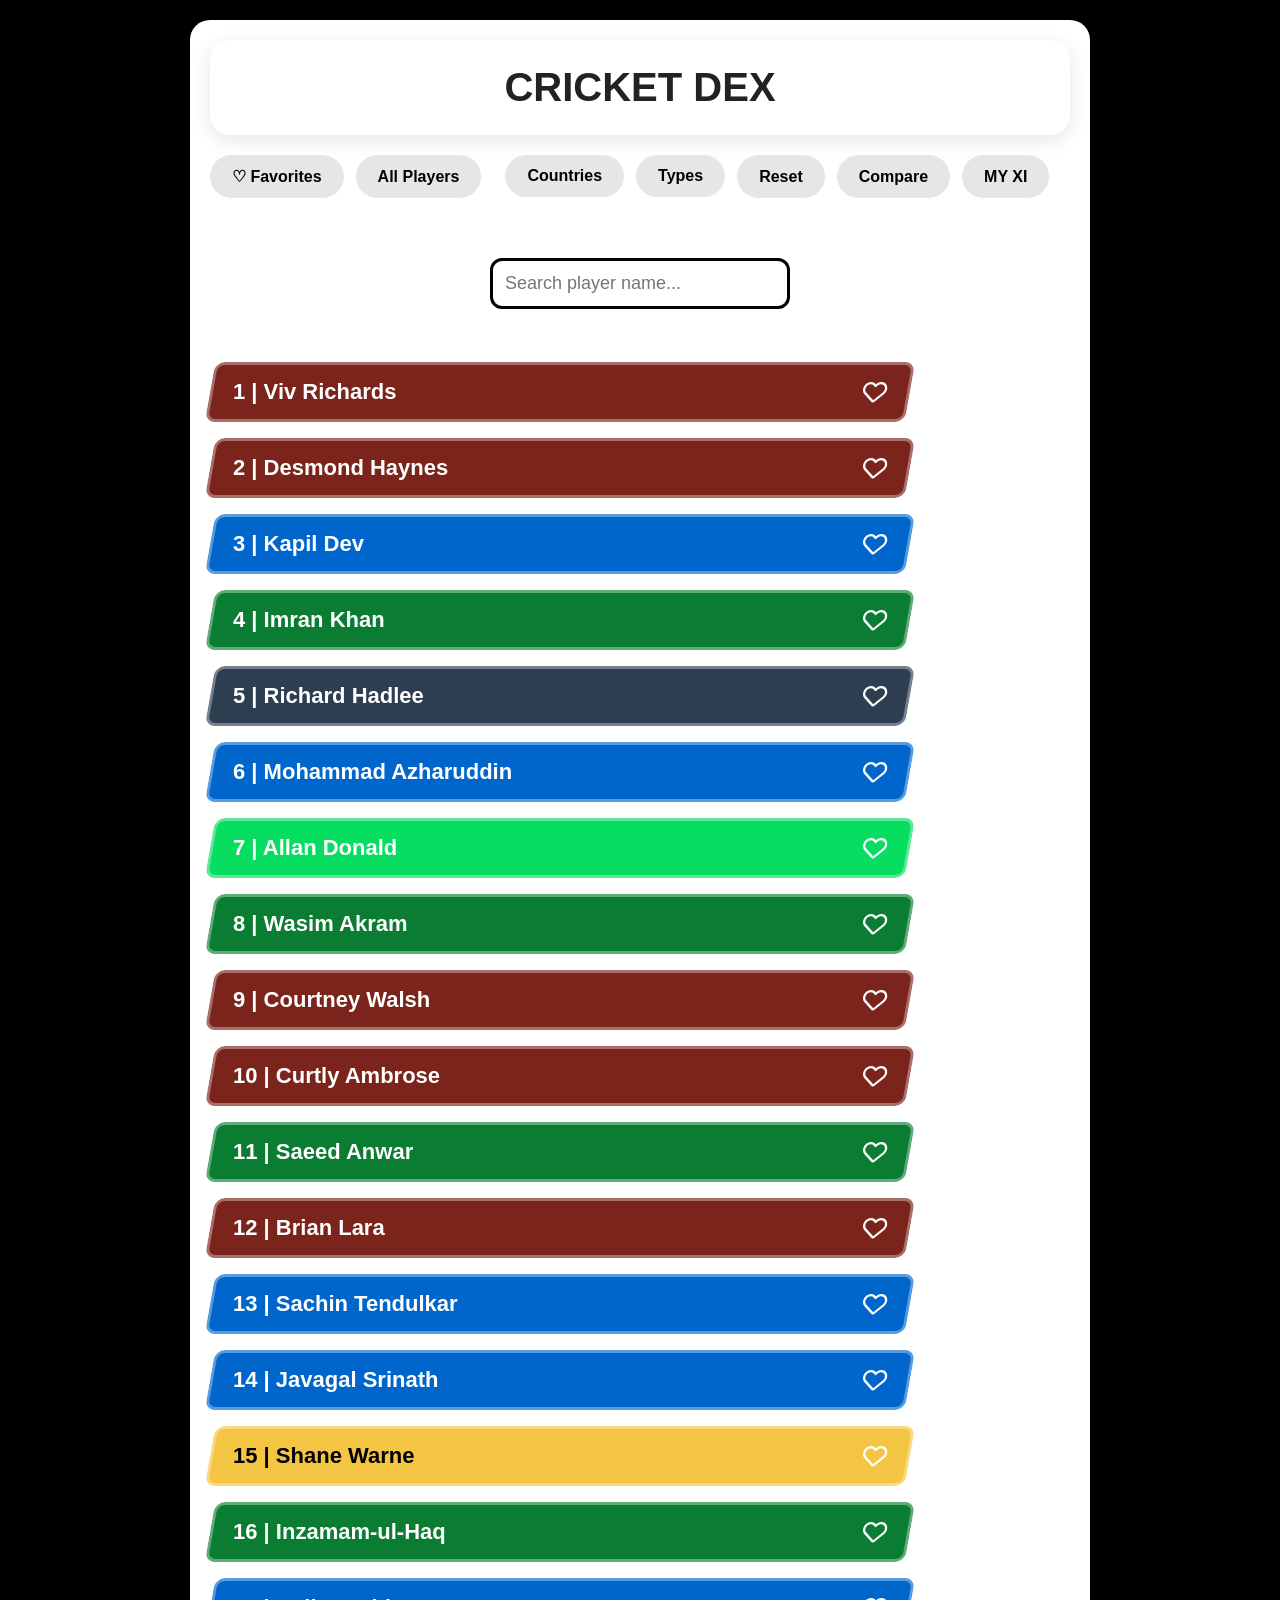
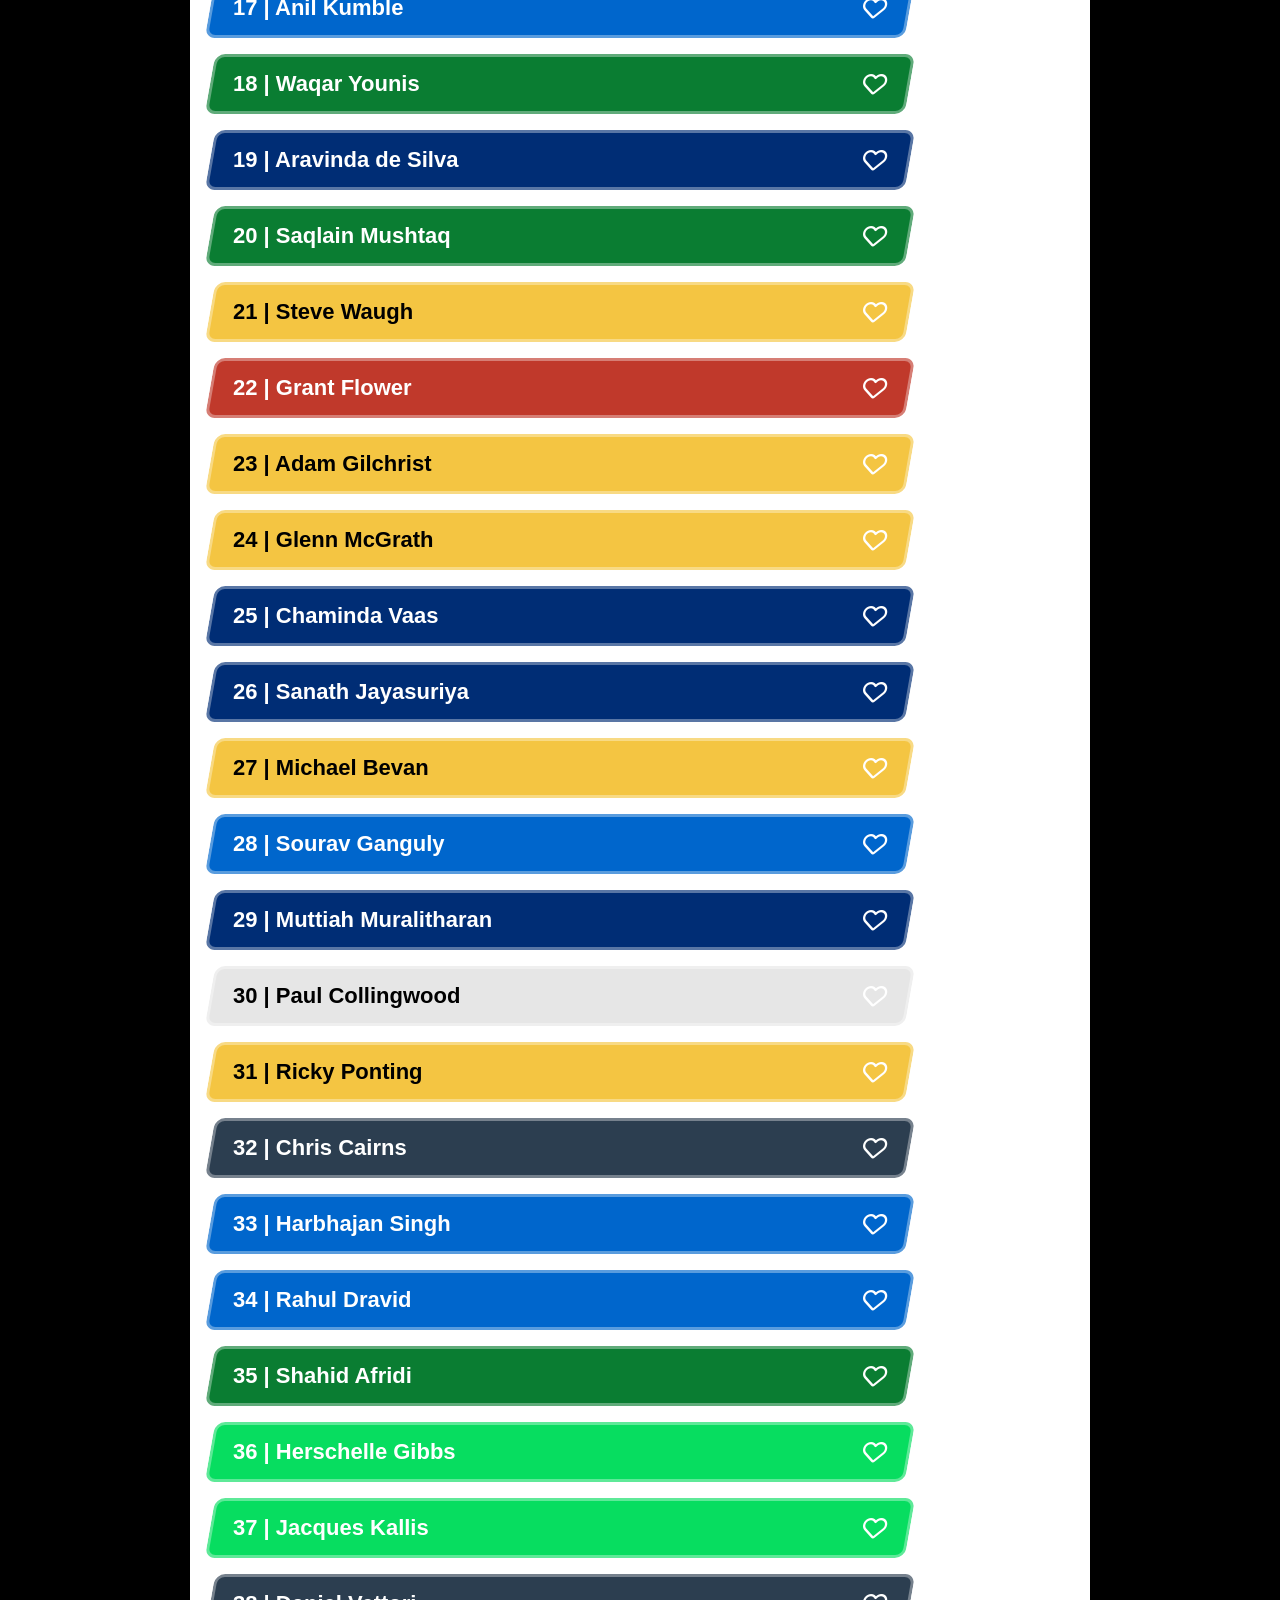
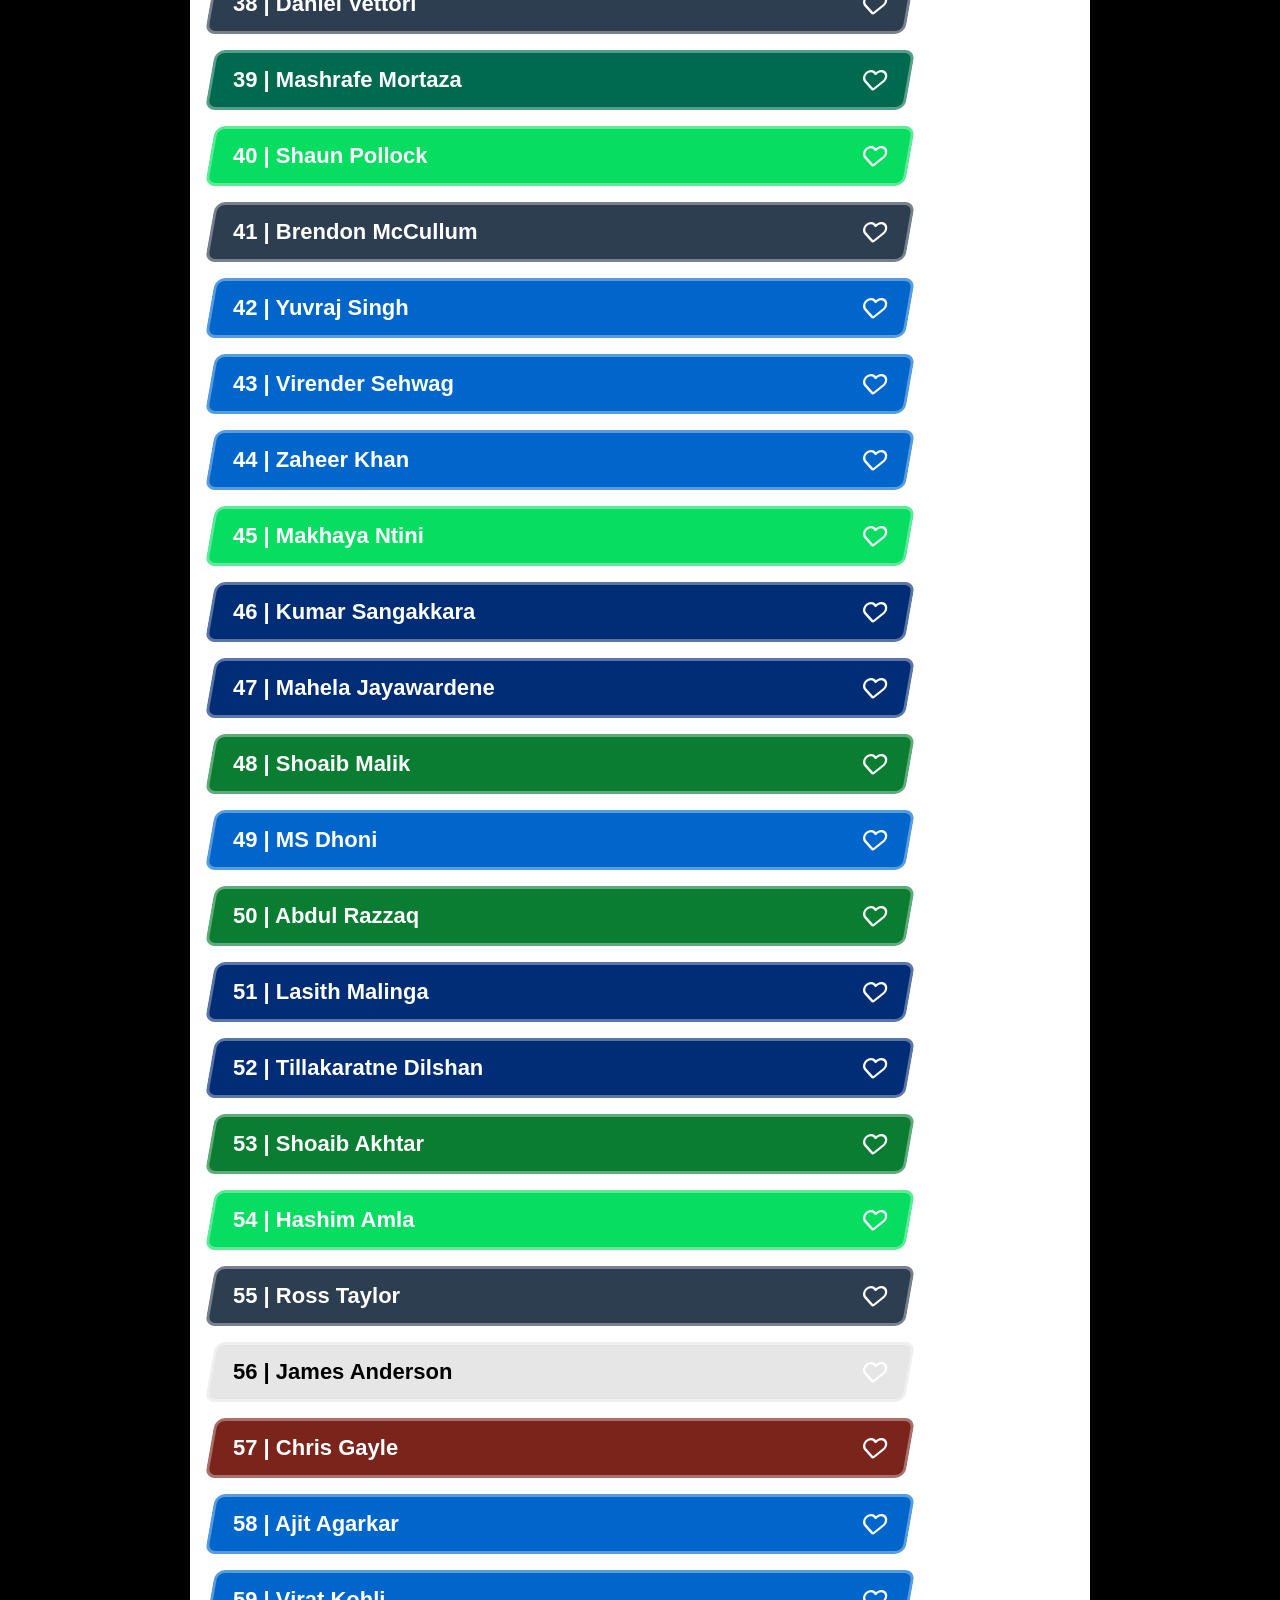
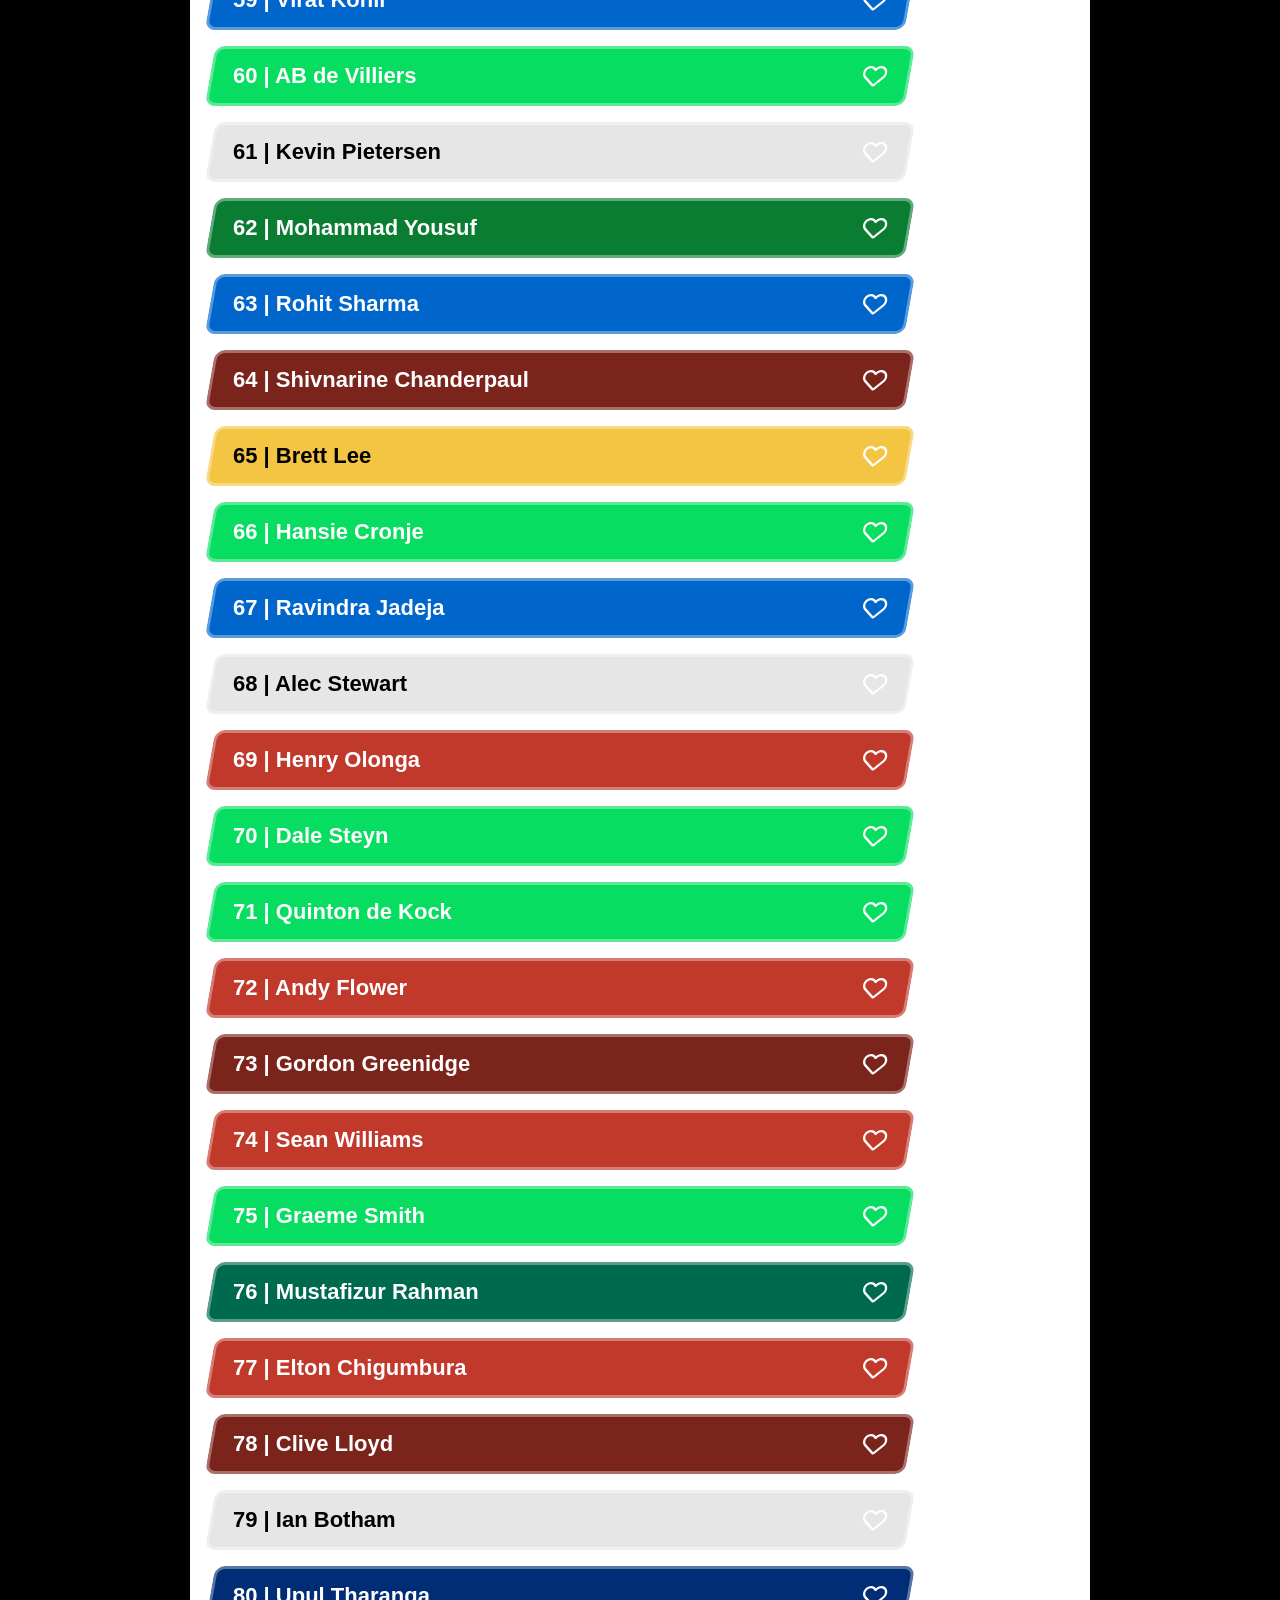
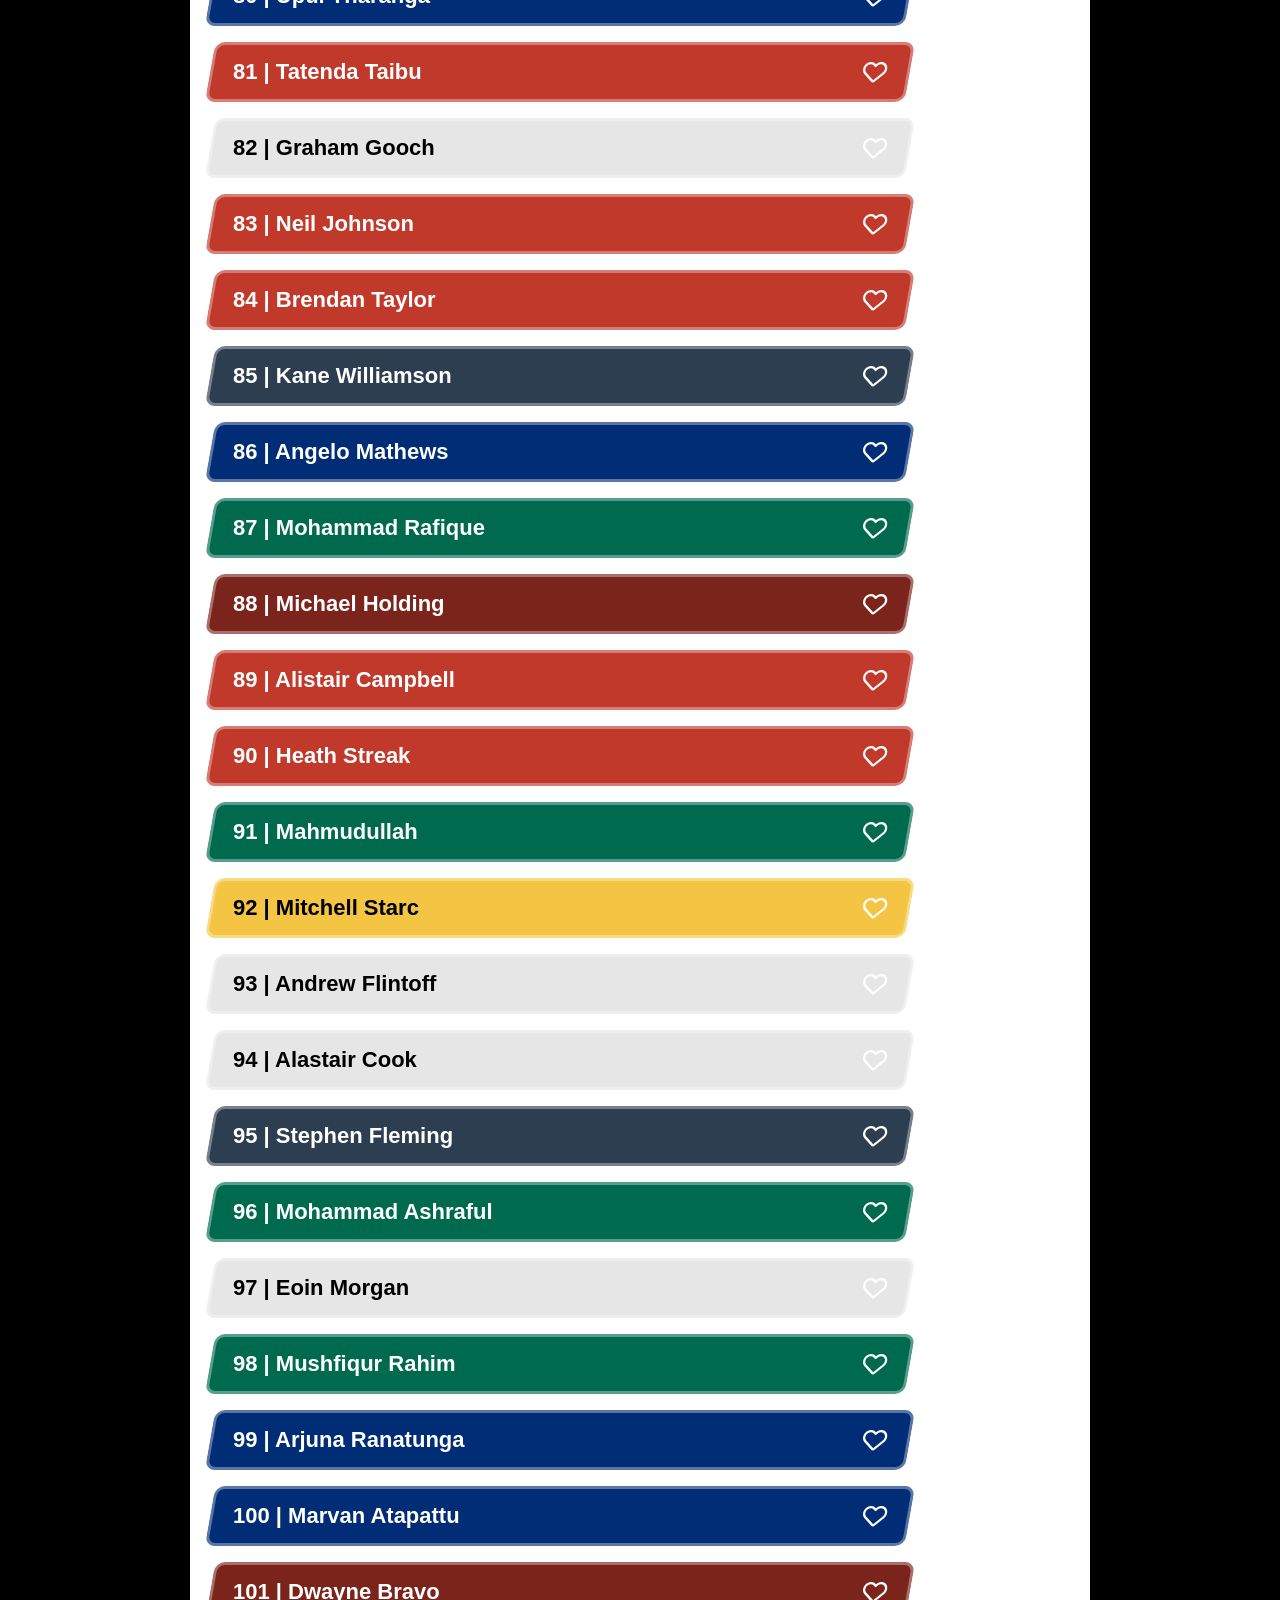
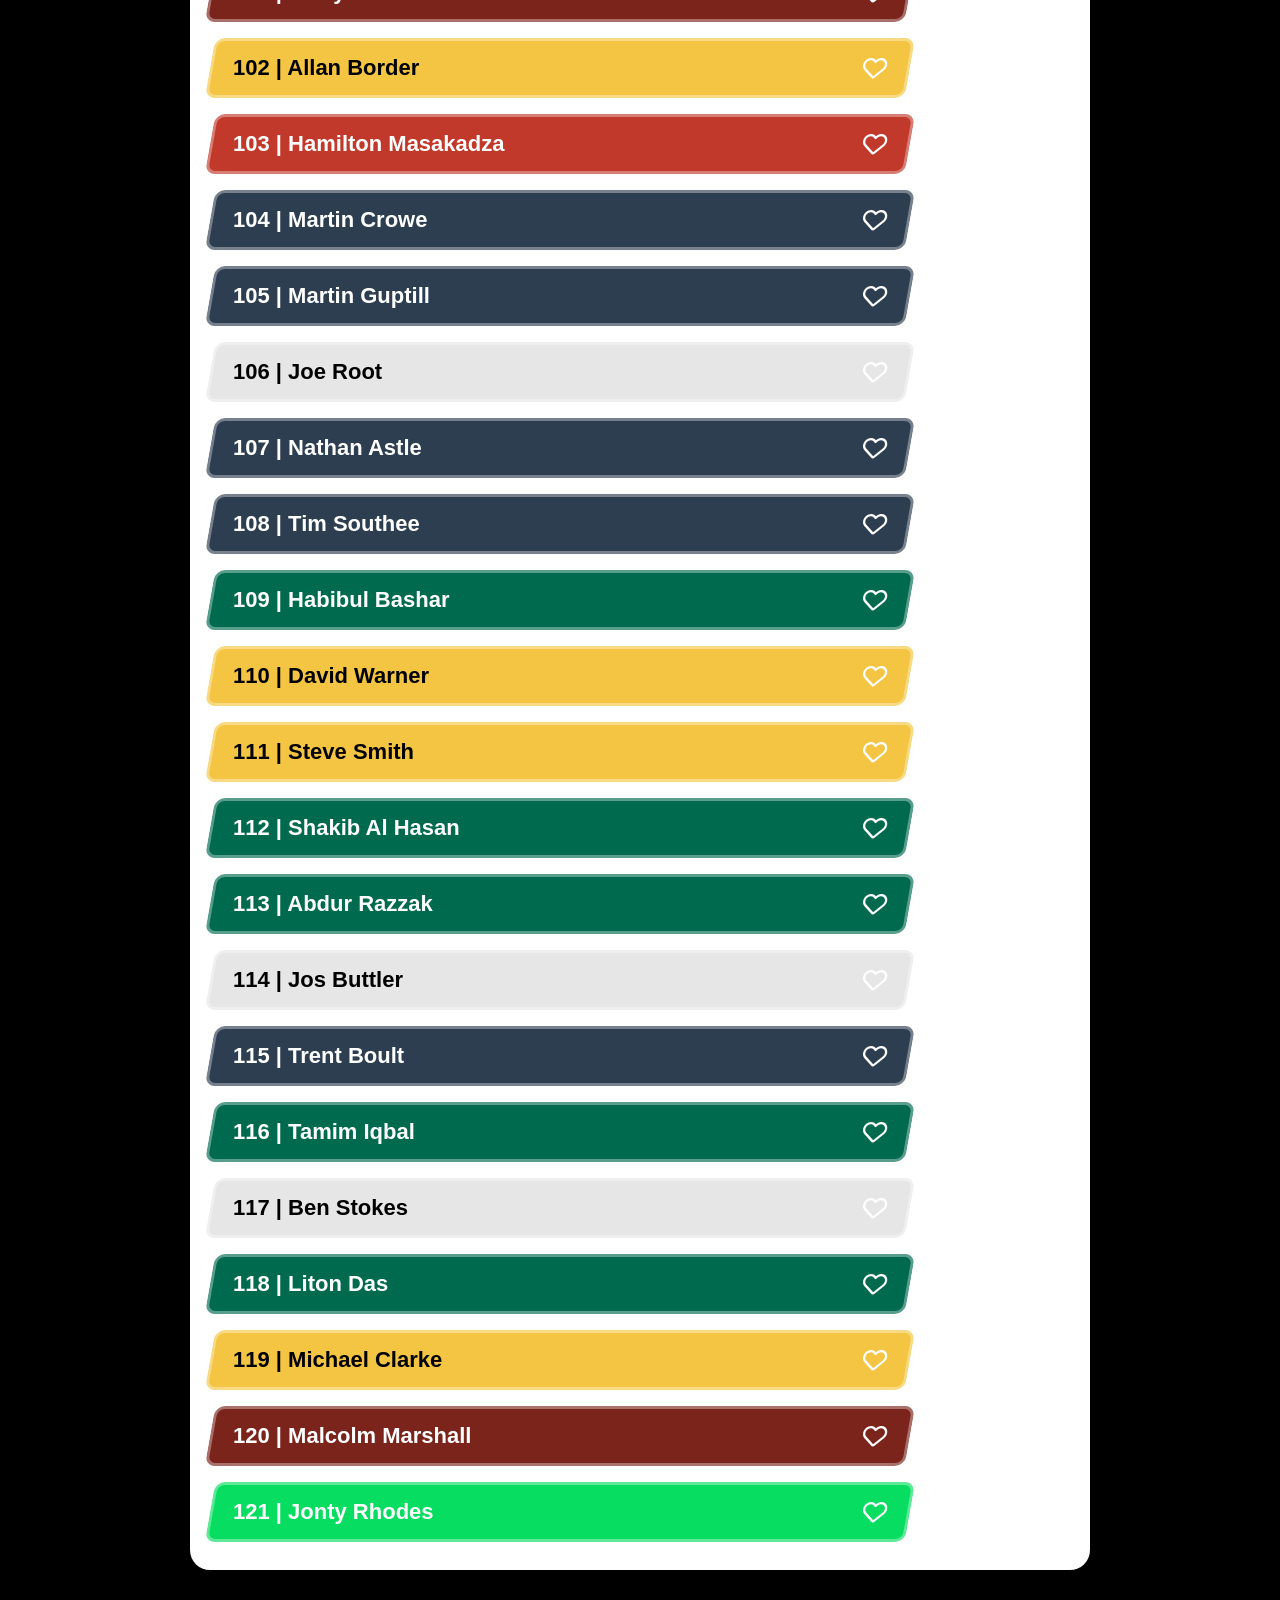
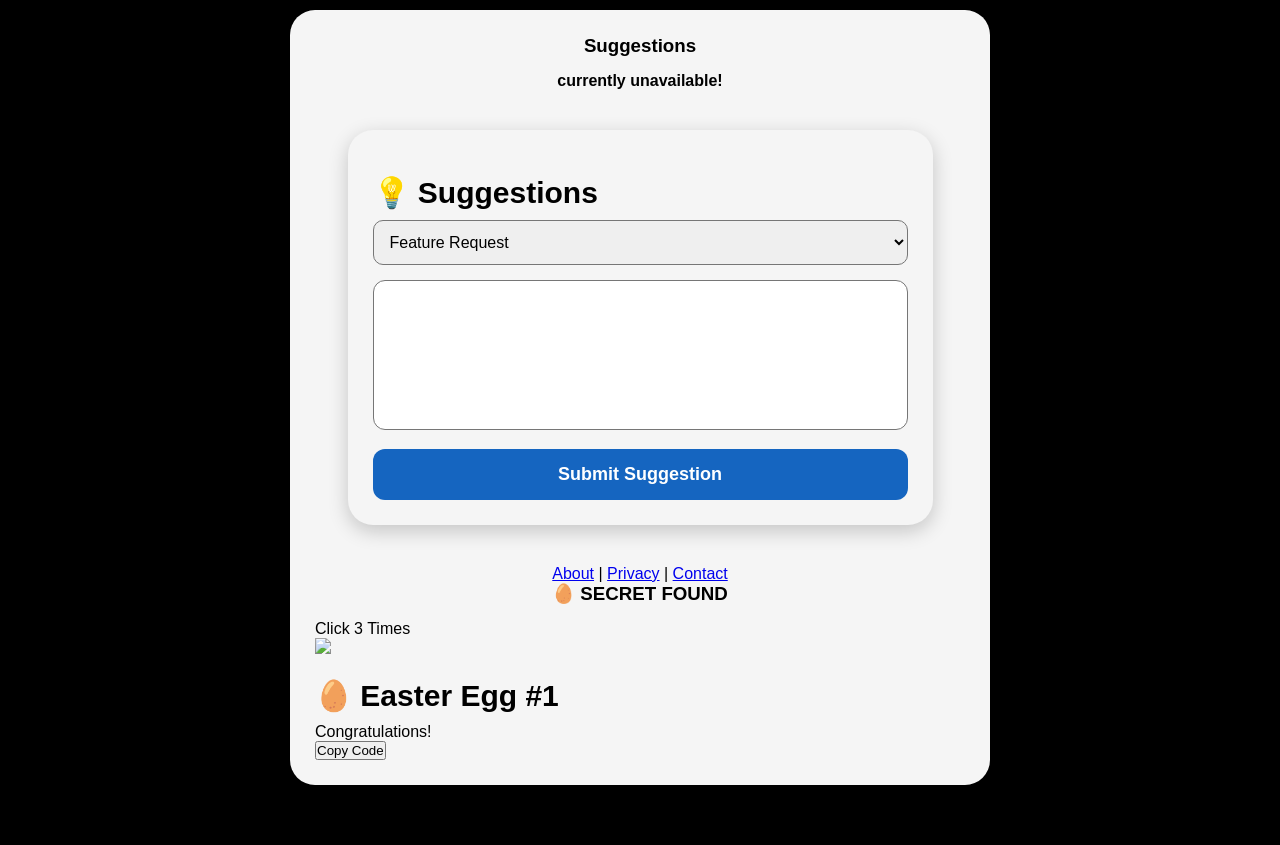
==== index.html @ f0219c94 "Update index.html" ====
<!DOCTYPE html>
<html lang="en">

<head>

<meta charset="UTF-8">

<meta name="viewport"
content="width=device-width, initial-scale=1.0">

    <link rel="icon"
      href="cricket image-512.png">

          <link rel="manifest" href="manifest.JSON">
         <meta name="theme-color" content="#0066cc">

<link rel="stylesheet" href="style.css">
<link rel="stylesheet"
href="https://cdnjs.cloudflare.com/ajax/libs/font-awesome/6.5.1/css/all.min.css">

    <title>CricketDex - Cricket Legends and Player Cards</title>

<meta name="description"
content="Explore cricket legends on CricketDex.">

<meta name="keywords"
content="CricketDex, cricket cards, cricket players, cricket legends">

<meta name="robots" content="index, follow">

</head>

<body>

<div class="app">

    <div class="header">

        <div class="left-header">

            <div class="title">
                CRICKET DEX
            </div>

        </div>

    </div>

    <div class="filters">

         <div class="filters">

    <button id="favoritesBtn" class="filter-btn">
        ♡ Favorites
    </button>

    <button id="allPlayersBtn" class="filter-btn">
        All Players
    </button>

    <div class="players-menu">

            <div class="dropdown"
            id="playersDropdown">

                <div class="dropdown-item sort"
                data-sort="idAsc">

                    ID Ascending

                </div>

                <div class="dropdown-item sort"
                data-sort="idDesc">

                    ID Descending

                </div>

                <div class="dropdown-item sort"
                data-sort="az">

                    Name A-Z

                </div>

                <div class="dropdown-item sort"
                data-sort="za">

                    Name Z-A

                </div>

            </div>
    </div>

   <div class="countries-menu">

    <button id="countryBtn"
            class="filter-btn">

        Countries

    </button>

    <div class="dropdown"
         id="countryDropdown">

                <div class="dropdown-item country"
                data-country="India">

                    India

                </div>

                <div class="dropdown-item country"
                data-country="Pakistan">

                    Pakistan

                </div>

                <div class="dropdown-item country"
                data-country="Australia">

                    Australia

                </div>

                <div class="dropdown-item country"
                data-country="West Indies">

                    West Indies

                </div>

                <div class="dropdown-item country"
                data-country="Sri Lanka">

                    Sri Lanka

                </div>

                <div class="dropdown-item country"
                data-country="England">

                    England

                </div>

                <div class="dropdown-item country"
                data-country="Zimbabwe">

                    Zimbabwe

                </div>

                <div class="dropdown-item country"
                data-country="South Africa">

                    South Africa

                </div>

                <div class="dropdown-item country"
                data-country="Bangladesh">

                    Bangladesh

                </div>

                <div class="dropdown-item country"
                data-country="New Zealand">

                    New Zealand

                </div>

            </div>

        </div>

    <div class="types-menu">

    <button id="typesBtn"
            class="filter-btn">

        Types

    </button>

    <div class="dropdown"
         id="typeDropdown">
         
                <!-- BATSMEN -->

                <div class="dropdown-parent">

                    <div class="dropdown-title">

                        Batsmen

                    </div>

                    <div class="sub-dropdown">

                        <div class="dropdown-item type"
                        data-type="Opening Batter">

                            Opening Batter

                        </div>

                        <div class="dropdown-item type"
                        data-type="Top Order Batter">

                            Top Order Batter

                        </div>

                        <div class="dropdown-item type"
                        data-type="Middle Order Batter">

                            Middle Order Batter

                        </div>

                        <div class="dropdown-item type"
                        data-type="Lower Order Batter">

                            Lower Order Batter

                        </div>

                        <div class="dropdown-item type"
                        data-type="Wicket-Keeper Batter">

                            Wicket-Keeper Batter

                        </div>

                        <div class="dropdown-item type"
                        data-type="Finisher">

                            Finisher

                        </div>

             <div class="dropdown-item type"
             data-type="Right Hand Batsman">

                        Right Hand Batsman

                       </div>

             <div class="dropdown-item type"
                  data-type="Left Hand Batsman">

                      Left Hand Batsman

                       </div>

                    </div>

                </div>

                <!-- BOWLERS -->

                <div class="dropdown-parent">

                    <div class="dropdown-title">

                        Bowlers

                    </div>

                    <div class="sub-dropdown">

                        <div class="dropdown-item type"
                        data-type="Fast Bowler">

                            Fast Bowler

                        </div>

                        <div class="dropdown-item type"
                        data-type="Off Spinner">

                            Off Spinner

                        </div>

                        <div class="dropdown-item type"
                        data-type="Leg Spinner">

                            Leg Spinner

                        </div>

                        <div class="dropdown-item type"
                        data-type="Left Arm Spinner">

                            Left Arm Spinner

                        </div>

                        <div class="dropdown-item type"
                        data-type="Part Time Off Spinner">

                            Part Time Off Spinner

                        </div>

                        <div class="dropdown-item type"
                        data-type="Part Time Spinner">

                            Part Time Spinner

                        </div>

                        <div class="dropdown-item type"
                        data-type="Part Time Bowler">

                            Part Time Bowler

                        </div>

                        <div class="dropdown-item type"
                        data-type="Tailender">

                            Tailender

                        </div>
                        <div class="dropdown-item type"data-type="Right Hand Bowler">

                          Right Hand Bowler

                        </div>

                       <div class="dropdown-item type"data-type="Left Hand Bowler">

                          Left Hand Bowler

                      </div>

                    </div>

                </div>

                <!-- ALL ROUNDERS -->

                <div class="dropdown-parent">

                    <div class="dropdown-title">

                        All Rounders

                    </div>

                    <div class="sub-dropdown">

                        <div class="dropdown-item type"
                        data-type="All-Rounder">

                            All-Rounder

                        </div>

                        <div class="dropdown-item type"
                        data-type="Batting All-Rounder">

                            Batting All-Rounder

                        </div>

                        <div class="dropdown-item type"
                        data-type="Bowling All-Rounder">

                            Bowling All-Rounder

                        </div>

                        <div class="dropdown-item type"
                        data-type="Fast Bowling All-Rounder">

                            Fast Bowling All-Rounder

                        </div>

                        <div class="dropdown-item type"
                        data-type="Spin Bowling All-Rounder">

                            Spin Bowling All-Rounder

                        </div>

                    </div>

                </div>

                <!-- OTHER TYPES -->

                <div class="dropdown-parent">

                    <div class="dropdown-title">

                        Other Types

                    </div>

                    <div class="sub-dropdown">

                        <div class="dropdown-item type"
                        data-type="captain">

                            captain

                        </div>

                    </div>

                </div>

            </div>

        </div>
       
    <button id="resetBtn" class="filter-btn">
        Reset
    </button>
             
    <button id="compareBtn" class="filter-btn">
       Compare
    </button>

    <button id="XIBtn" class="filter-btn">
       MY XI
    </button>     

    </div>

</div>

        <div class="search-container">
    <input
        id="searchBox"
        placeholder="Search player name...">
</div>

<div class="ad-container">

    <script async src="https://pagead2.googlesyndication.com/pagead/js/adsbygoogle.js?client=ca-pub-1387397726488435"
     crossorigin="anonymous"></script>

</div>

<div class="list" id="players"></div>

</div>

<script src="players.js"></script>

<script src="script.js"></script>

 <div class="suggestion-box">

    <h3>Suggestions</h3>
    <h4>currently unavailable!</h4>

    <div class="suggestion-box">

    <h2>💡 Suggestions</h2>

    <select id="suggestionType">

        <option>Feature Request</option>

        <option>Player Request</option>

        <option>Data Correction</option>

    </select>

    <textarea
        id="suggestionText"
        placeholder="Share your suggestion...">
    </textarea>

    <button id="submitSuggestion">

        Submit Suggestion

    </button>

</div>

          <footer style="text-align:center;margin-top:30px;">
<a href="about.html">About</a> |
<a href="privacy.html">Privacy</a> |
<a href="contact.html">Contact</a>
</footer>

<script>
if ("serviceWorker" in navigator) {
  window.addEventListener("load", () => {
   navigator.serviceWorker.register("service-worker.js")
      .then(reg => {
        console.log("✅ Service Worker Registered");
        console.log(reg);
      })
      .catch(err => {
        console.error("❌ Service Worker Error:", err);
      });
  });
}
</script>

     <div id="secretBox" class="hidden">
    <h3>🥚 SECRET FOUND</h3>
    <p id="secretText">Click 3 Times</p>
</div>

<div id="eggContainer" class="hidden">
    <img src="images/egg.png" id="goldEgg">
</div>

<div id="secretPopup" class="hidden">
    <h2>🥚 Easter Egg #1</h2>
    <p>Congratulations!</p>

    <div id="secretCode"></div>

    <button id="copyCode">
        Copy Code
    </button>
</div>

</body>

</html>
---- style.css ----
*{
    margin:0;
    padding:0;
    box-sizing:border-box;
    font-family:Arial,sans-serif;
}

/* BODY */

body{
    background:#000;
    padding:20px;
}

/* APP */

.app{
    background:#fff;
    width:100%;
    max-width:900px;
    margin:auto;
    border-radius:20px;
    padding:20px;
}

/* HEADER */

.header{
    background:#fff;
    padding:25px;
    border-radius:20px;
    margin-bottom:20px;
    box-shadow:0 5px 20px rgba(0,0,0,0.1);
}

.left-header{
    display:flex;
    justify-content:center;
    align-items:center;
}

.title{
    font-size:40px;
    font-weight:bold;
    color:#222;
    text-align:center;
}

/*SEARCH BOX*/

#searchBox{

    width:300px;

    padding:12px;

    font-size:18px;

    border:3px solid black;

    border-radius:12px;

    margin:20px;

    outline:none;

    margin:20px 0;
}

.search-container{

    display:flex;

    justify-content:center;

    justify-content:center;

    margin-bottom:25px;
}


/* FILTERS */

.filters{
    display:flex;
    gap:12px;
    margin-bottom:20px;
    flex-wrap:wrap;
}

/* BUTTONS */

.filter-btn{
    border:none;
    padding:12px 22px;
    border-radius:999px;
    background:#e6e6e6;
    font-size:16px;
    font-weight:bold;
    cursor:pointer;
    transition:0.3s;
    display:flex;
    align-items:center;
    gap:8px;
    flex-wrap:nowrap;
    align-items:center;
    
}


.filter-btn:hover{
    transform:scale(1.05);
    background:#d9d9d9;
}

/* MENUS */

.players-menu,
.types-menu,
.countries-menu{
    position:relative;
}

.players-menu{
    position:relative;
}

#playersDropdown{
    top:65px;
    left:-120px;
}


/* MAIN DROPDOWN */

.dropdown{

    display:none;
    position:absolute;
    top:55px;
    left:0;
    background:#fff;
    min-width:220px;
    border-radius:12px;
    z-index:9999;
    box-shadow:0 5px 20px rgba(0,0,0,0.2);
}

/* SCROLLABLE */

#playersDropdown,
#countryDropdown{
    max-height:350px;
    overflow-y:auto;
    overflow-x:hidden;
}

/* SHOW */

.show{
    display:block !important;
}
/* SHOW */

.show{
    display:block;
}

/* SHOW */

.show{
    display:block !important;
}

/* DROPDOWN PARENT */

.dropdown-parent{
    position:relative;
}

/* DROPDOWN TITLE */

.dropdown-title{
    padding:14px 18px;
    font-weight:bold;
    cursor:pointer;
    background:#fff;
    border-bottom:1px solid #ddd;
    transition:0.3s;
}

.dropdown-title:hover{
    background:#f2f2f2;
}

/* SUB DROPDOWN */

.sub-dropdown{
    display:none;
    position:absolute;
    left:100%;
    top:0;
    background:#fff;
    min-width:240px;
    border-radius:12px;
    overflow:visible;
    z-index:99999;
    box-shadow:0 5px 20px rgba(0,0,0,0.2);
    max-height:350px;
    overflow-y:auto;
    overflow-x:hidden;
}

.dropdown-parent:hover .sub-dropdown{
    display:block;
}

/* DROPDOWN ITEMS */

.dropdown-item{
    padding:14px 18px;
    cursor:pointer;
    font-size:16px;
    border-bottom:1px solid #ddd;
    background:#fff;
    transition:0.3s;
}

.dropdown-item:hover{
    background:#f2f2f2;
}

/*FAVORITE BUTTON*/

#favoritesBtn{

    color:black;
}

#favoritesBtn::first-letter{

    color:red;
}

.highlight-box{

    display:flex;

    justify-content:space-between;

    align-items:center;
}

.player-text{

    font-size:20px;

    font-weight:bold;
}

.fav-btn{

    color:white;

    font-size:24px;

    cursor:pointer;

    transition:0.2s;
}

.fav-btn.active{

    color:red;
}

.fav-btn:hover{

    transform:scale(1.2);
}

.compareUnavailable{
    display: none;

    position: fixed;

    top: 50%;
    left: 50%;

    transform: translate(-50%, -50%);

    font-size: 48px;

    font-weight: bold;

    color: red;

    background: rgba(0,0,0,0.9);

    padding: 30px 50px;

    border: 4px solid red;

    border-radius: 20px;

    z-index: 9999;

    text-align: center;

    text-transform: uppercase;

    box-shadow: 0 0 30px red;
}


/* PLAYER LIST */

.list{
    display:flex;
    flex-direction:column;
    gap:0;
}

/* PLAYER CARD */

.card{
    padding:8px 0;
    background:#fff;
    transition:0.3s;
    position:relative;
    overflow:visible;
}

.card:hover{
    transform:scale(1.01);
    z-index:1;
}

/* PLAYER BOX */

.highlight-box{
    width:100%;
    max-width:700px;
    padding:18px 24px;
    transform:skew(-10deg);
    border-radius:10px;
    border:3px solid rgba(255,255,255,0.35);
    padding:14px 20px;

}

/* PLAYER TEXT */

.highlight-box span{
    display:block;
    transform:skew(10deg);
    font-size:22px;
    font-weight:bold;
}

/* COUNTRY COLORS */

.highlight-box.australia{
    background:#f4c542;
    color:#000;
}

.highlight-box.india{
    background:#0066cc;
    color:#fff;
}

.highlight-box.pakistan{
    background:#0a7d32;
    color:#fff;
}

.highlight-box.england{
    background:#e6e6e6;
    color:#000;
}

.highlight-box.southafrica{
    background:#07dd60;
    color:#fff;
}

.highlight-box.srilanka{
    background:#002d75;
    color:#fff;
}

.highlight-box.westindies{
    background:#7b241c;
    color:#fff;
}

.highlight-box.newzealand{
    background:#2c3e50;
    color:#fff;
}

.highlight-box.zimbabwe{
    background:#c0392b;
    color:#fff;
}

.highlight-box.bangladesh{
    background:#006a4e;
    color:#fff;
}

/* HEADINGS */

h2{
    color:#000;
    font-size:30px;
    margin:20px 0 10px;
    font-weight:bold;
}

/* PLAYER DETAILS */

.player-details{
    display:none;
    background:#f5f5f5;
    padding:20px;
    border-radius:12px;
    margin-top:10px;
    color:#000;
    line-height:1.8;
    font-weight:bold;
    box-shadow:0 5px 15px rgba(0,0,0,0.1);
}

.suggestion-box{

    width:700px;

    max-width:90%;

    margin:40px auto;

    padding:25px;

    background:#f5f5f5;

    border-radius:25px;

    box-shadow:0 6px 20px rgba(0,0,0,0.2);
}

.suggestion-box h3{

    margin-bottom:15px;

    text-align:center;
}

.suggestion-box h4{

    margin-bottom:15px;
    text-shadow: #000;
    text-align:center;
}

#suggestionType{

    width:100%;

    padding:12px;

    margin-bottom:15px;

    border-radius:10px;

    font-size:16px;
}

#suggestionText{

    width:100%;

    height:150px;

    padding:15px;

    border-radius:12px;

    resize:none;

    font-size:16px;
}

#submitSuggestion{

    margin-top:15px;

    width:100%;

    padding:15px;

    border:none;

    border-radius:12px;

    background:#1565c0;

    color:white;

    font-size:18px;

    font-weight:bold;

    cursor:pointer;
}

#submitSuggestion:hover{

    transform:scale(1.02);
}

.player-details.active{
    display:block;
}

.player-details p{
    margin-bottom:8px;
}

.player-details h2{
    margin-bottom:15px;
}

/* SCROLLBAR */

.dropdown::-webkit-scrollbar{
    width:8px;
}

.dropdown::-webkit-scrollbar-track{
    background:#f1f1f1;
    border-radius:10px;
}

.dropdown::-webkit-scrollbar-thumb{
    background:#888;
    border-radius:10px;
}

.dropdown::-webkit-scrollbar-thumb:hover{
    background:#555;
}
/* SCROLLBAR */

#playersDropdown::-webkit-scrollbar,
#countryDropdown::-webkit-scrollbar,
.sub-dropdown::-webkit-scrollbar{
    width:8px;
}

#playersDropdown::-webkit-scrollbar-track,
#countryDropdown::-webkit-scrollbar-track,
.sub-dropdown::-webkit-scrollbar-track{
    background:#f1f1f1;
    border-radius:10px;
}

#playersDropdown::-webkit-scrollbar-thumb,
#countryDropdown::-webkit-scrollbar-thumb,
.sub-dropdown::-webkit-scrollbar-thumb{
    background:#888;
    border-radius:10px;
}

#playersDropdown::-webkit-scrollbar-thumb:hover,
#countryDropdown::-webkit-scrollbar-thumb:hover,
.sub-dropdown::-webkit-scrollbar-thumb:hover{
    background:#555;
}

.player-link{
    text-decoration:none;
}
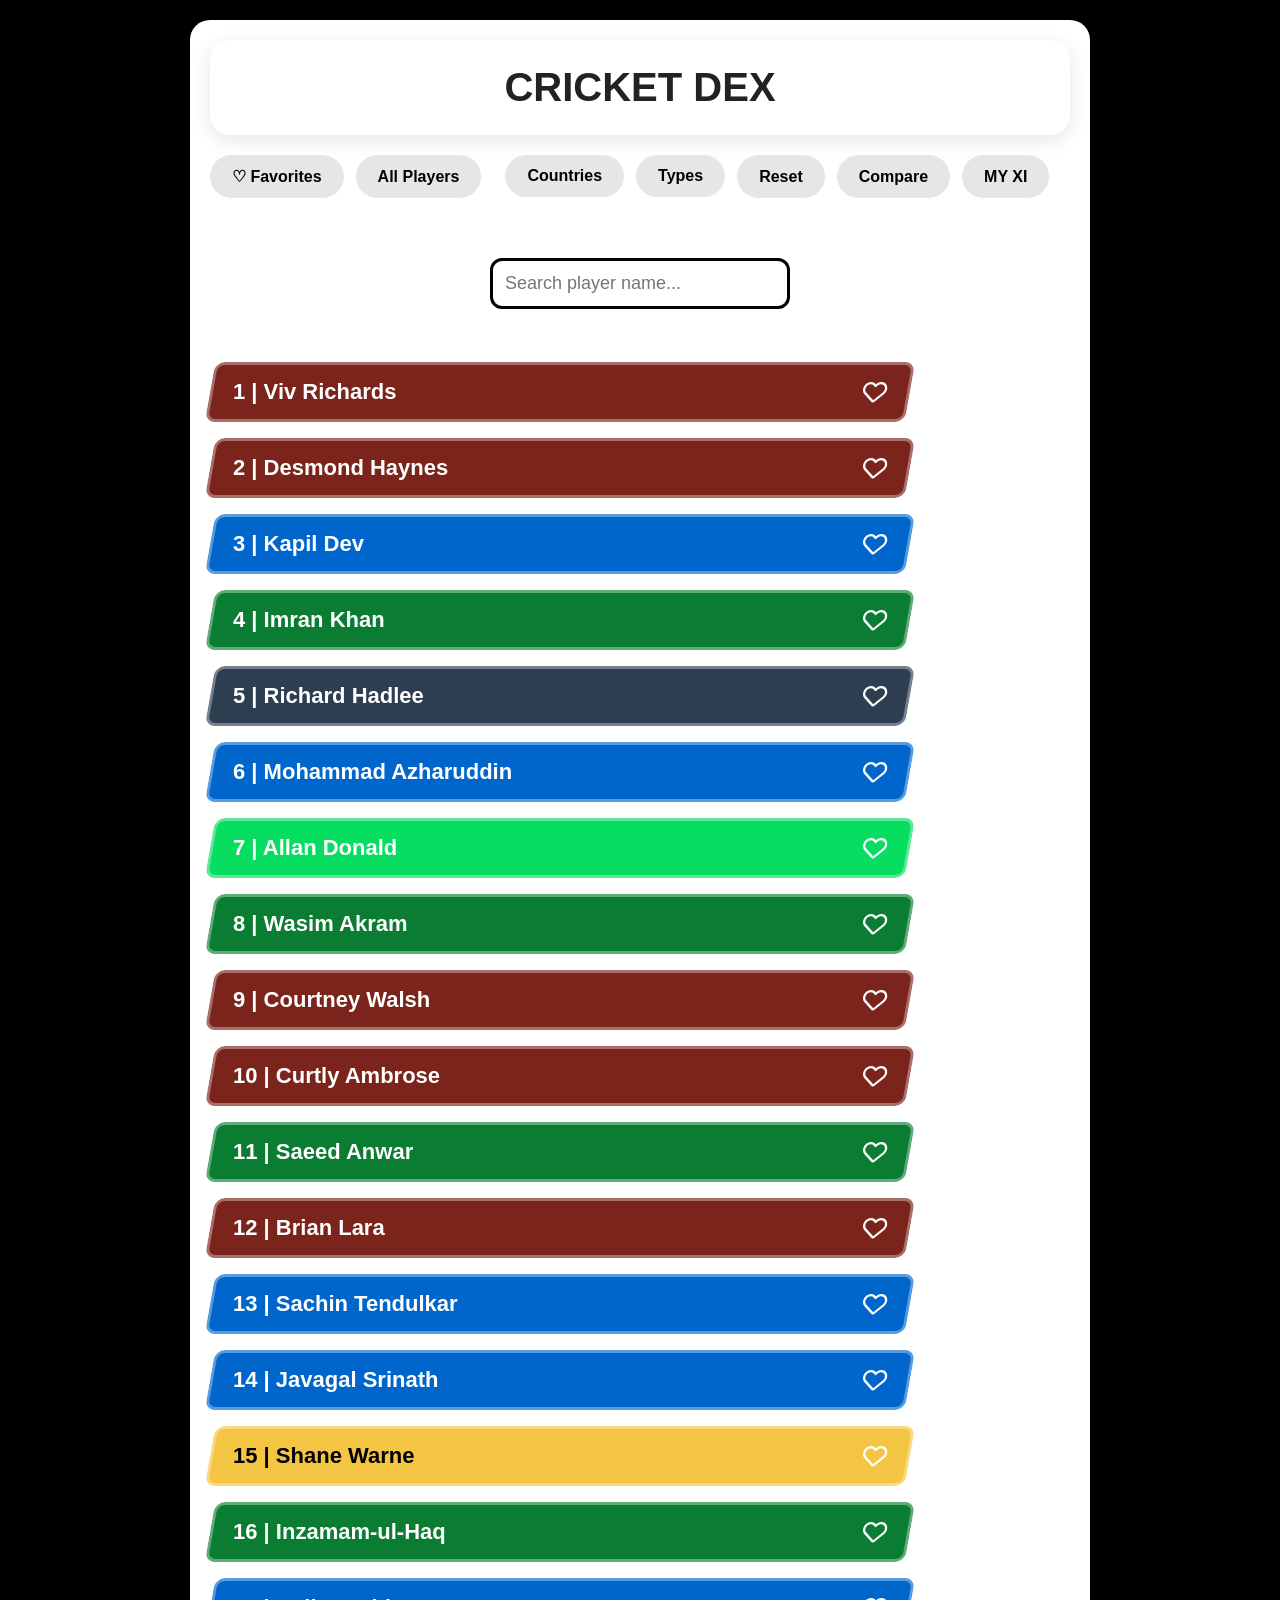
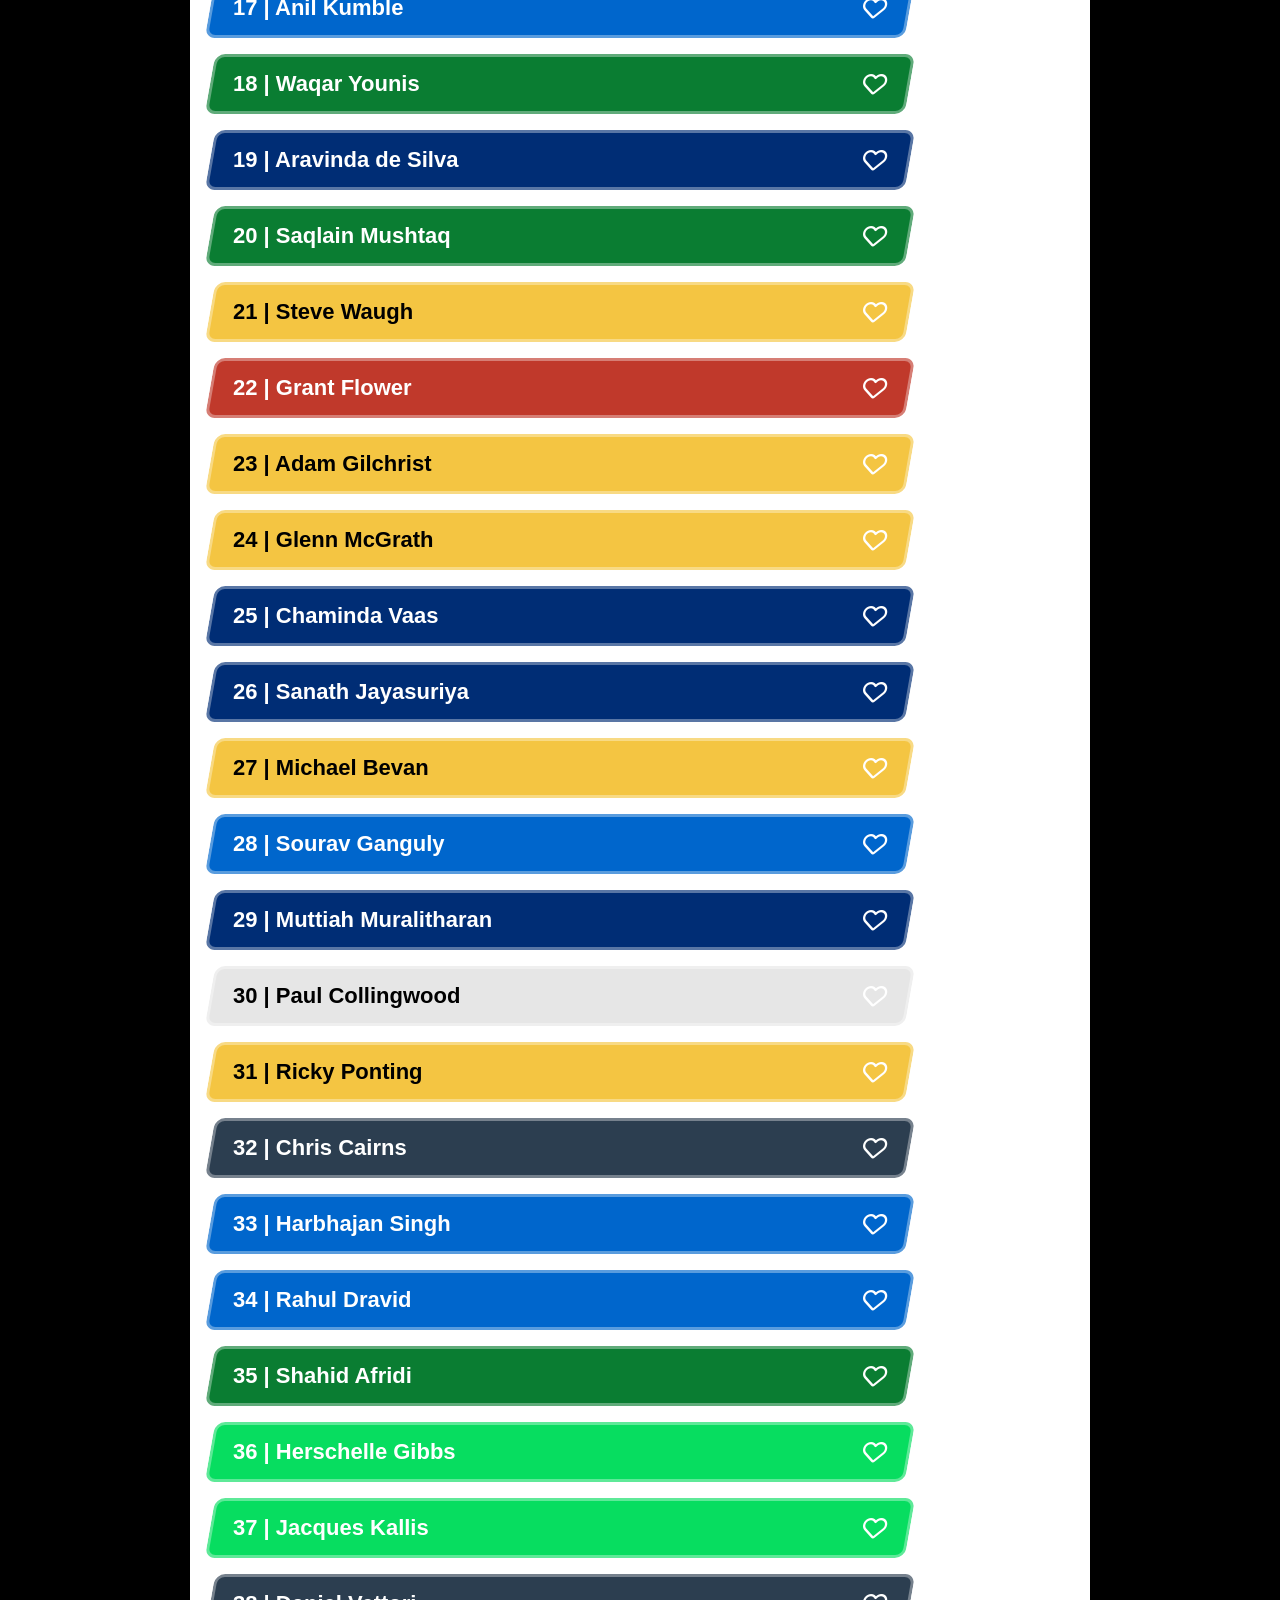
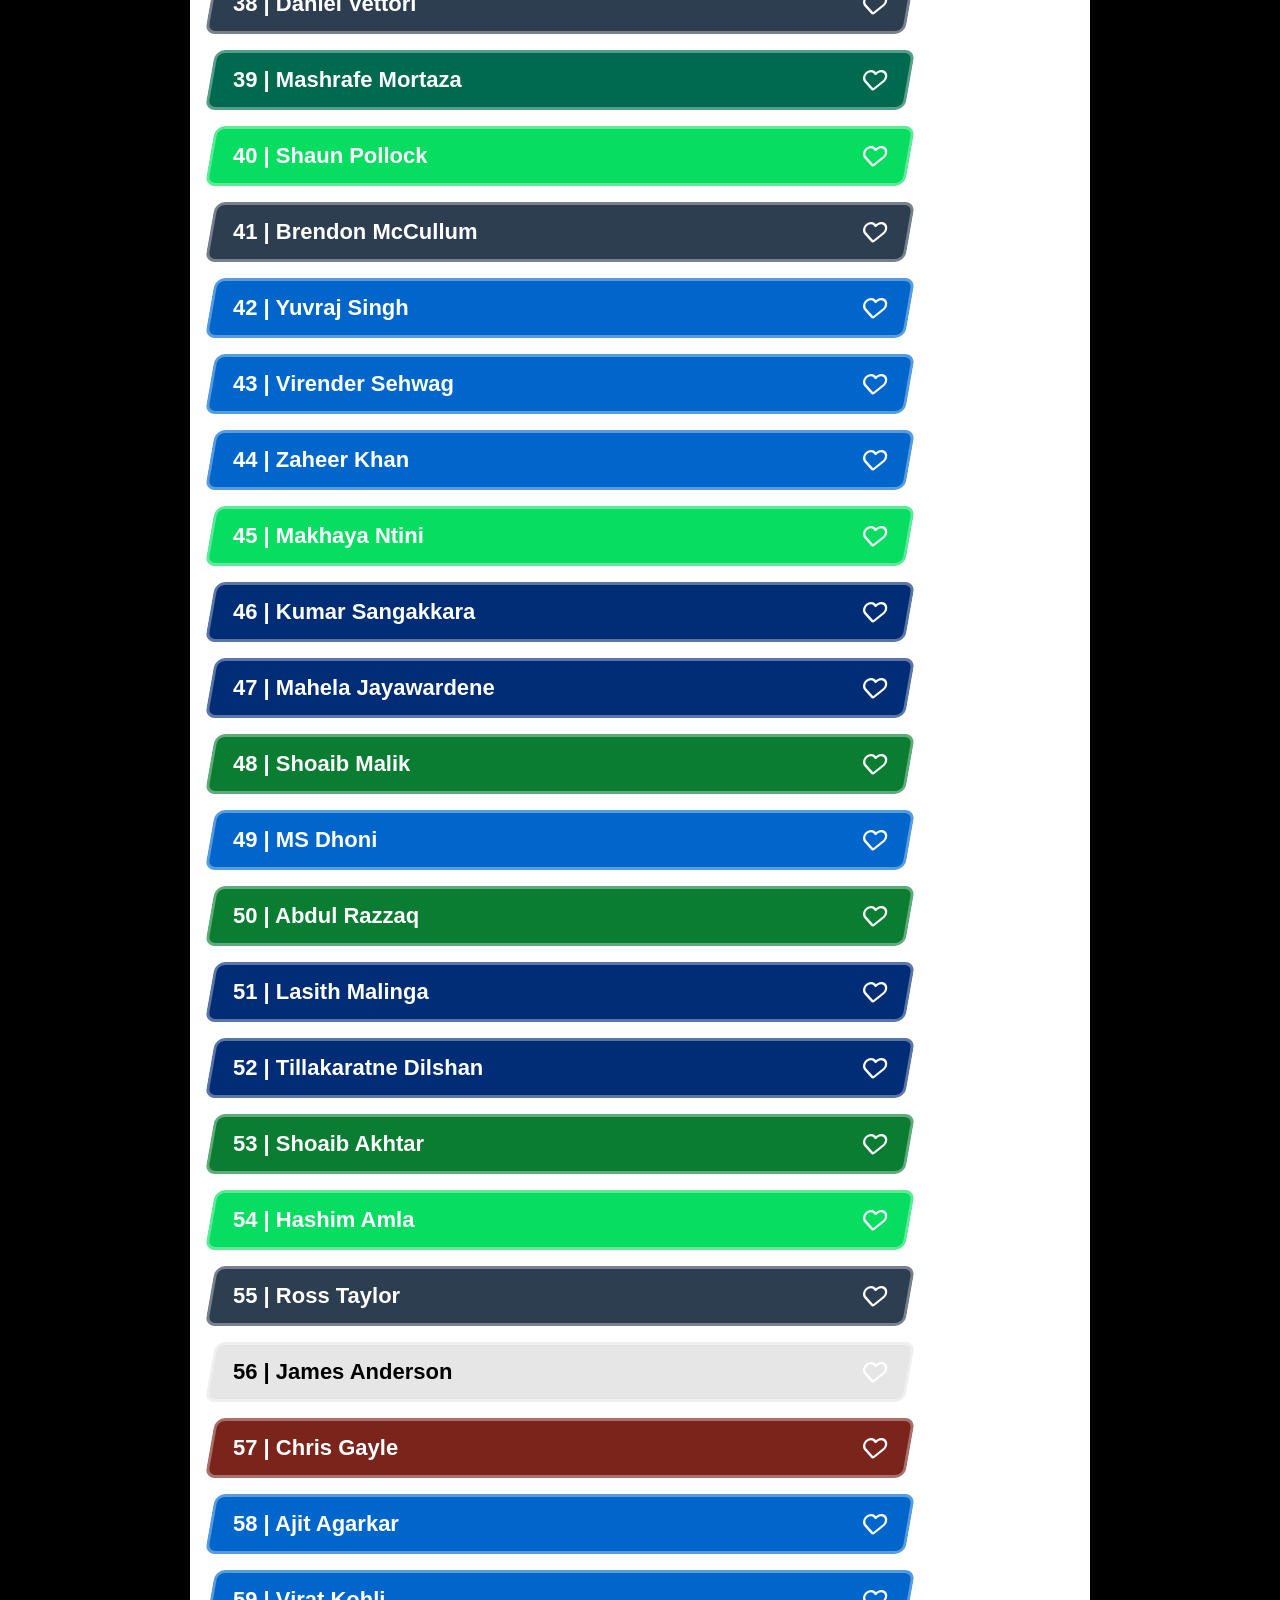
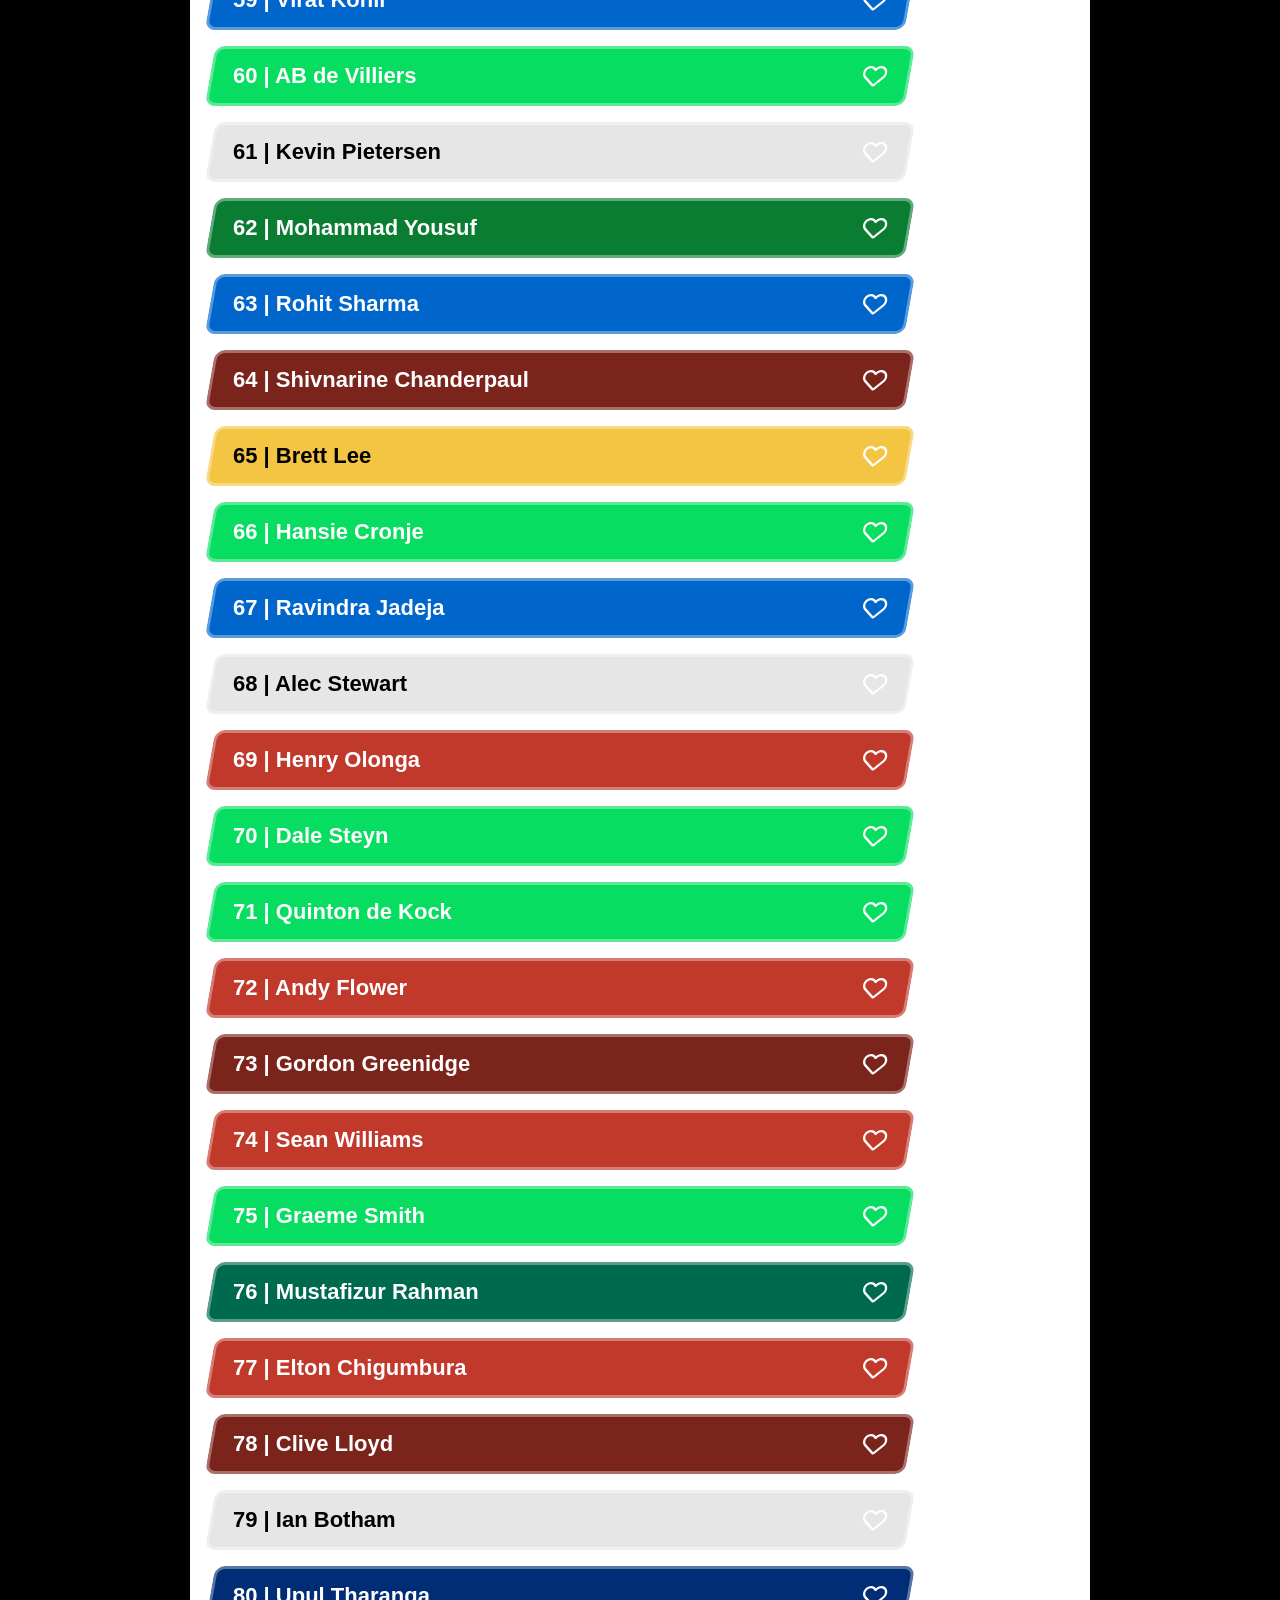
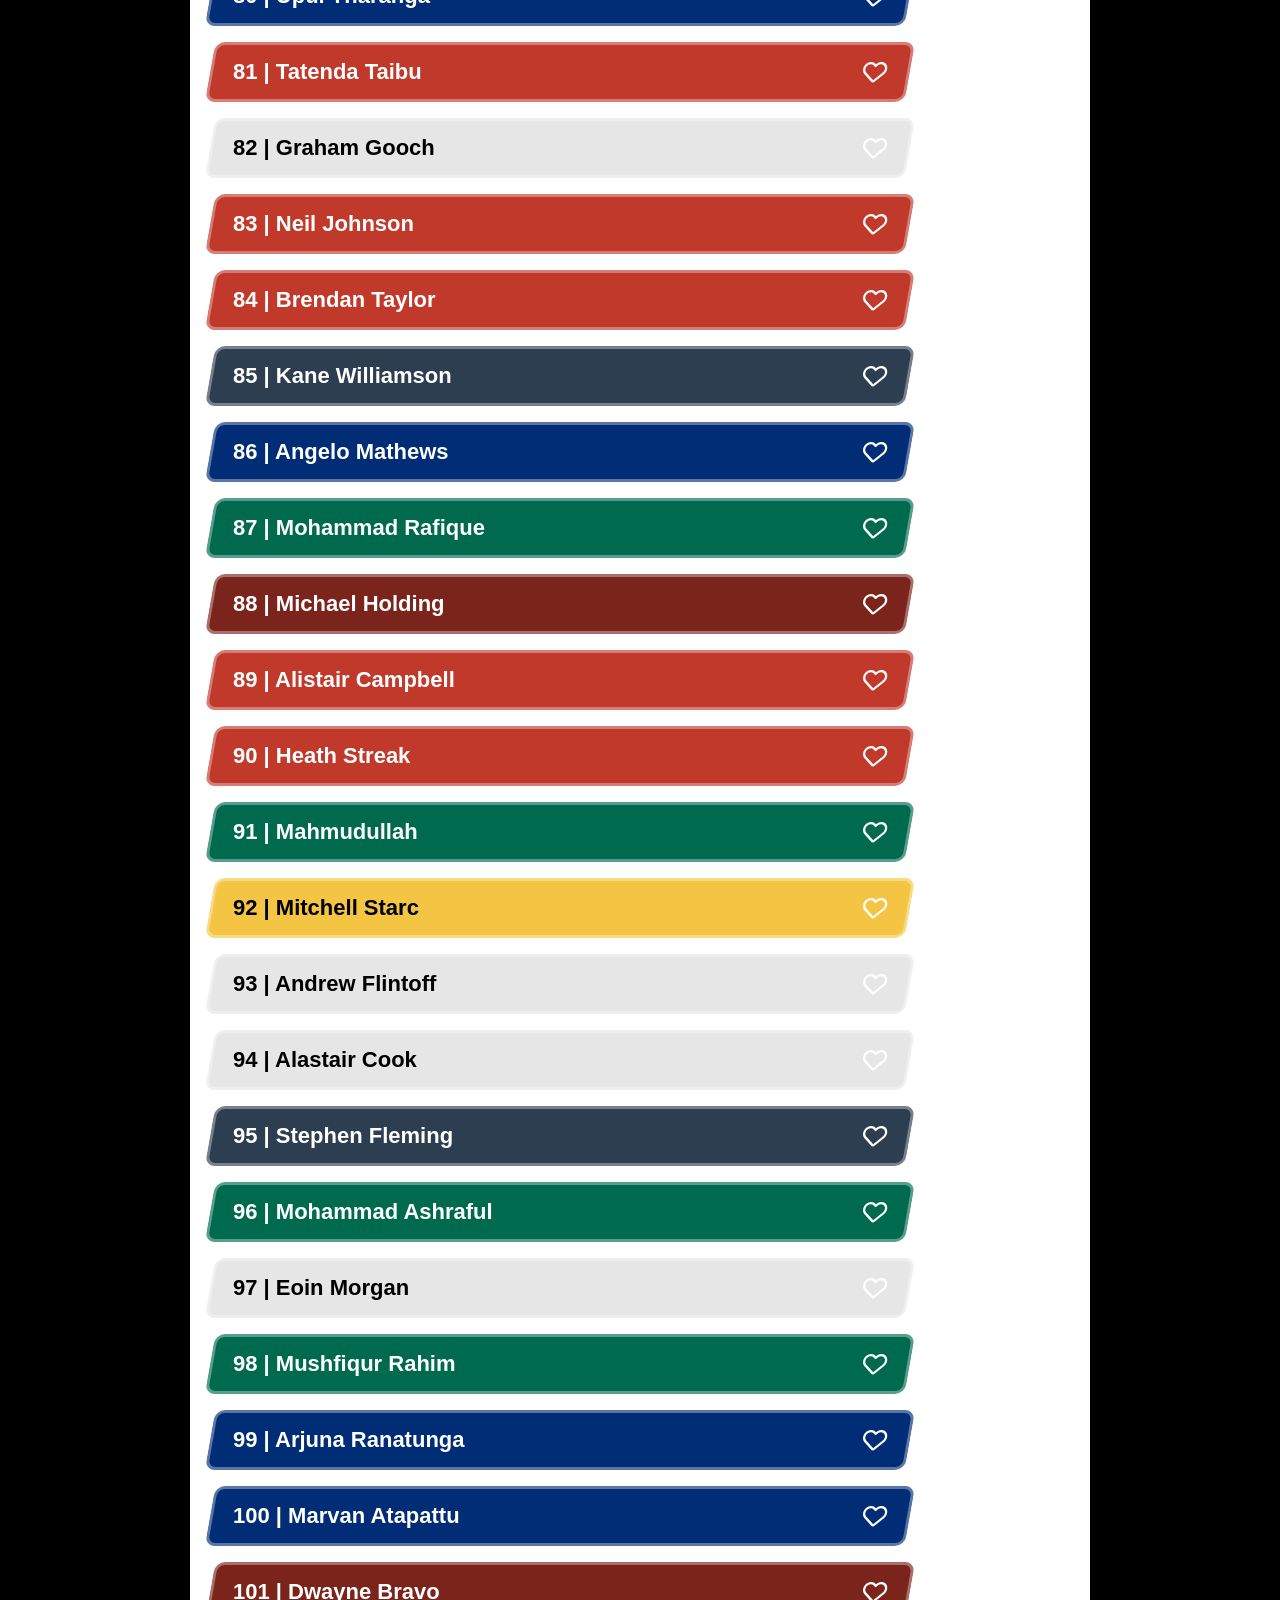
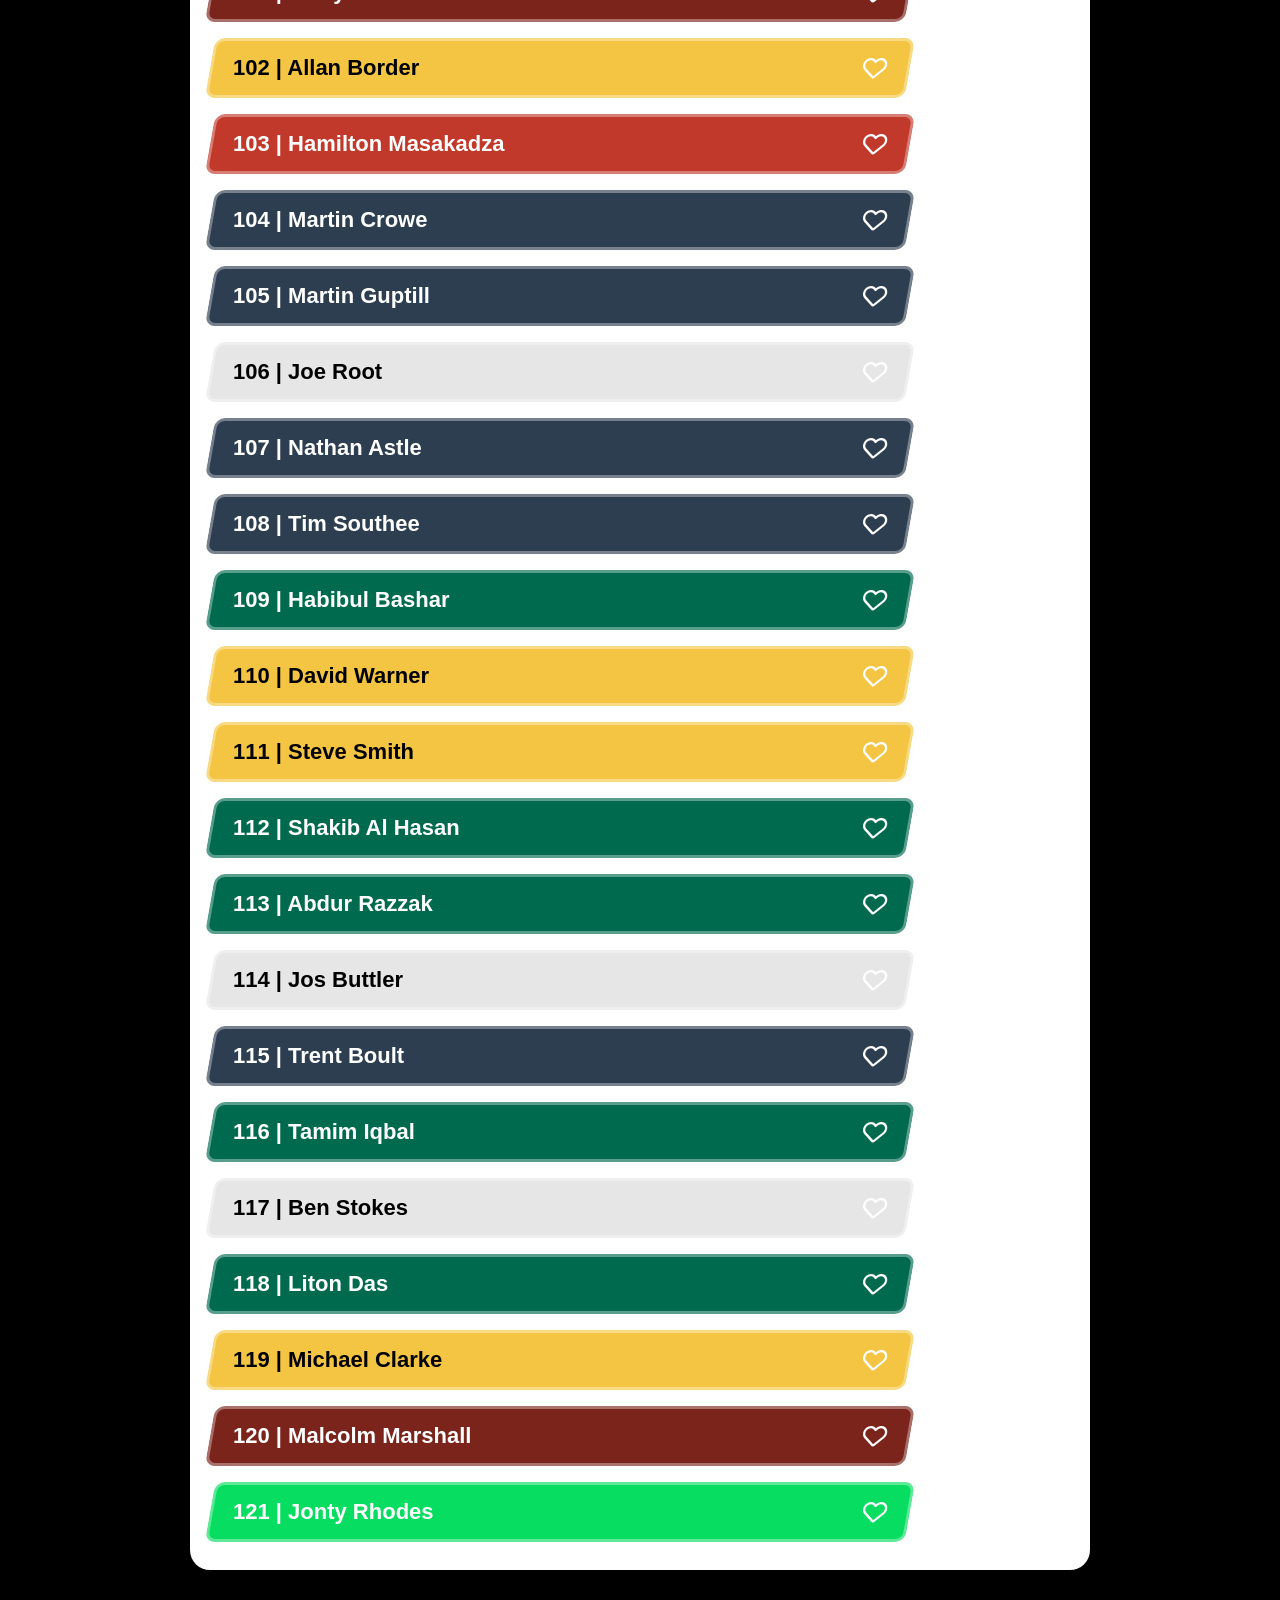
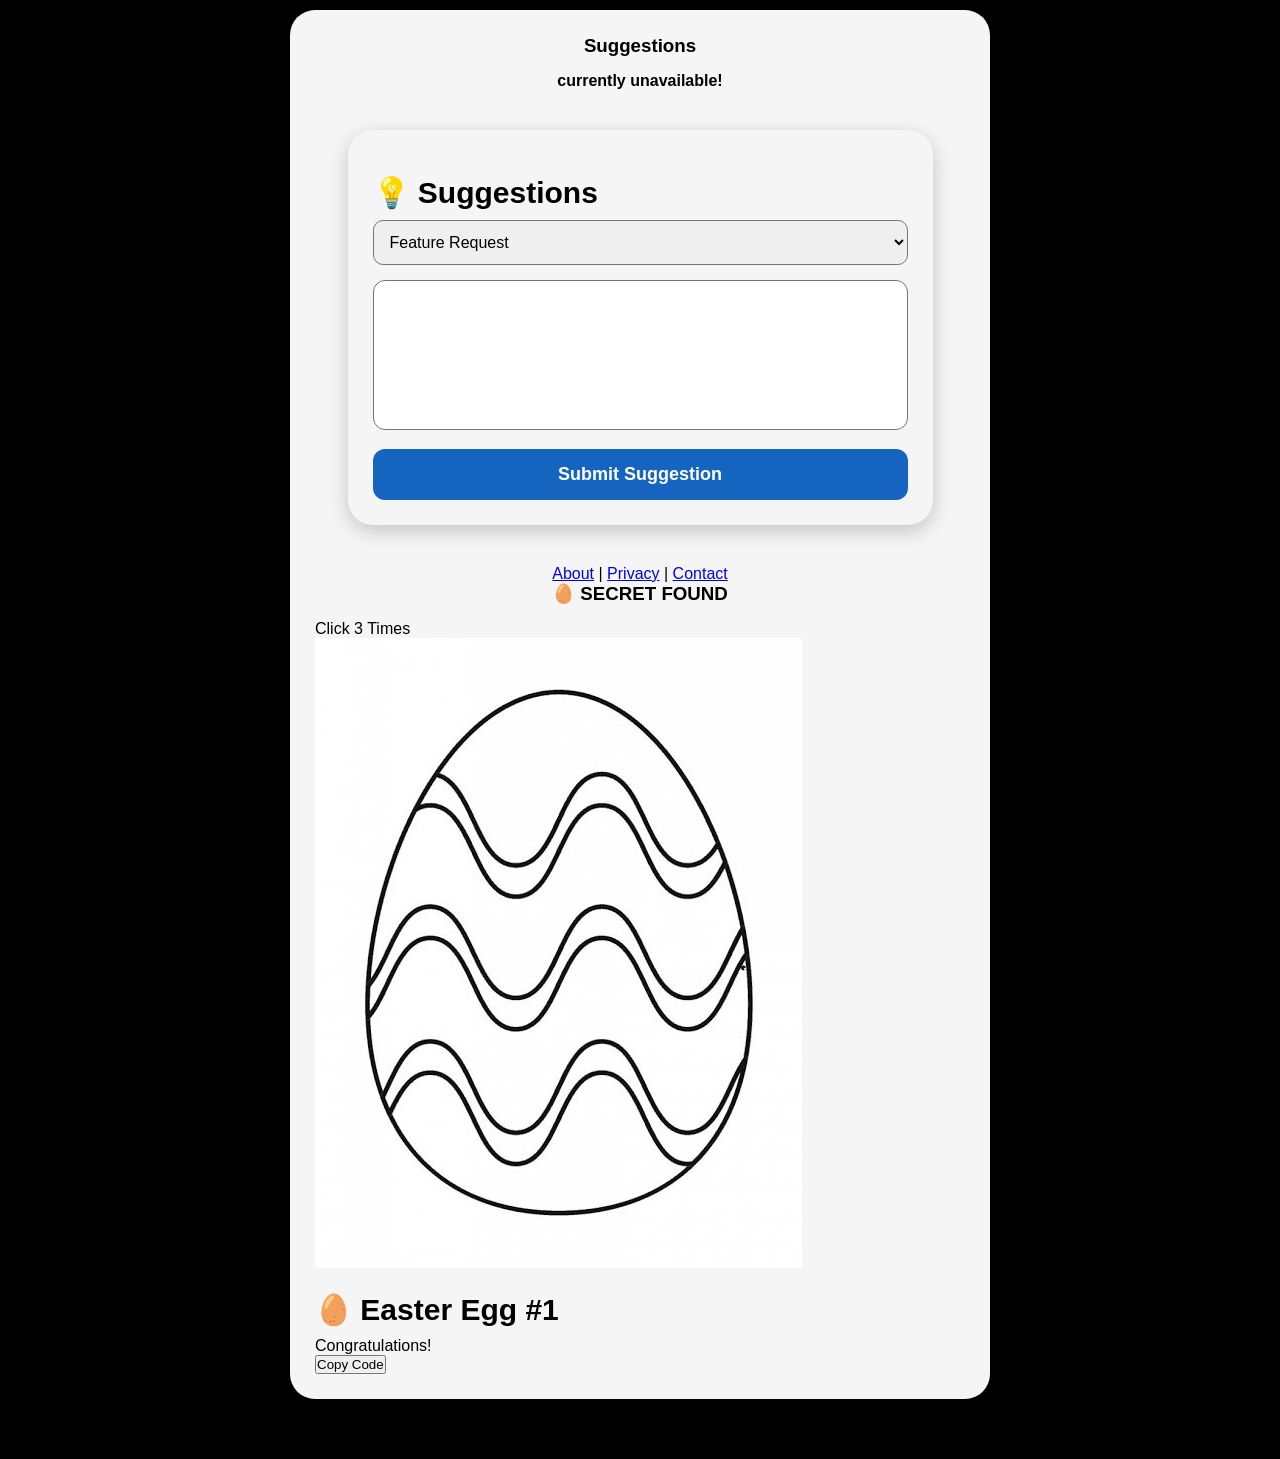
==== commit d22f4643: "Update index.html" ====
--- a/index.html
+++ b/index.html
@@ -521,7 +521,7 @@
 </div>
 
 <div id="eggContainer" class="hidden">
-    <img src="images/egg.png" id="goldEgg">
+    <img src="easter eggs.jfif" id="goldEgg">
 </div>
 
 <div id="secretPopup" class="hidden">
--- a/style.css
+++ b/style.css
@@ -582,3 +582,19 @@
 .player-link{
     text-decoration:none;
 }
+
+#secretBox{
+
+}
+
+#eggContainer{
+
+}
+
+#goldEgg{
+
+}
+
+#secretPopup{
+
+}
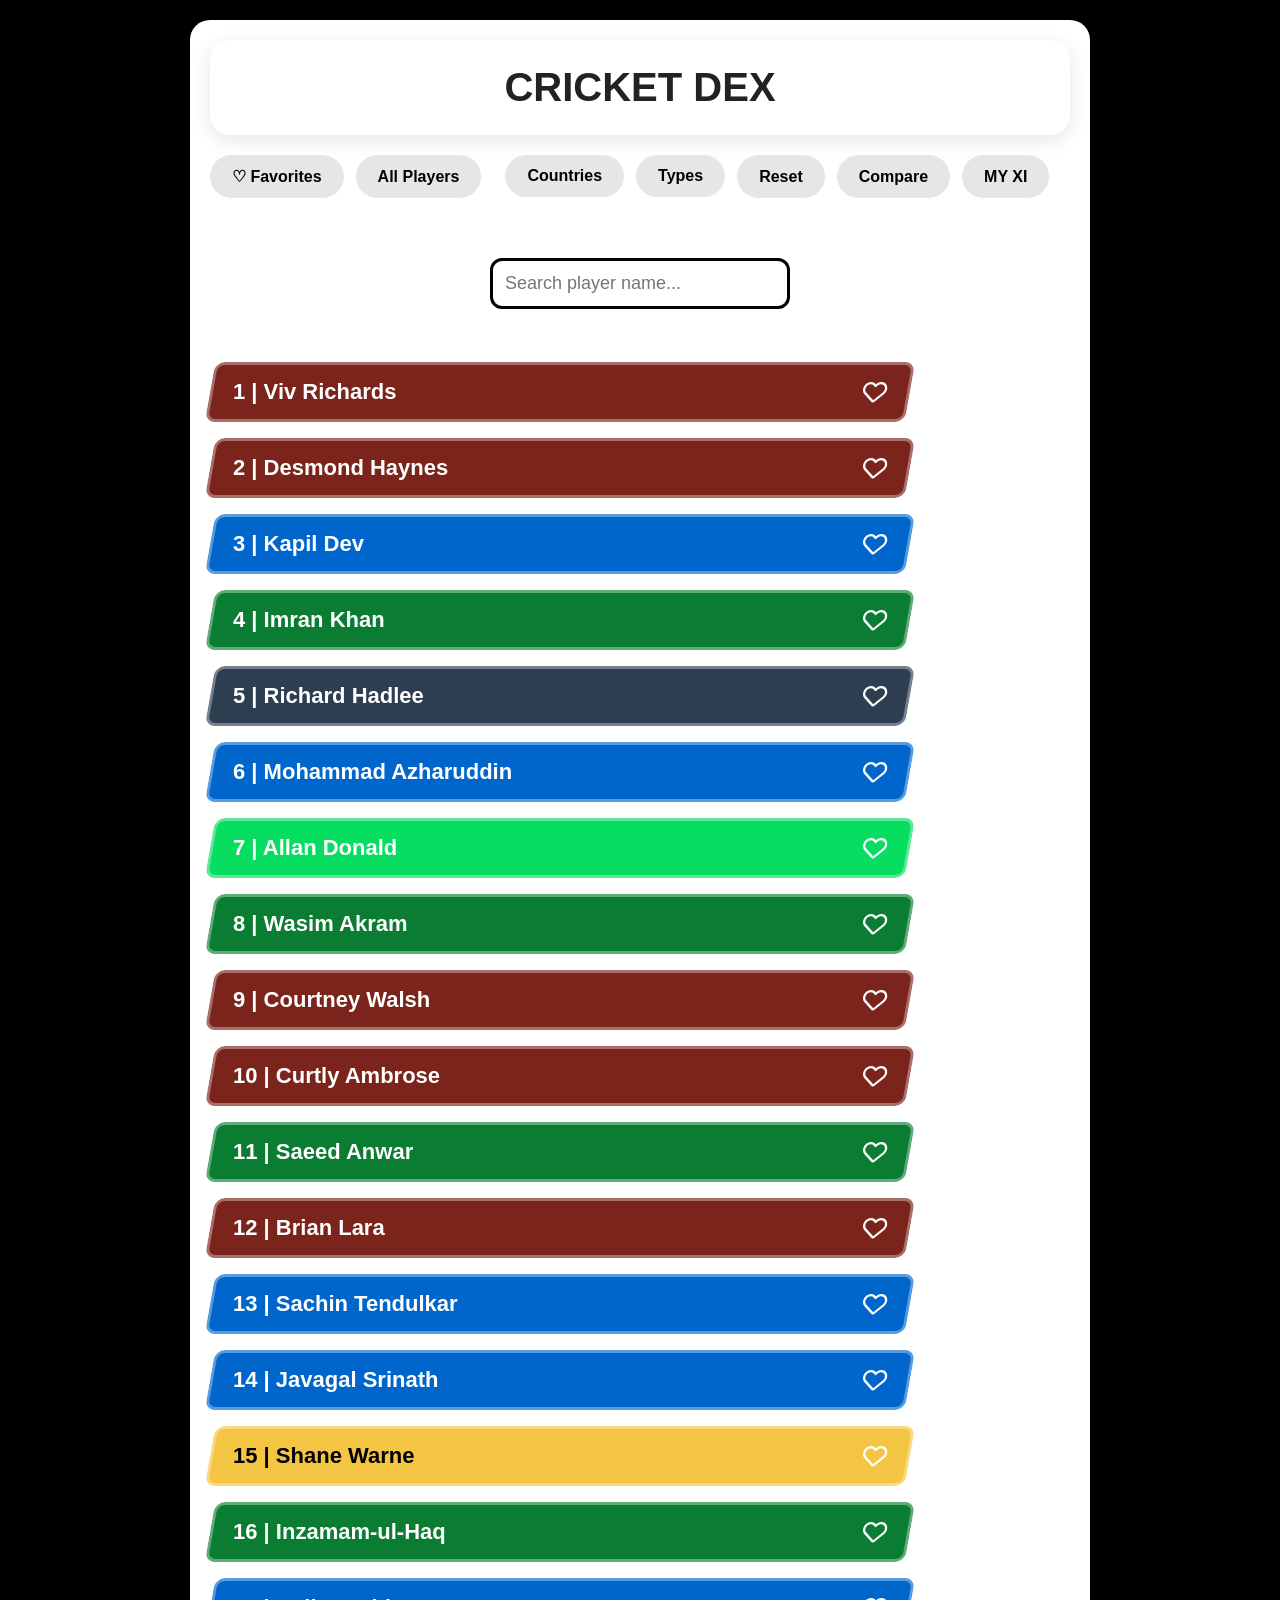
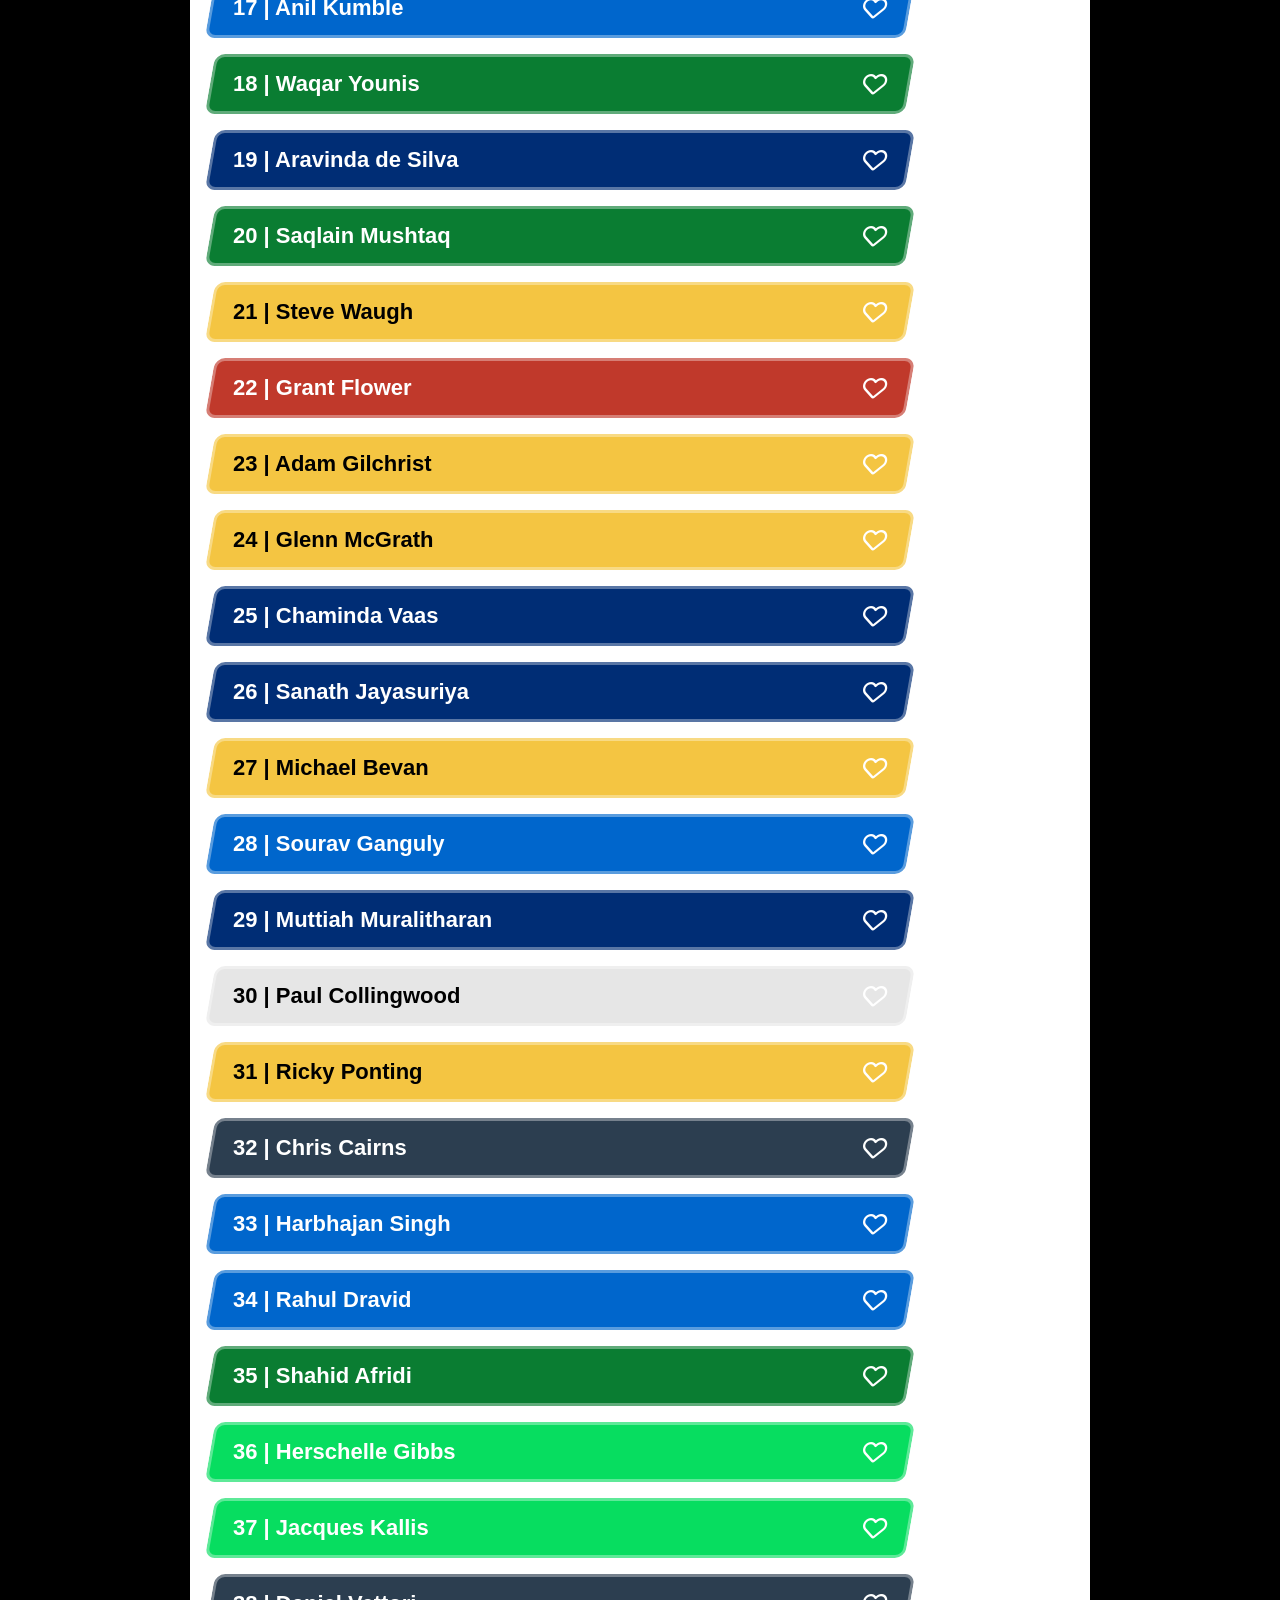
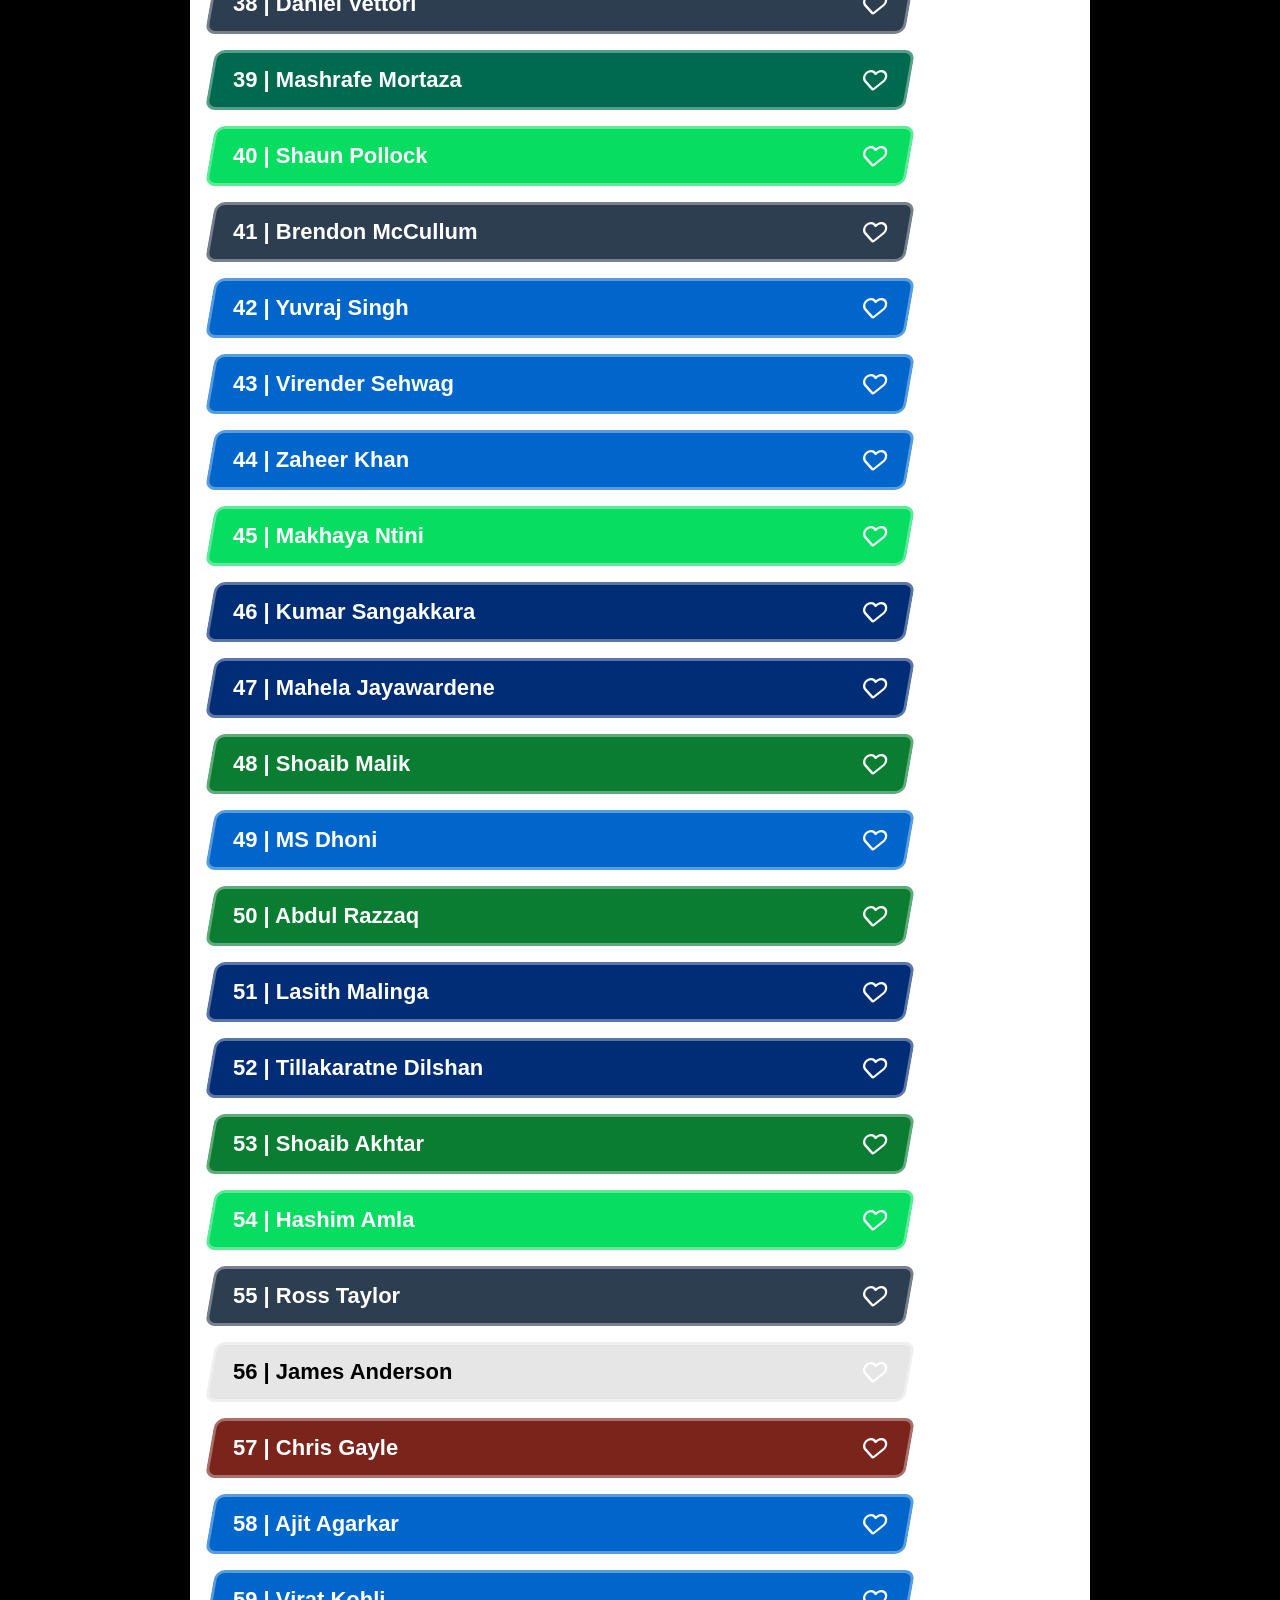
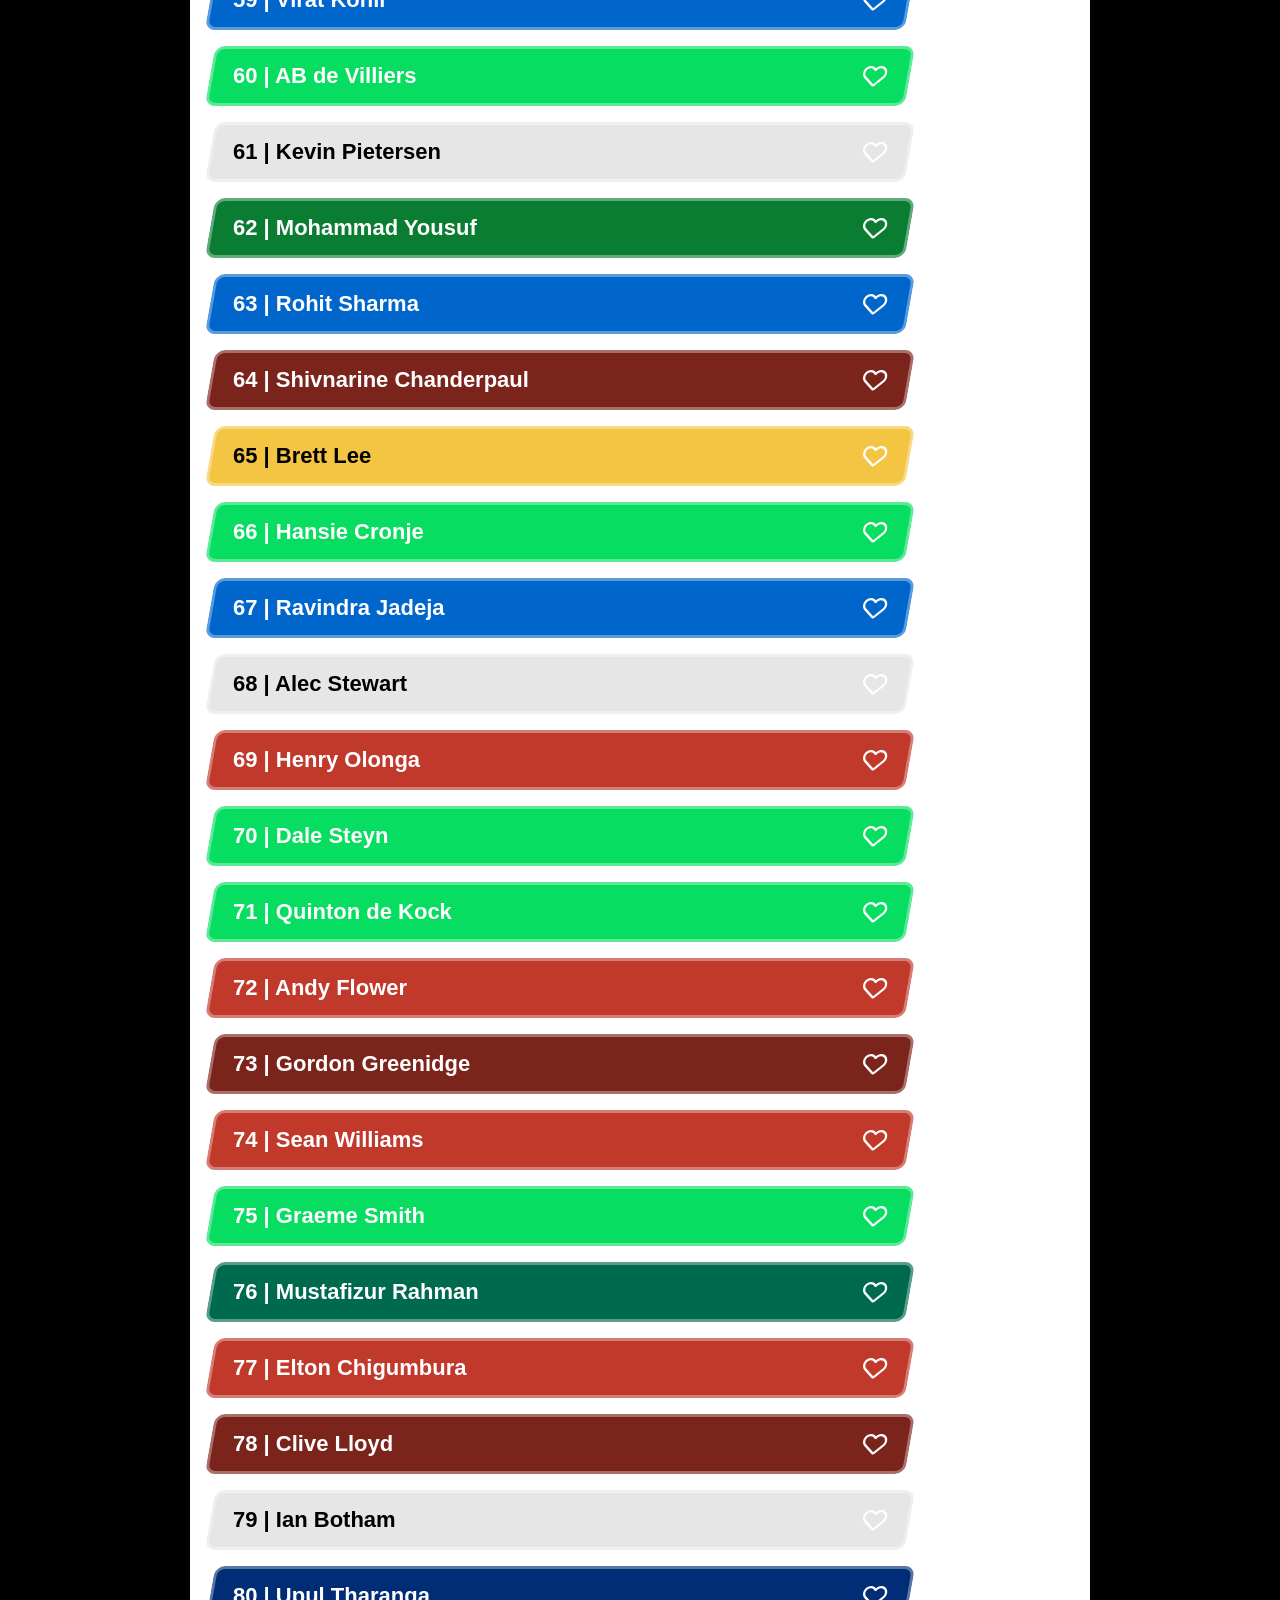
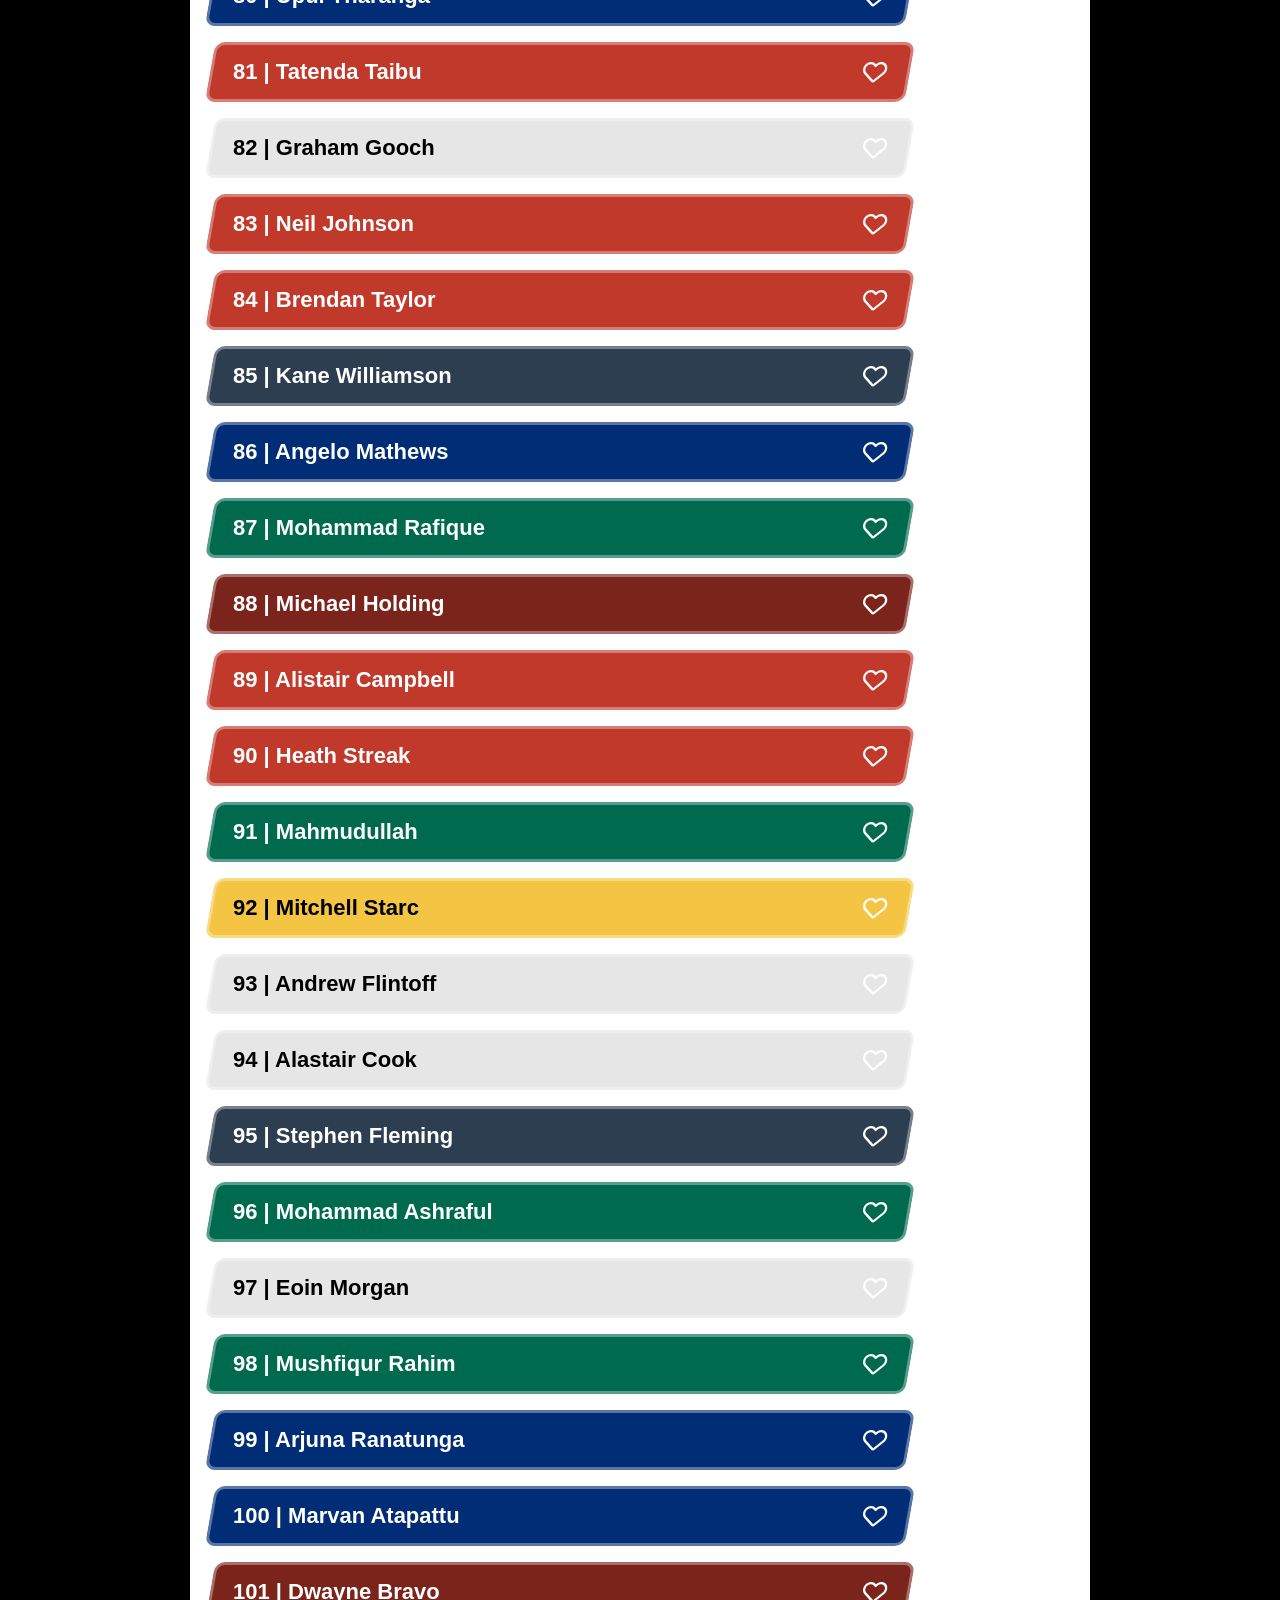
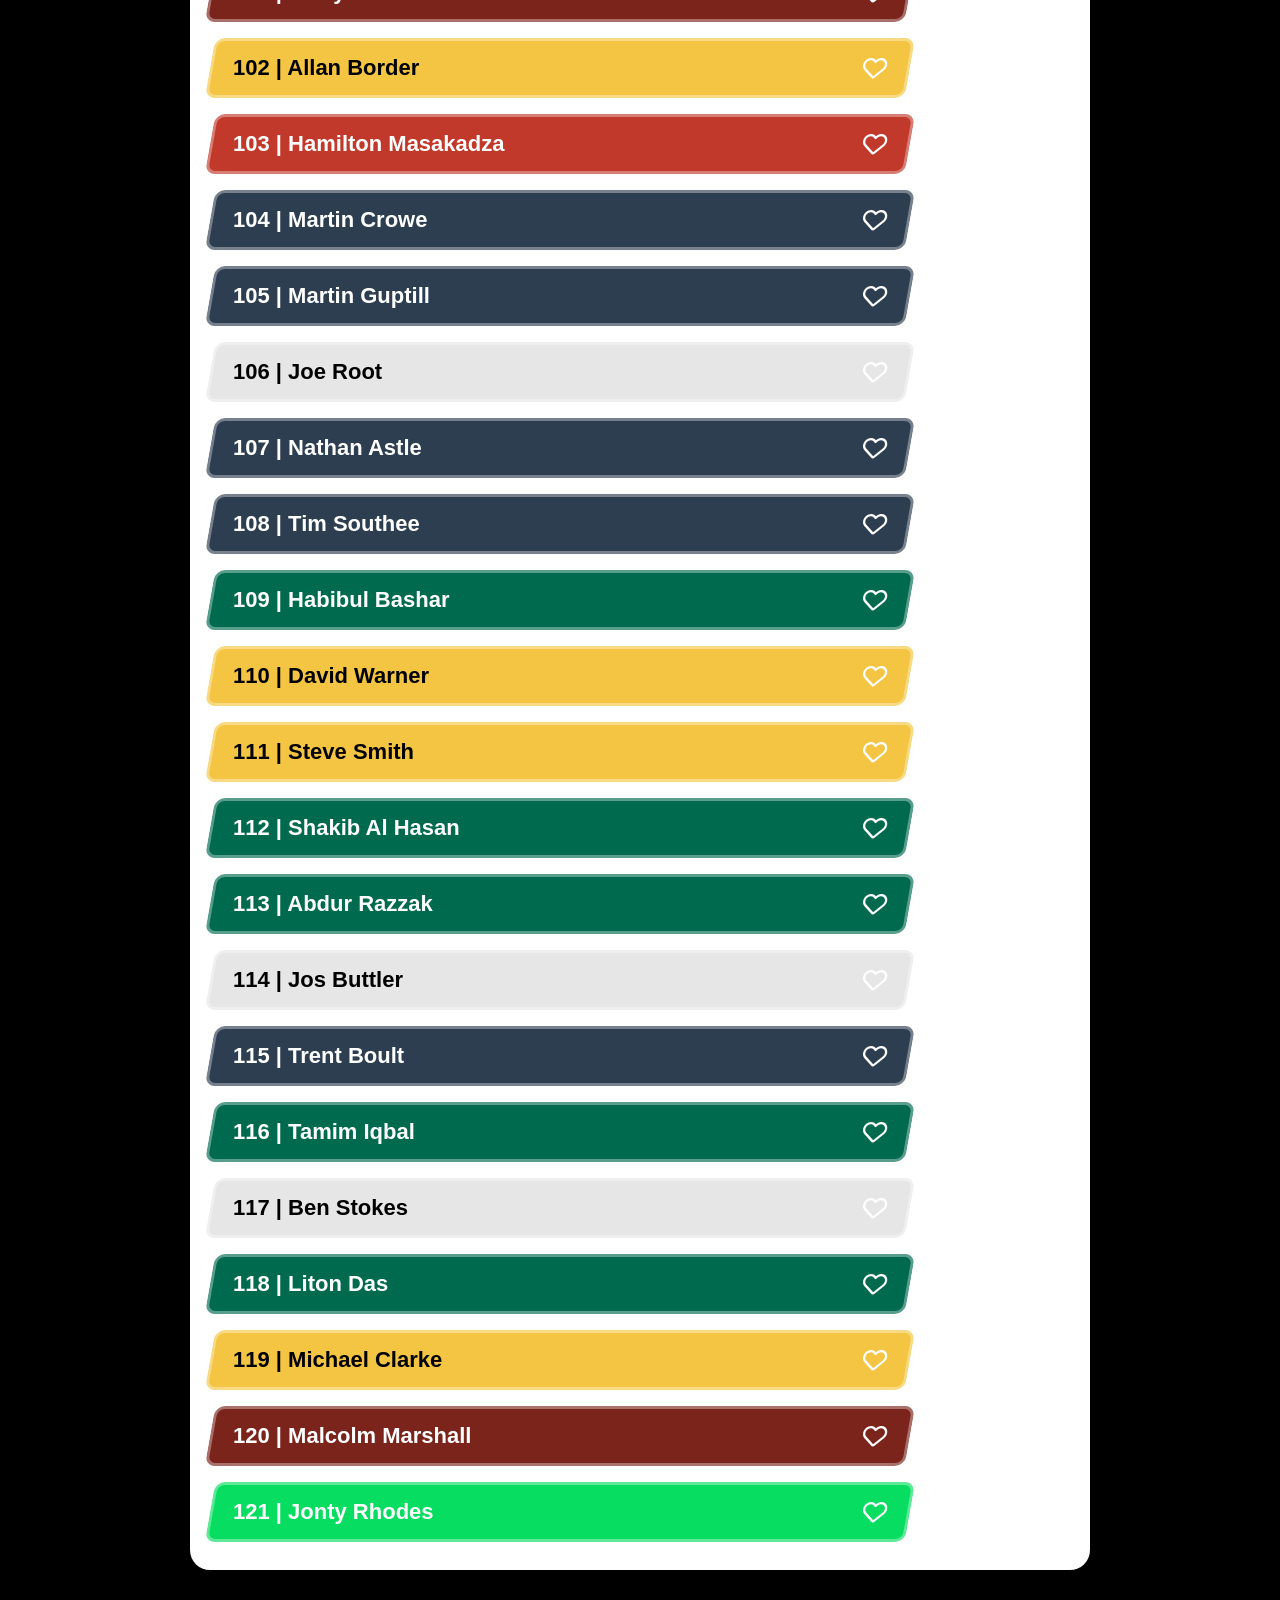
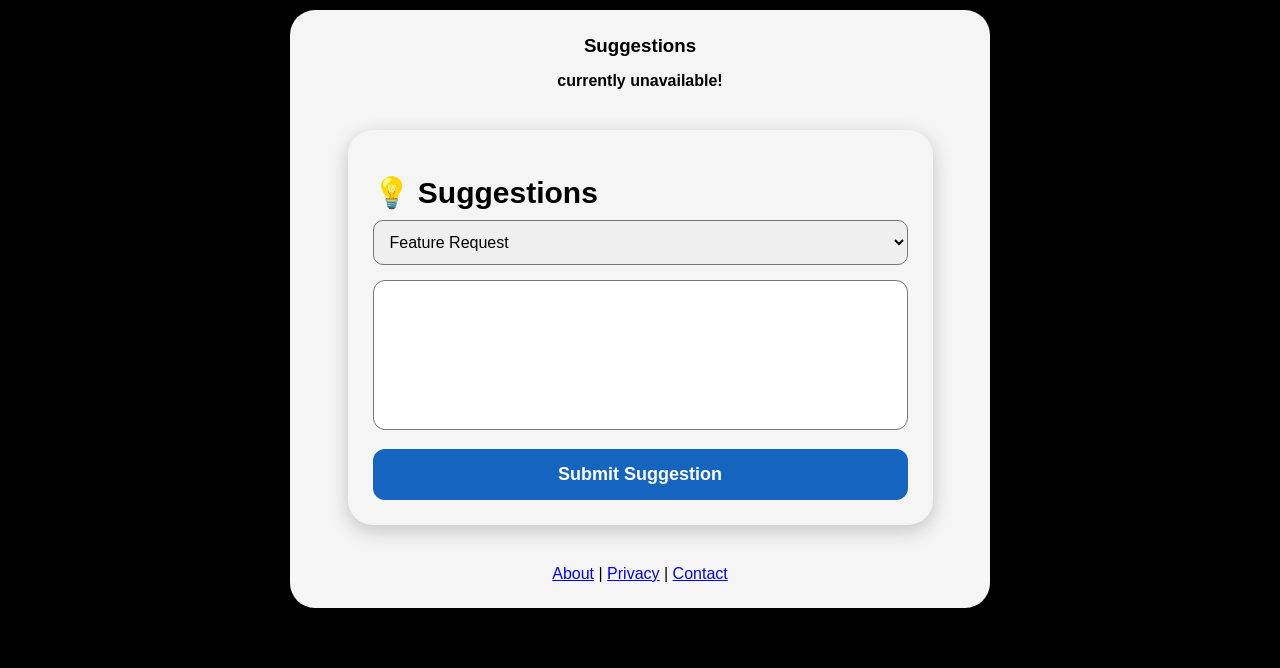
==== commit aa97ac01: "Update index.html" ====
--- a/index.html
+++ b/index.html
@@ -515,26 +515,6 @@
 }
 </script>
 
-     <div id="secretBox" class="hidden">
-    <h3>🥚 SECRET FOUND</h3>
-    <p id="secretText">Click 3 Times</p>
-</div>
-
-<div id="eggContainer" class="hidden">
-    <img src="easter eggs.jfif" id="goldEgg">
-</div>
-
-<div id="secretPopup" class="hidden">
-    <h2>🥚 Easter Egg #1</h2>
-    <p>Congratulations!</p>
-
-    <div id="secretCode"></div>
-
-    <button id="copyCode">
-        Copy Code
-    </button>
-</div>
-
 </body>
 
 </html>
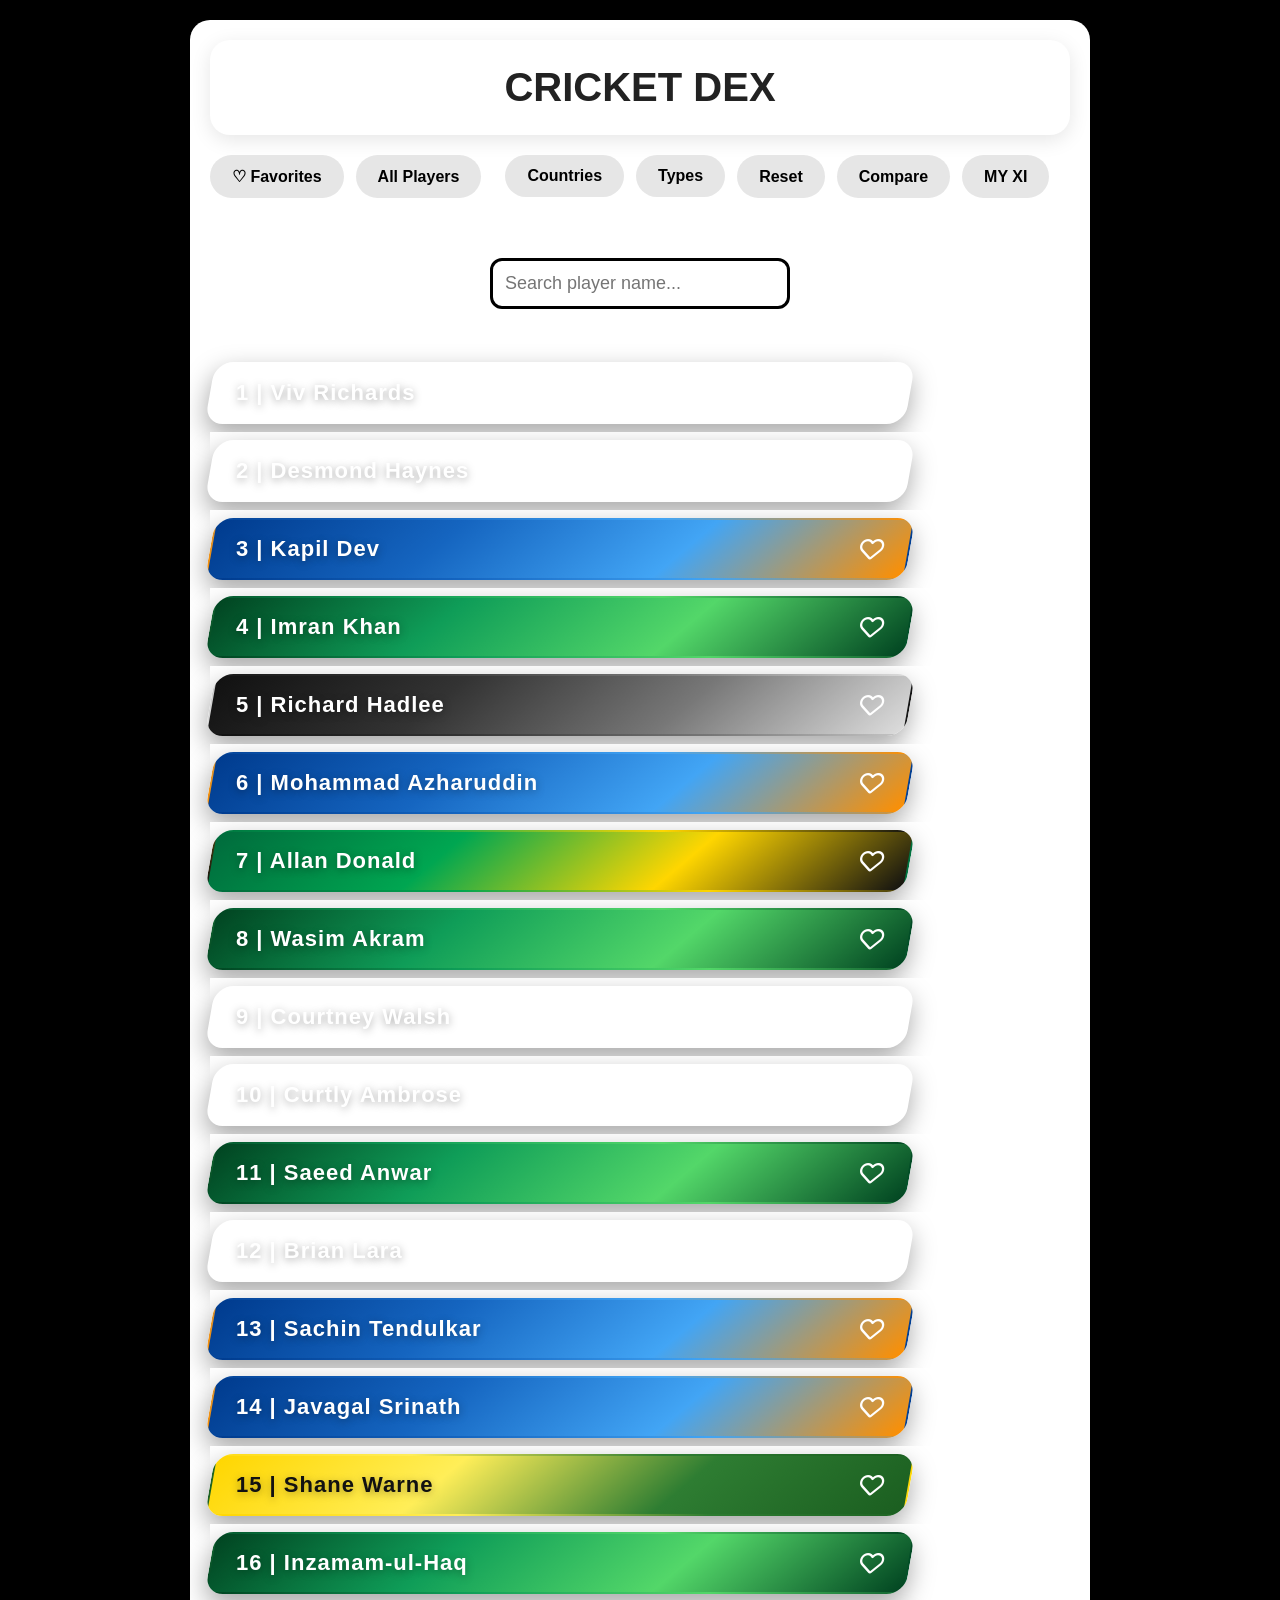
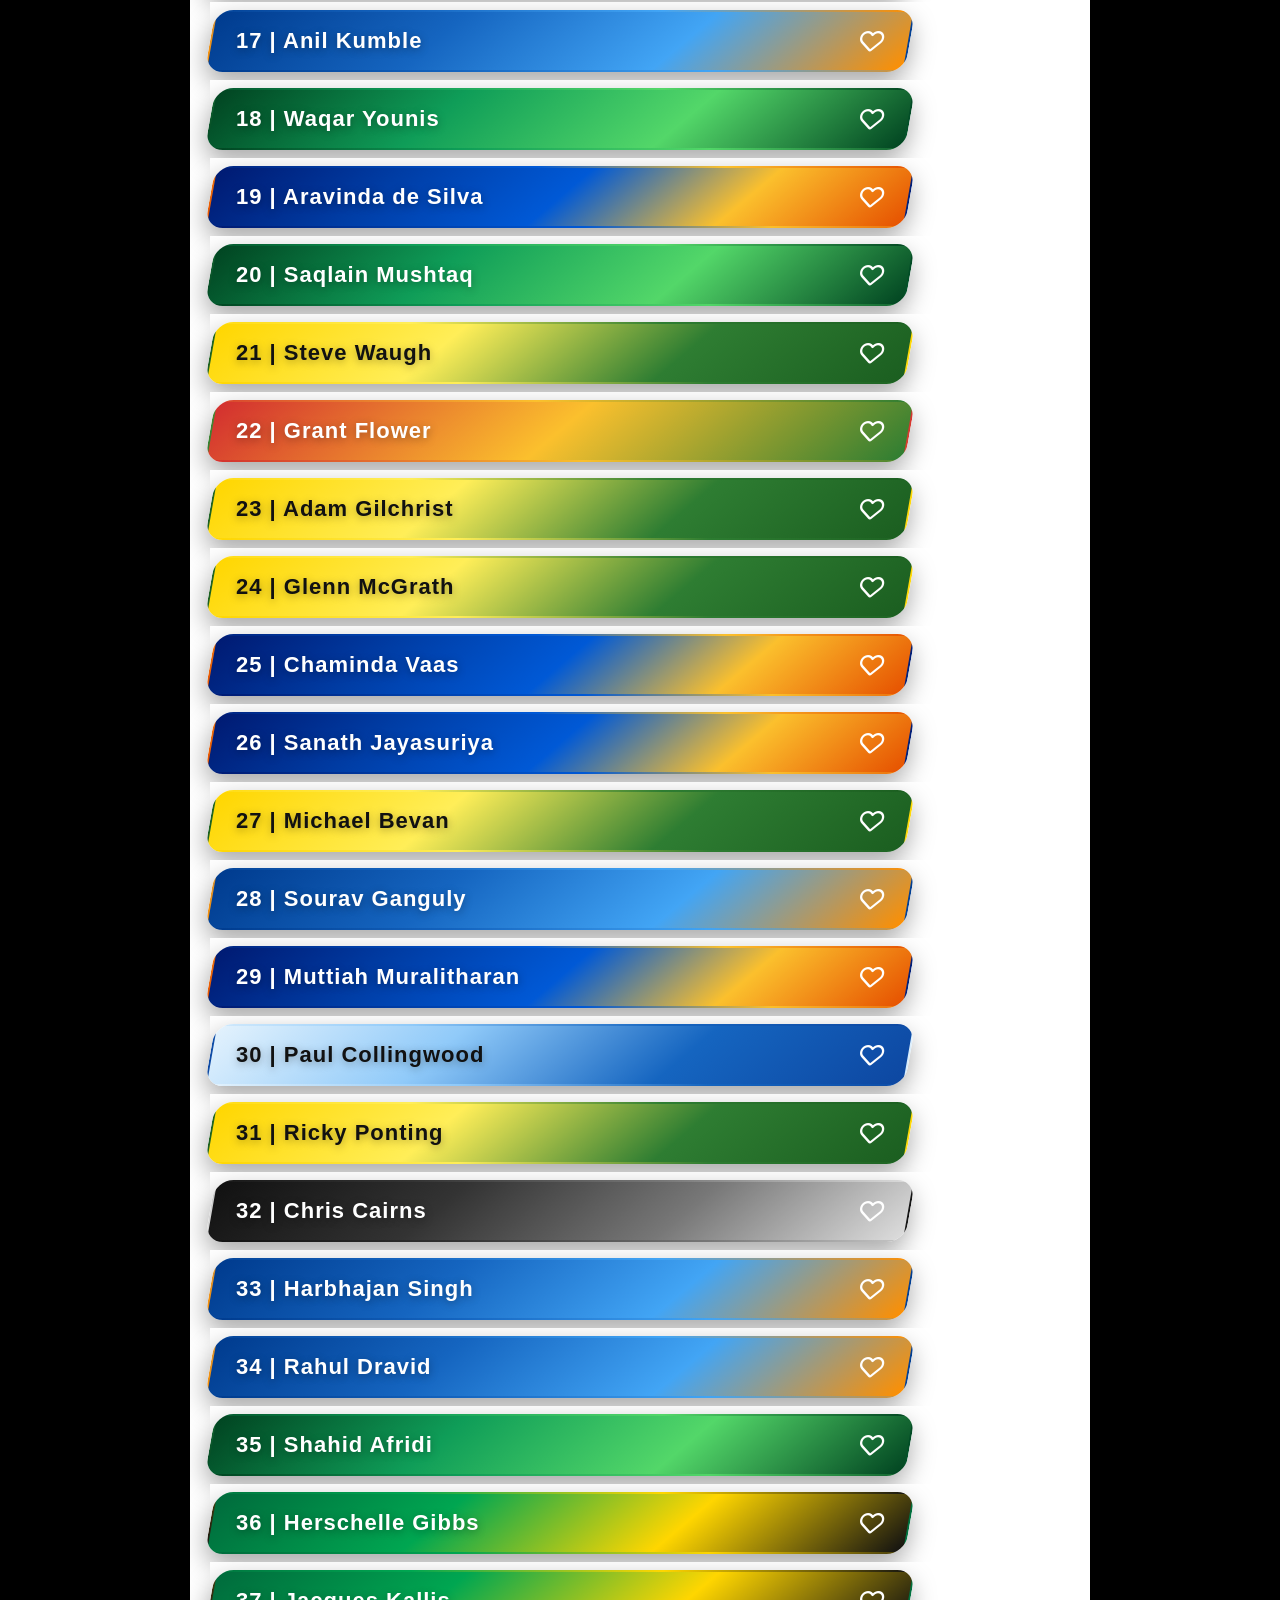
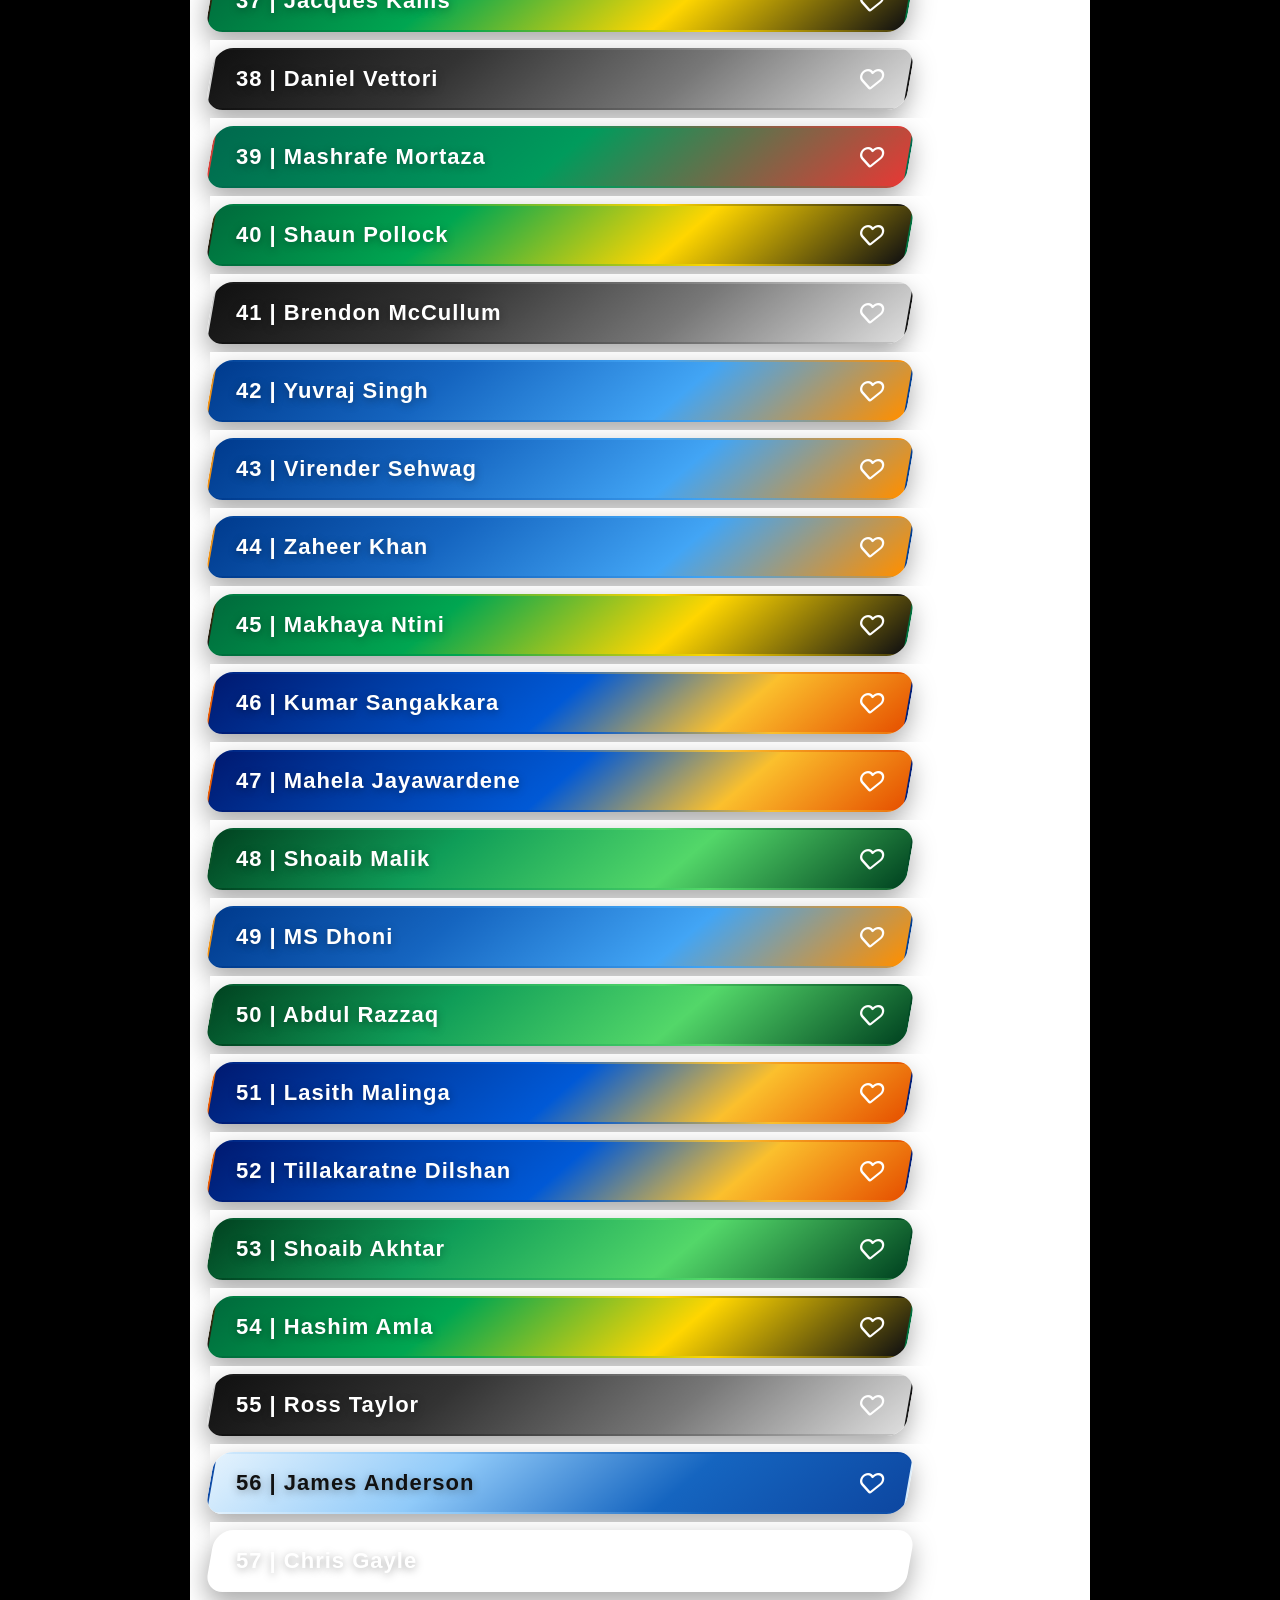
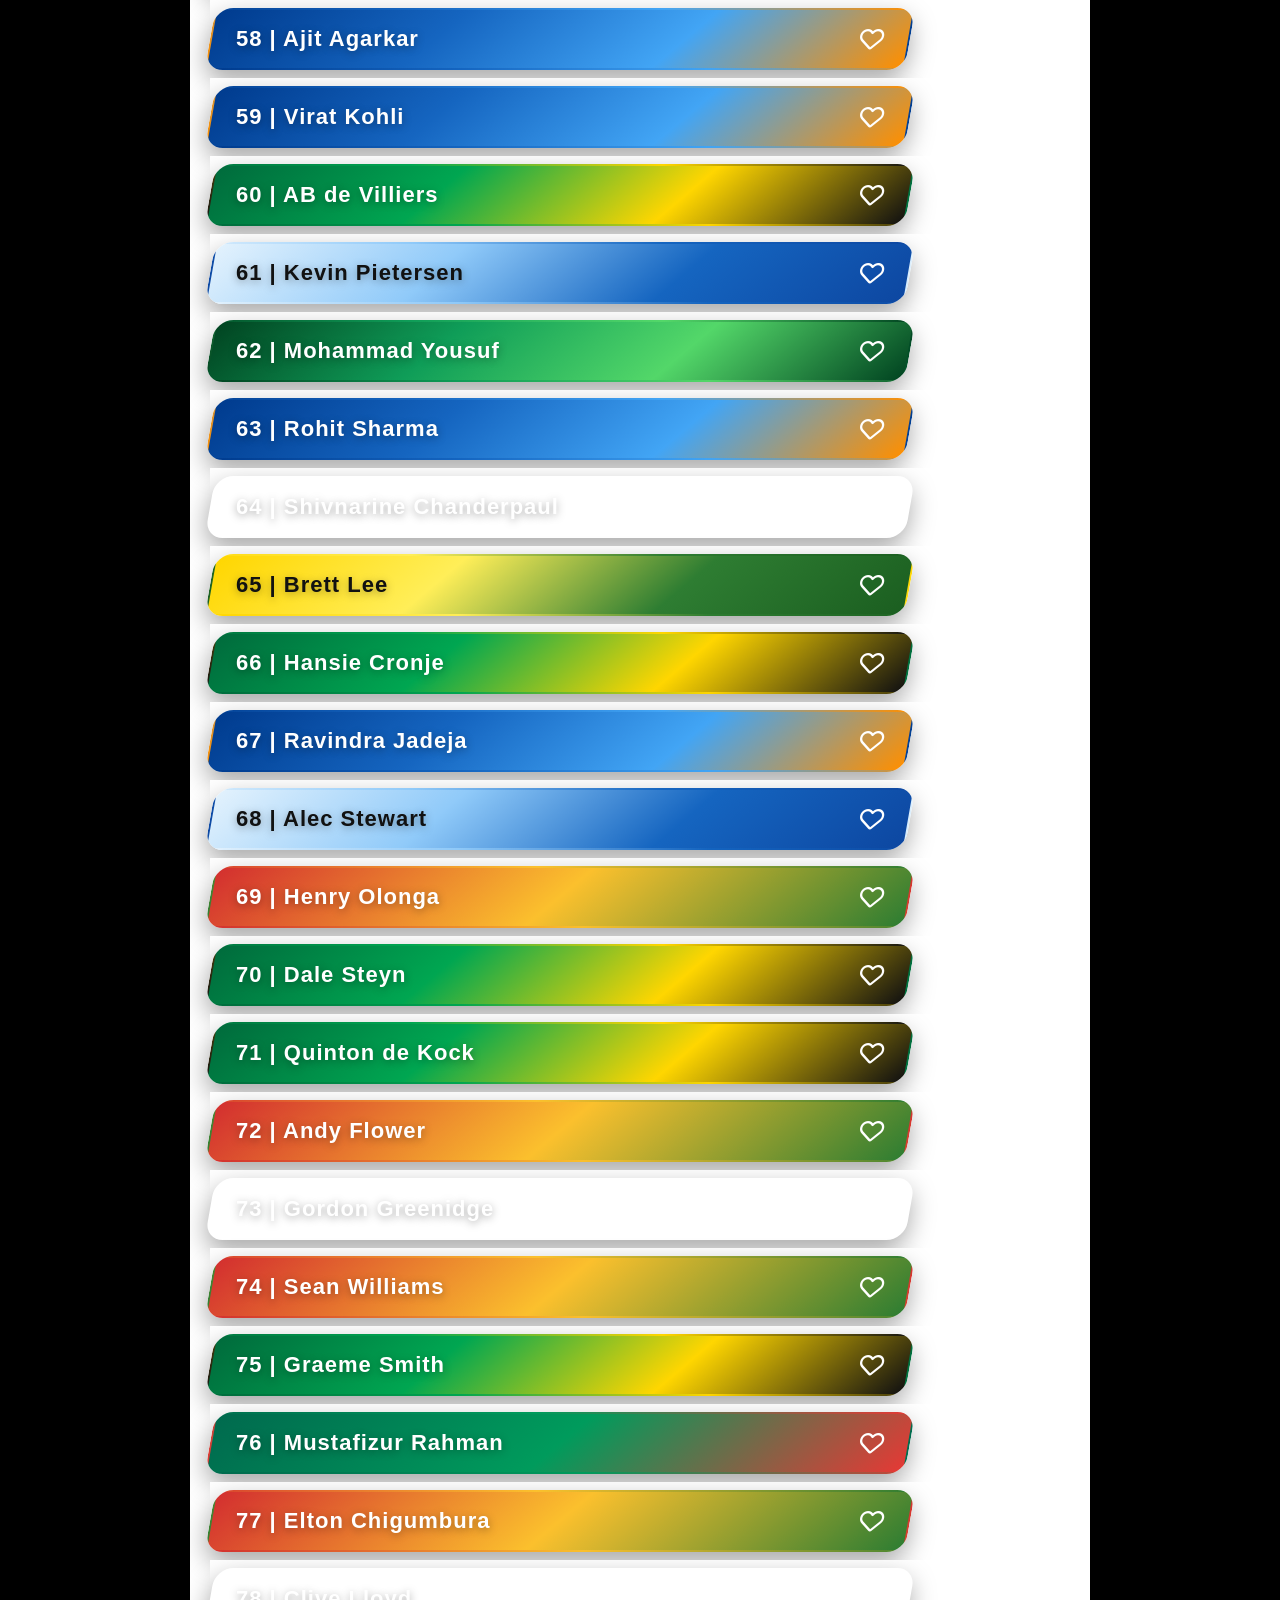
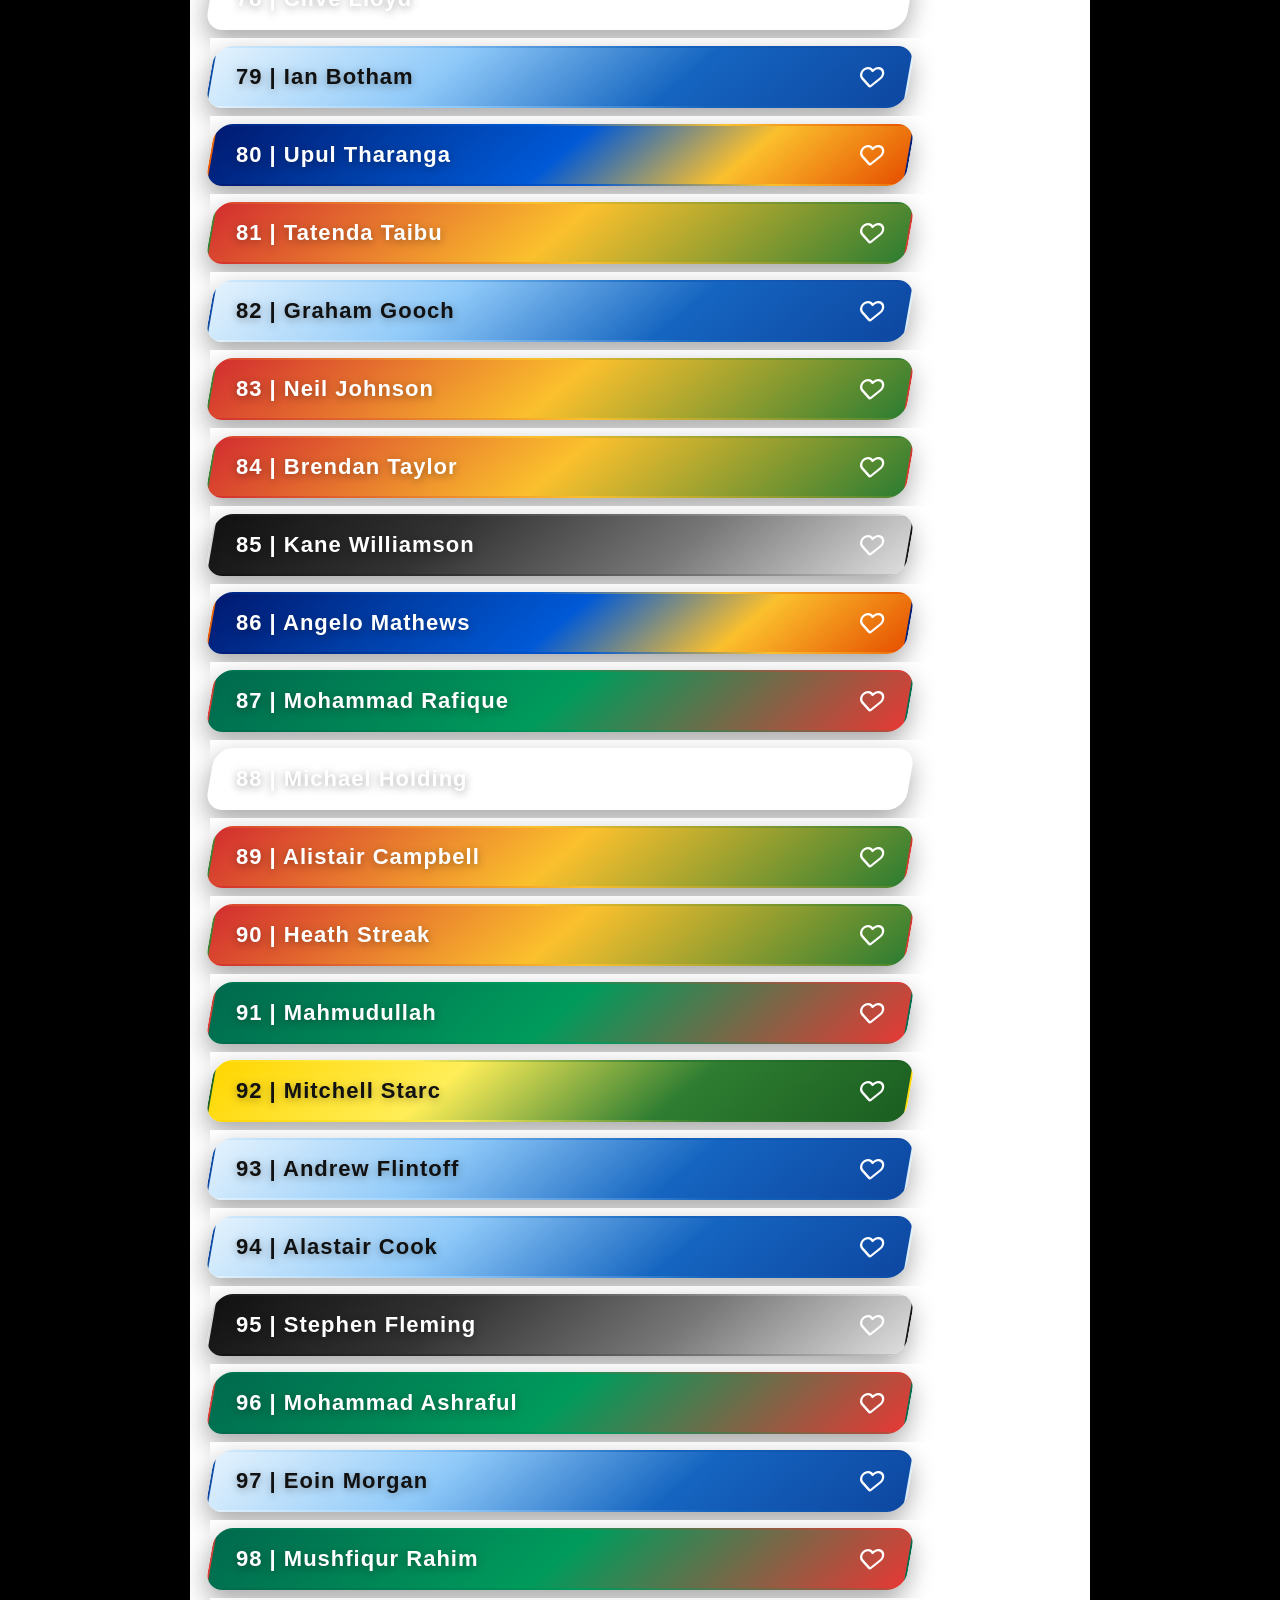
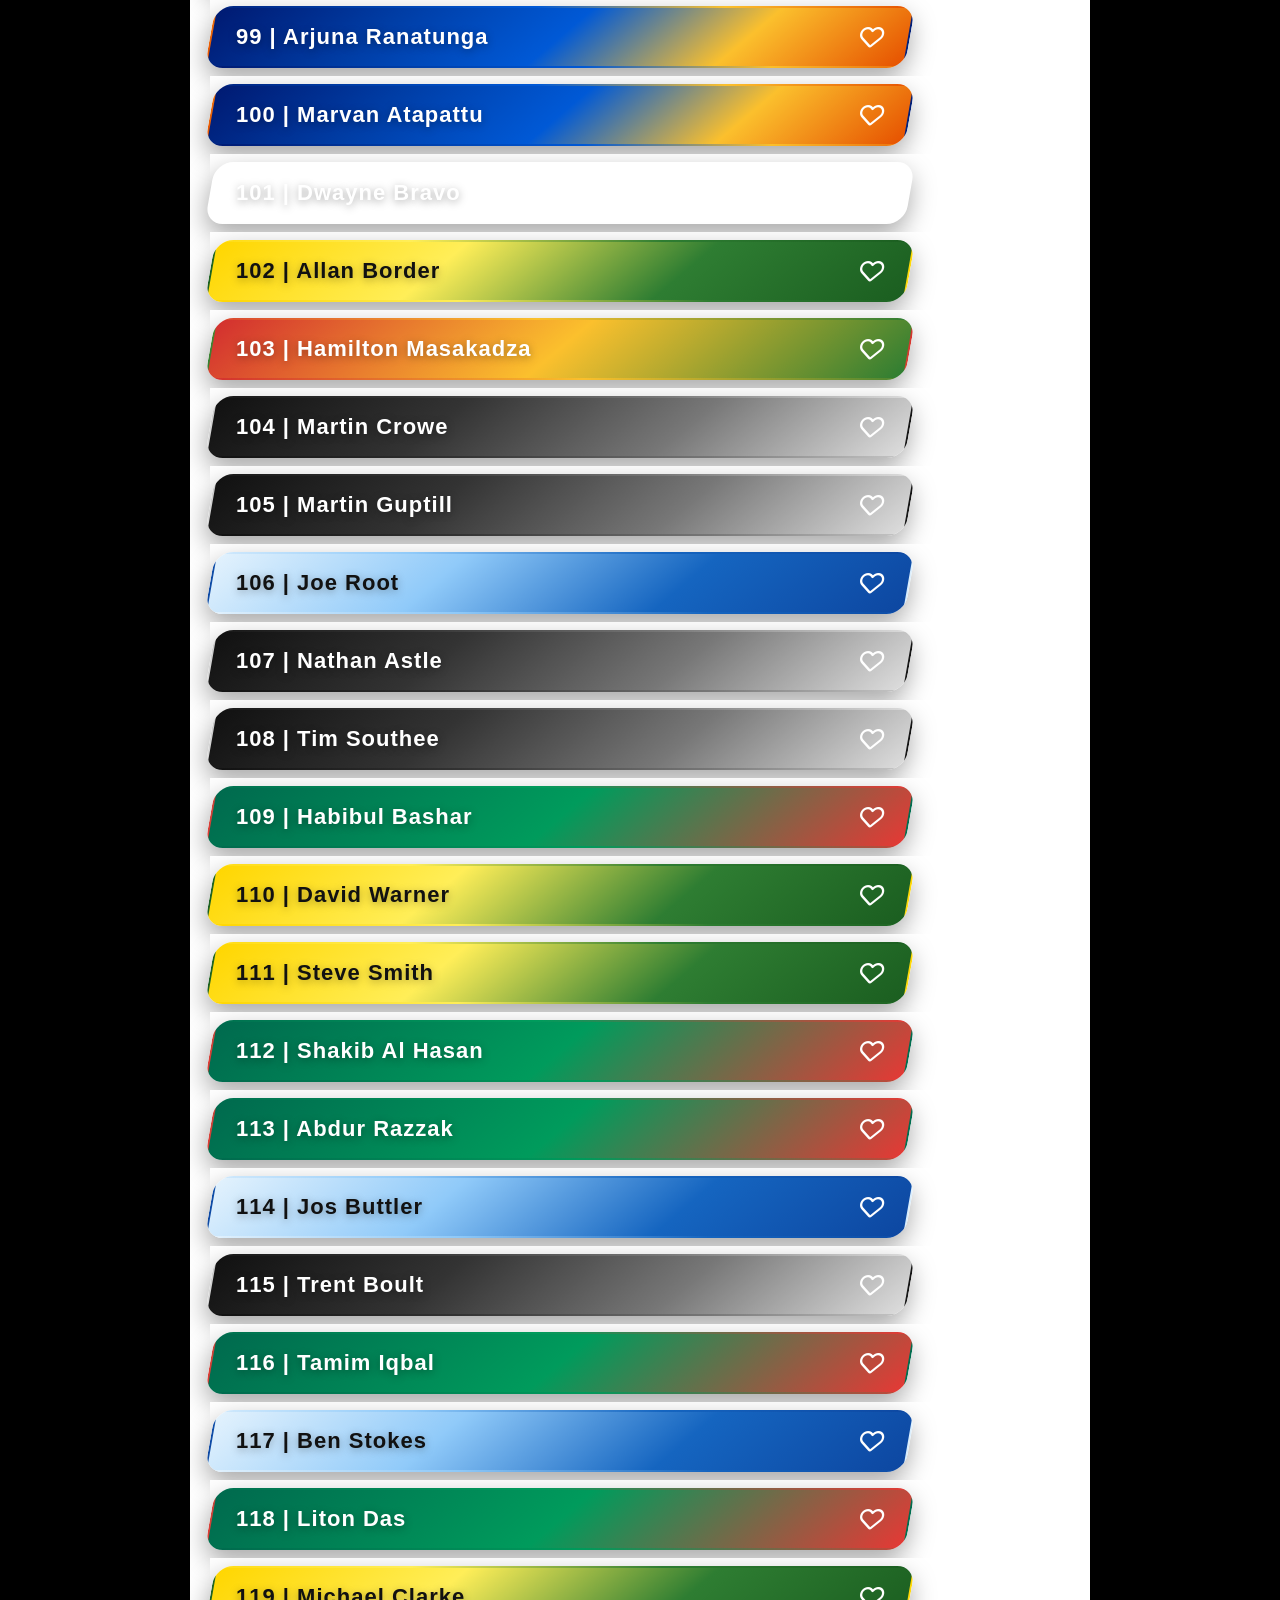
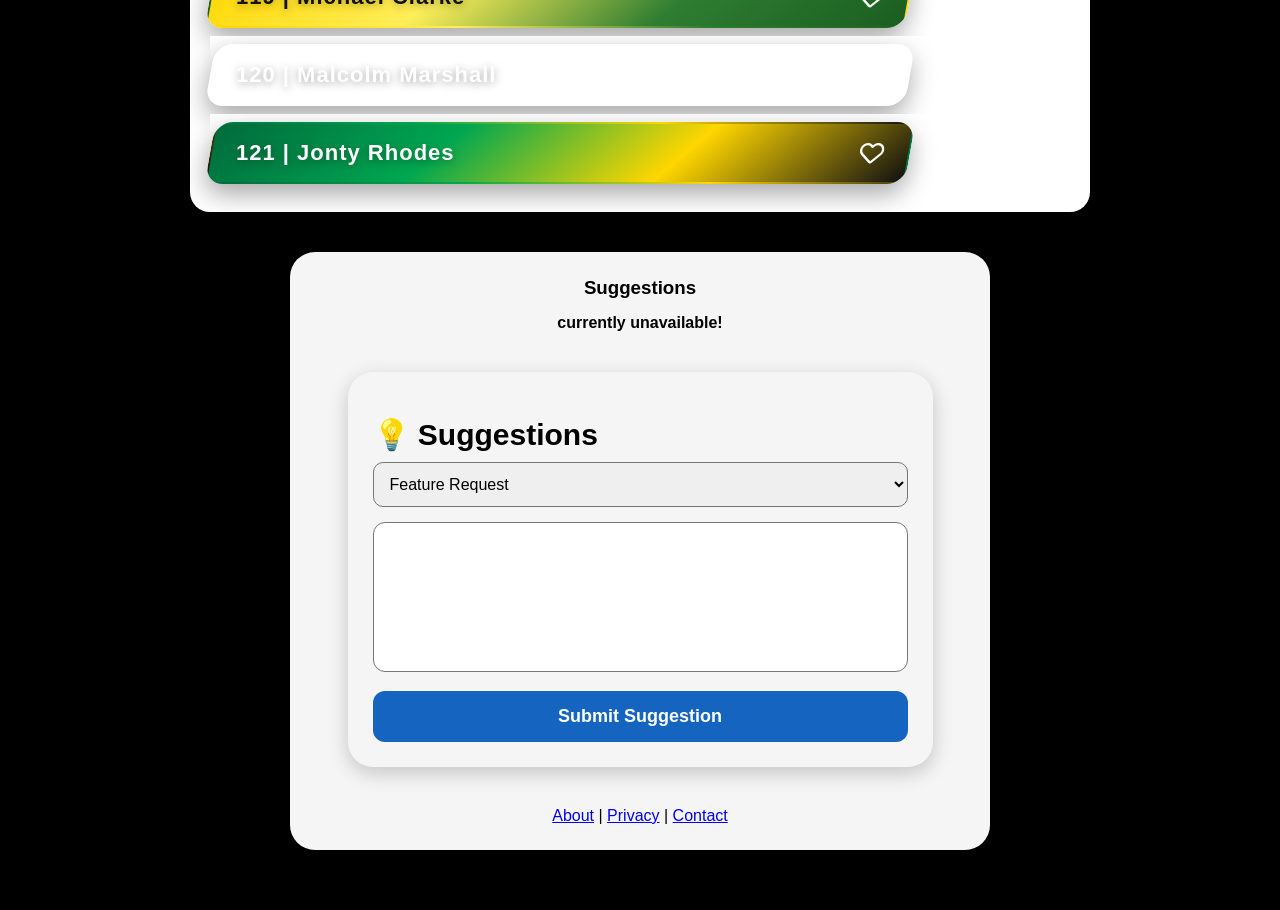
==== commit 5a55b530: "Update index.html" ====
--- a/index.html
+++ b/index.html
@@ -460,7 +460,7 @@
 
 <script src="players.js"></script>
 
-<script src="script.js"></script>
+<script src="script.js"></script> 
 
  <div class="suggestion-box">
 
--- a/style.css
+++ b/style.css
@@ -253,9 +253,14 @@
 
 .player-text{
 
-    font-size:20px;
-
-    font-weight:bold;
+font-size:24px;
+
+font-weight:700;
+
+letter-spacing:1px;
+
+text-shadow:0 2px 8px rgba(0,0,0,.35);
+
 }
 
 .fav-btn{
@@ -332,20 +337,37 @@
 }
 
 .card:hover{
-    transform:scale(1.01);
     z-index:1;
 }
 
 /* PLAYER BOX */
+
+.highlight-box::before{
+
+    
+}
 
 .highlight-box{
     width:100%;
     max-width:700px;
-    padding:18px 24px;
+    position:relative;
+    overflow:hidden;
+    padding:16px 24px;
     transform:skew(-10deg);
-    border-radius:10px;
-    border:3px solid rgba(255,255,255,0.35);
-    padding:14px 20px;
+    border-radius:16px;
+    border:none;
+    box-shadow:0 10px 22px rgba(0,0,0,.35);
+    transition:.35s;
+
+}
+
+.highlight-box{
+    transition:transform .3s ease, box-shadow .3s ease;
+}
+
+.card:hover .highlight-box{
+    transform:skew(-10deg) translateY(-4px);
+    box-shadow:0 16px 32px rgba(0,0,0,.45);
 
 }
 
@@ -360,54 +382,173 @@
 
 /* COUNTRY COLORS */
 
+/* =========================
+   PREMIUM COUNTRY THEMES
+   ========================= */
+
+.highlight-box{
+    position:relative;
+    overflow:hidden;
+    color:white;
+    border-radius:18px;
+    border:2px solid transparent;
+    box-shadow:
+    0 10px 25px rgba(0,0,0,.35);
+    transition:.35s;
+}
+
+.highlight-box:hover{
+
+    transform:translateY(-5px);
+
+    box-shadow:
+    0 18px 35px rgba(0,0,0,.45);
+
+}
+
+.highlight-box::before{
+
+   content:"";
+
+    position:absolute;
+
+    top:0;
+    left:-40%;
+
+    width:35%;
+
+    height:100%;
+
+    background:linear-gradient(
+        90deg,
+        transparent,
+        rgba(255,255,255,.18),
+        transparent
+    );
+
+    transform:skew(-25deg);
+
+    pointer-events:none;
+
+
+}
+
+.highlight-box.india{
+
+background:linear-gradient(
+135deg,
+#003B8E,
+#1565C0,
+#42A5F5,
+#FF8F00
+);
+
+}
 .highlight-box.australia{
-    background:#f4c542;
-    color:#000;
-}
-
-.highlight-box.india{
-    background:#0066cc;
-    color:#fff;
-}
-
+
+color:#111;
+
+background:linear-gradient(
+135deg,
+#FFD600,
+#FFEE58,
+#2E7D32,
+#1B5E20
+);
+
+}
 .highlight-box.pakistan{
-    background:#0a7d32;
-    color:#fff;
-}
-
+
+background:linear-gradient(
+135deg,
+#014421,
+#0F9D58,
+#53D769,
+#014421
+);
+
+}
 .highlight-box.england{
-    background:#e6e6e6;
-    color:#000;
-}
-
+
+color:#111;
+
+background:linear-gradient(
+135deg,
+#E3F2FD,
+#90CAF9,
+#1565C0,
+#0D47A1
+);
+
+}
 .highlight-box.southafrica{
-    background:#07dd60;
-    color:#fff;
-}
-
+
+background:linear-gradient(
+135deg,
+#006B3C,
+#00A651,
+#FFD600,
+#111
+);
+
+}
+.highlight-box.newzealand{
+
+background:linear-gradient(
+135deg,
+#111,
+#333,
+#777,
+#DDD
+);
+
+}
 .highlight-box.srilanka{
-    background:#002d75;
-    color:#fff;
-}
+
+background:linear-gradient(
+135deg,
+#001A72,
+#003DA5,
+#0059D6,
+#FBC02D,
+#E65100
+);
+
+color:white;
+
+}
+);
 
 .highlight-box.westindies{
-    background:#7b241c;
-    color:#fff;
-}
-
-.highlight-box.newzealand{
-    background:#2c3e50;
-    color:#fff;
-}
-
+
+background:linear-gradient(
+135deg,
+#5A002C,
+#8B1538,
+#C59D5F,
+#5A002C
+);
+
+}
+.highlight-box.bangladesh{
+
+background:linear-gradient(
+135deg,
+#006A4E,
+#009B5C,
+#E53935
+);
+
+}
 .highlight-box.zimbabwe{
-    background:#c0392b;
-    color:#fff;
-}
-
-.highlight-box.bangladesh{
-    background:#006a4e;
-    color:#fff;
+
+background:linear-gradient(
+135deg,
+#D32F2F,
+#FBC02D,
+#2E7D32
+);
+
 }
 
 /* HEADINGS */
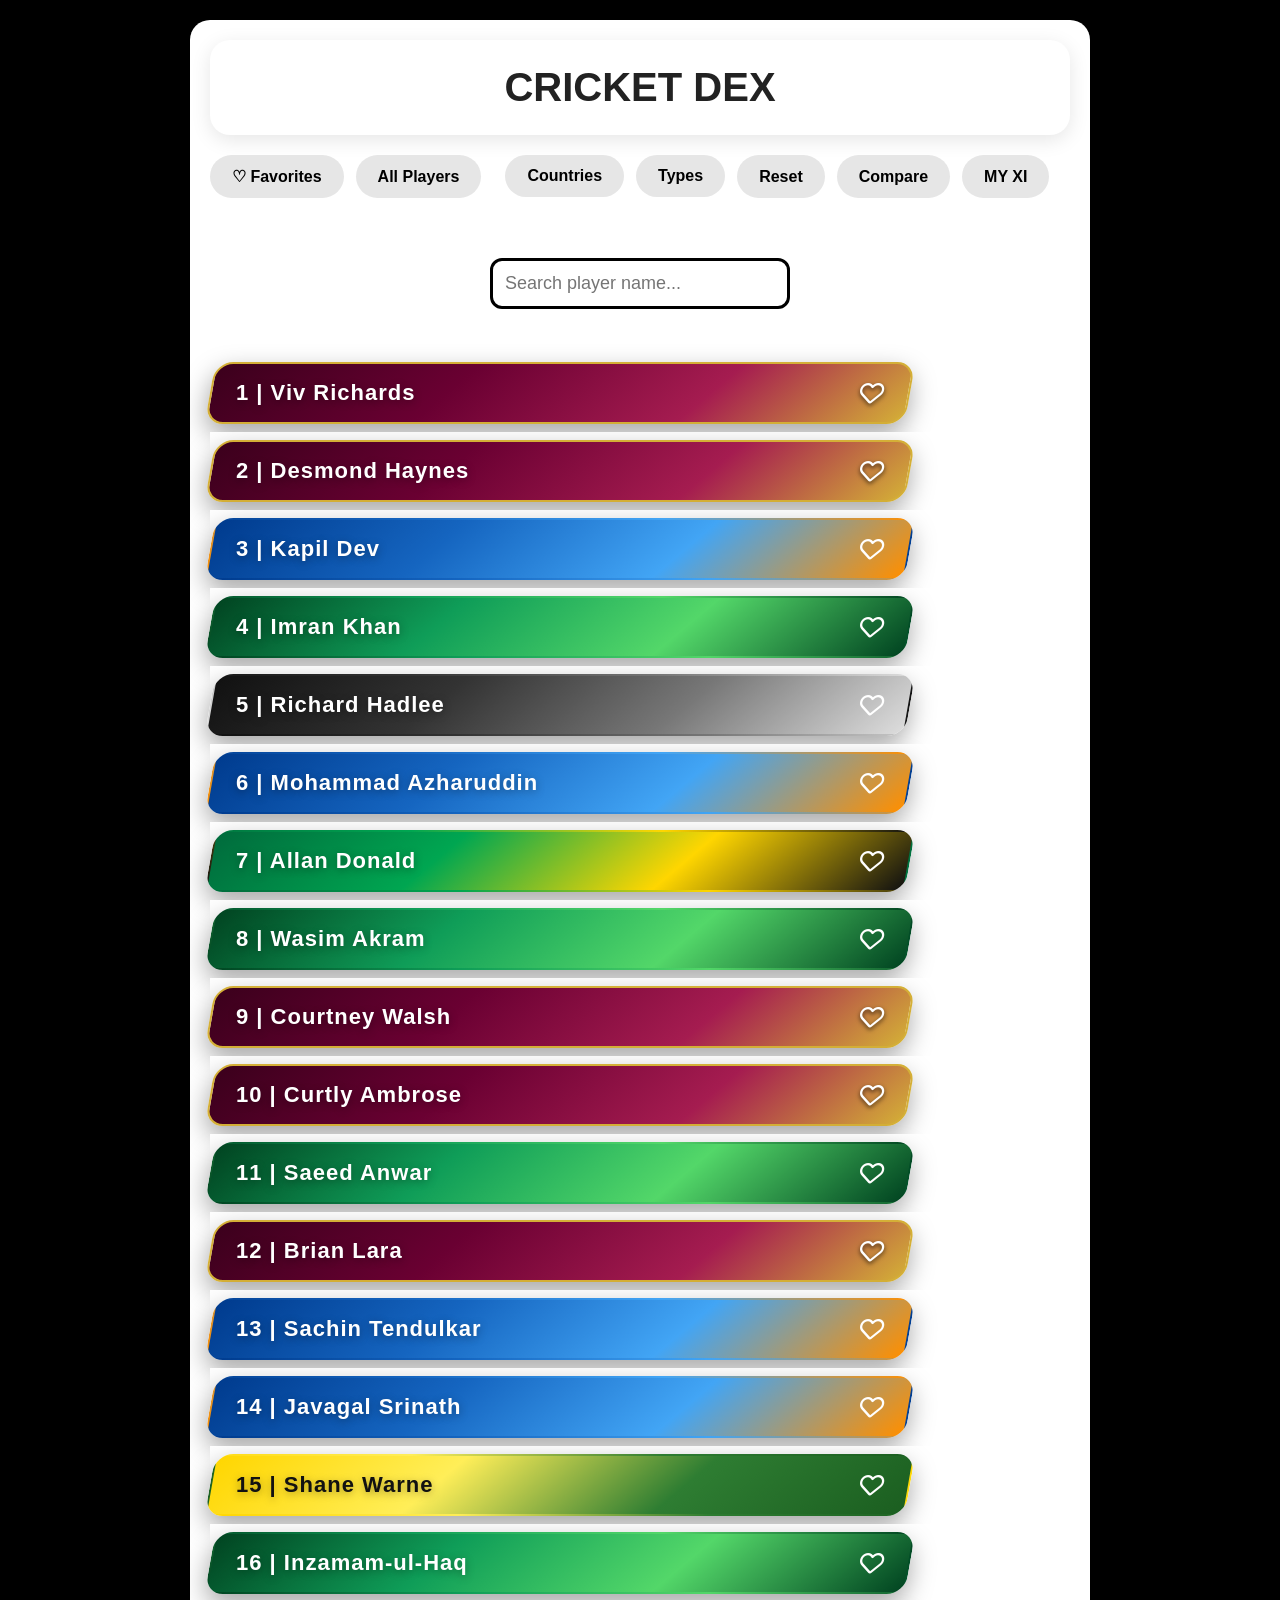
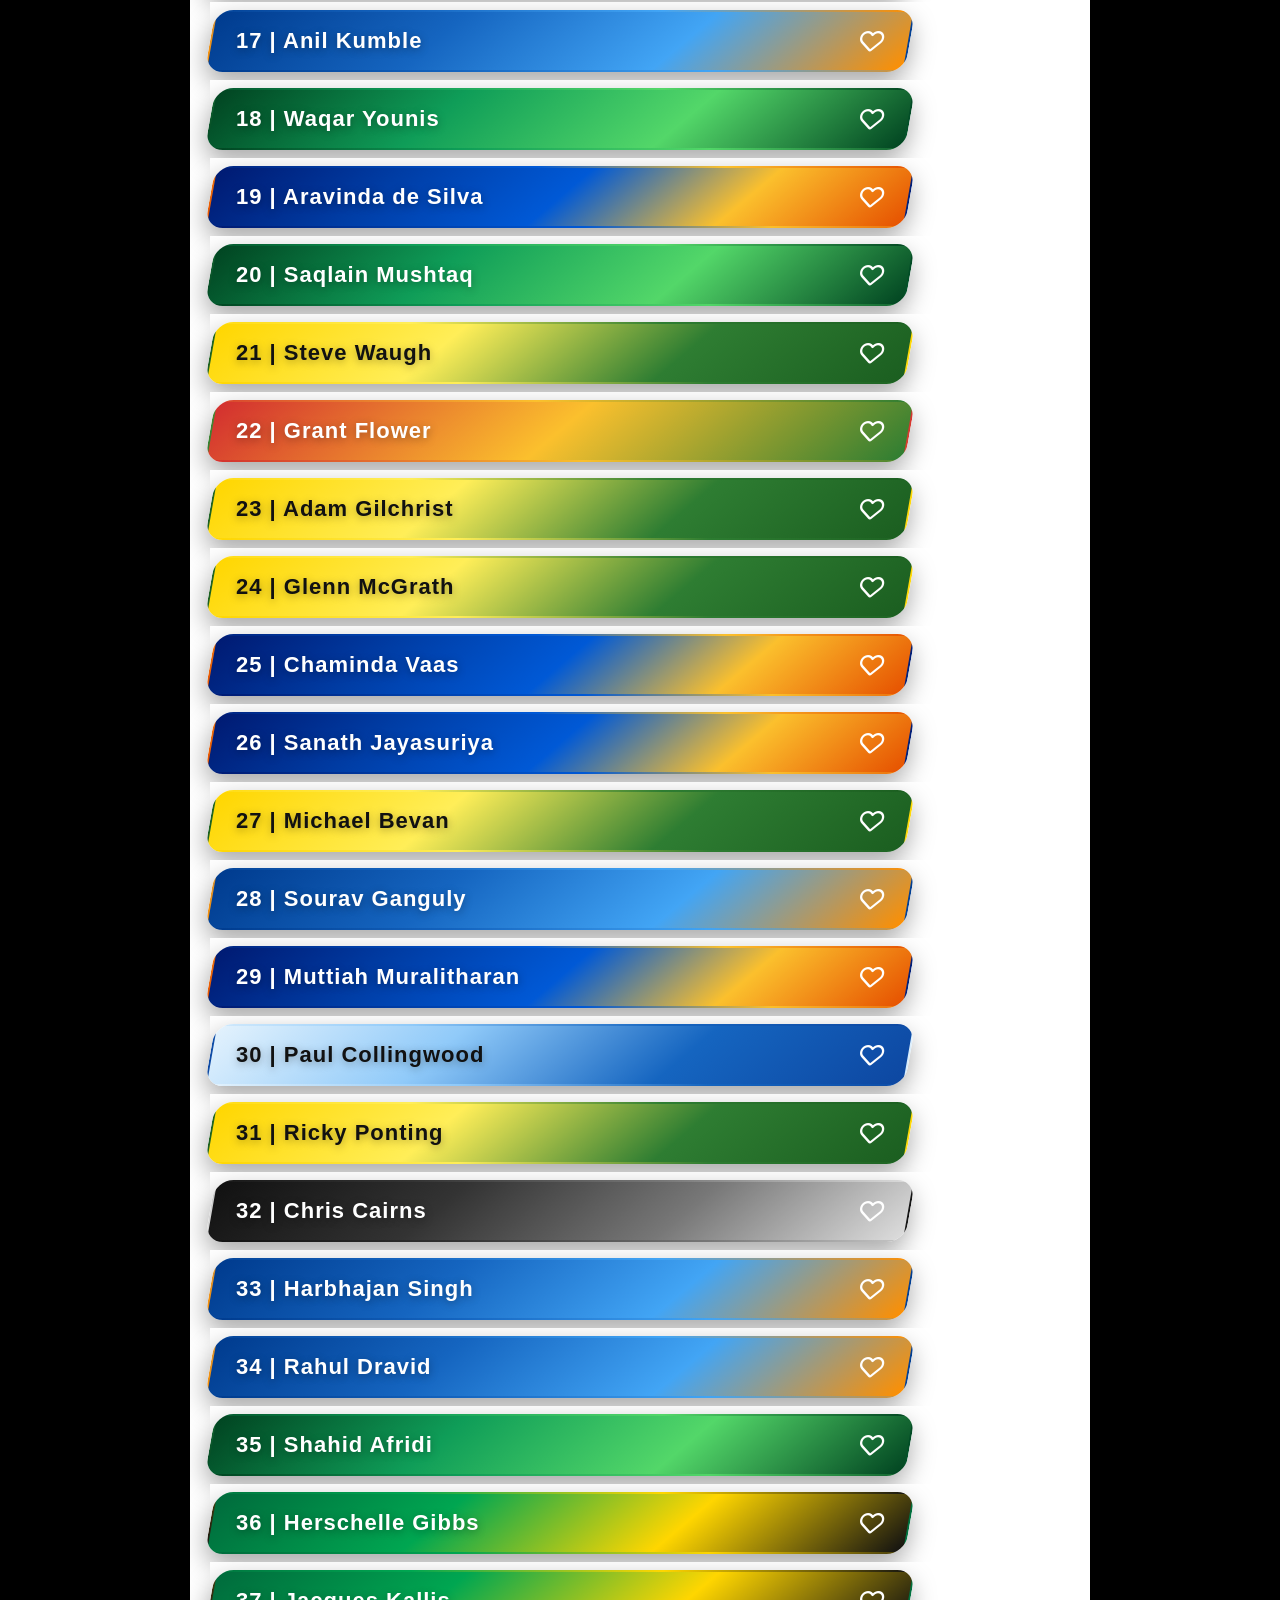
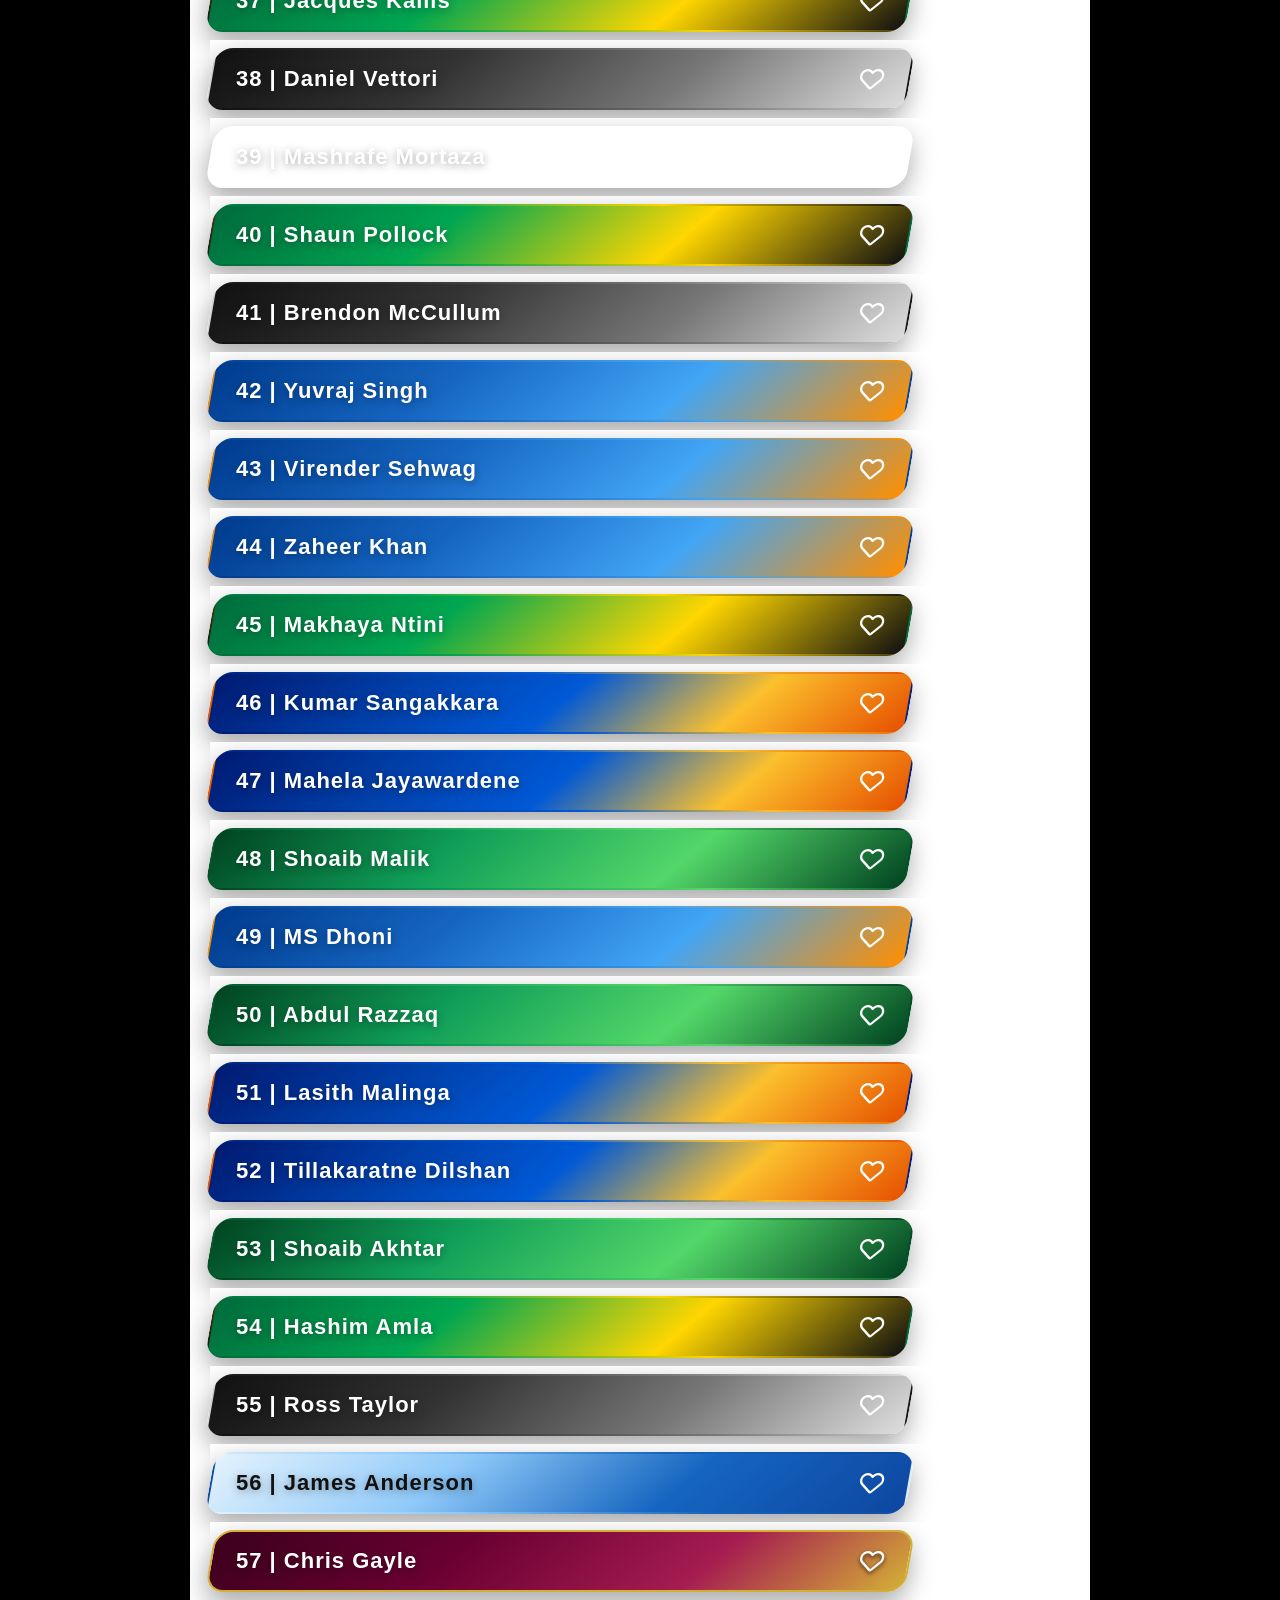
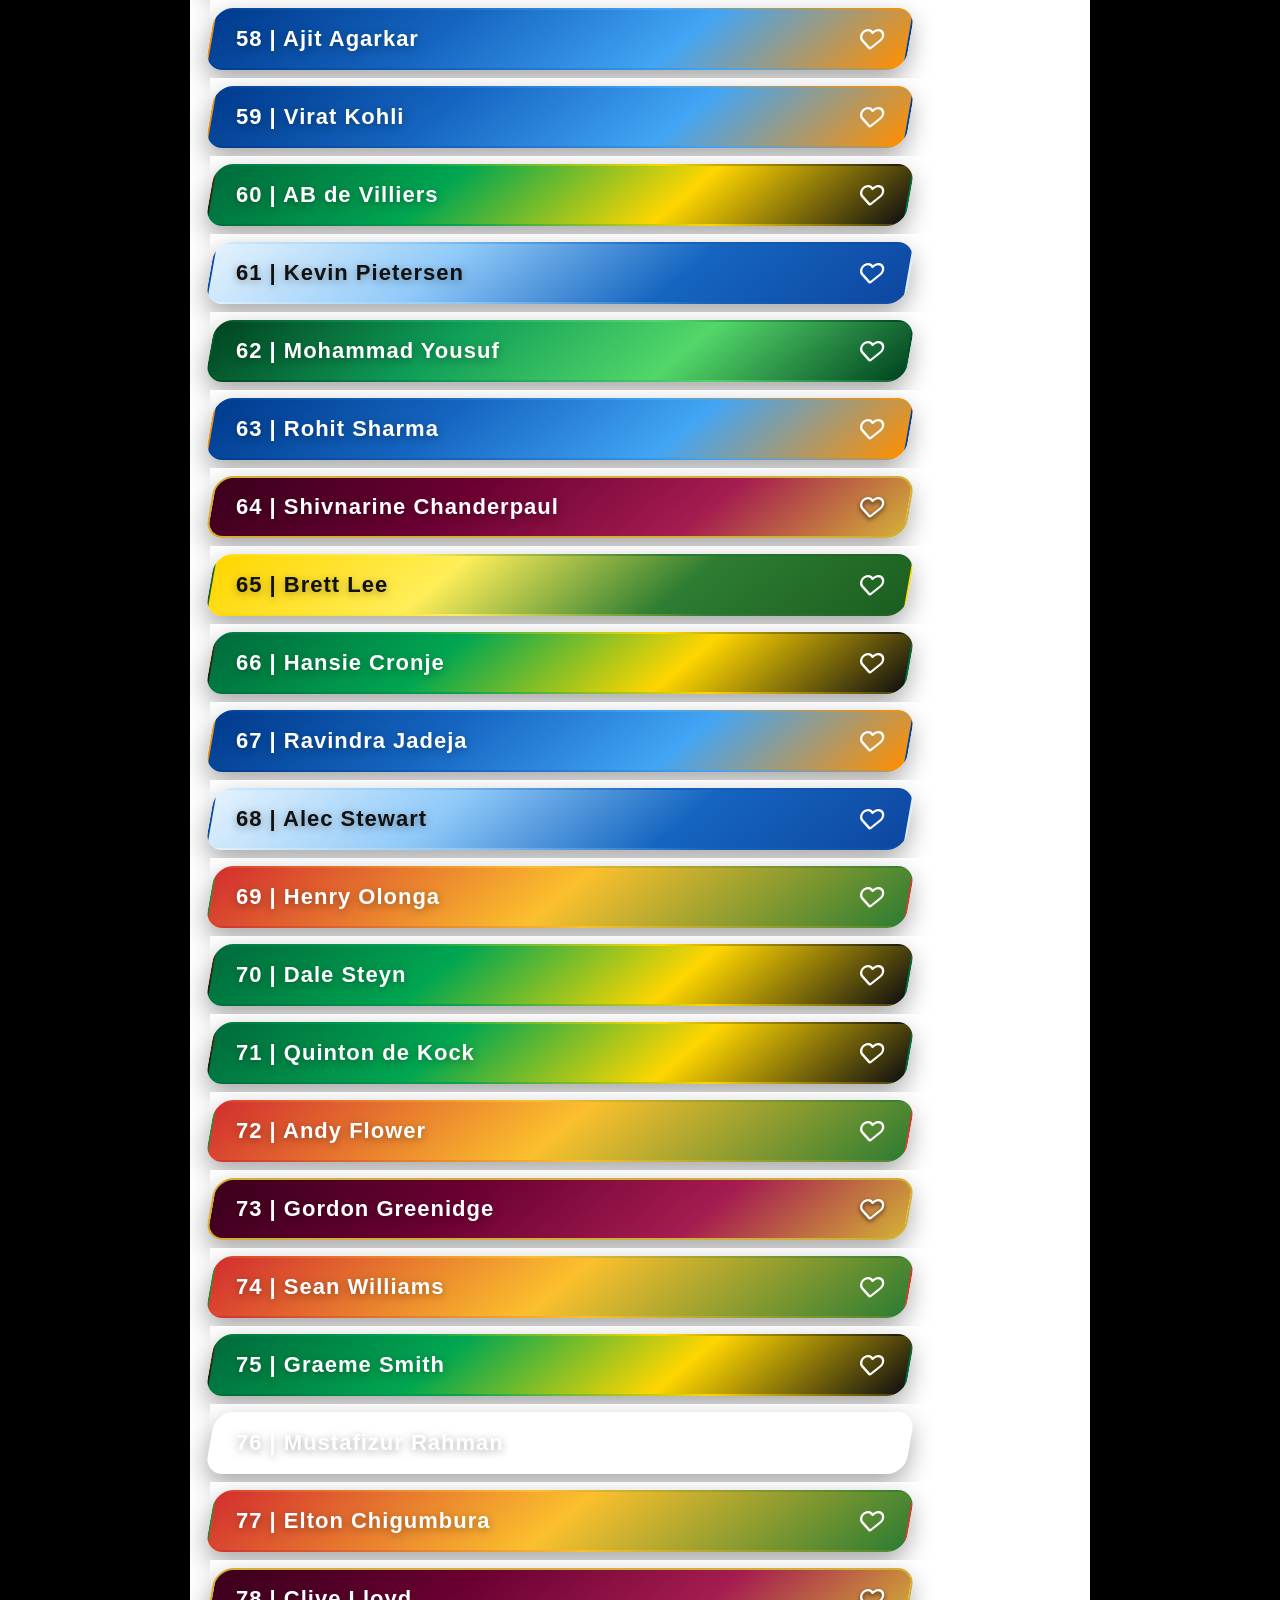
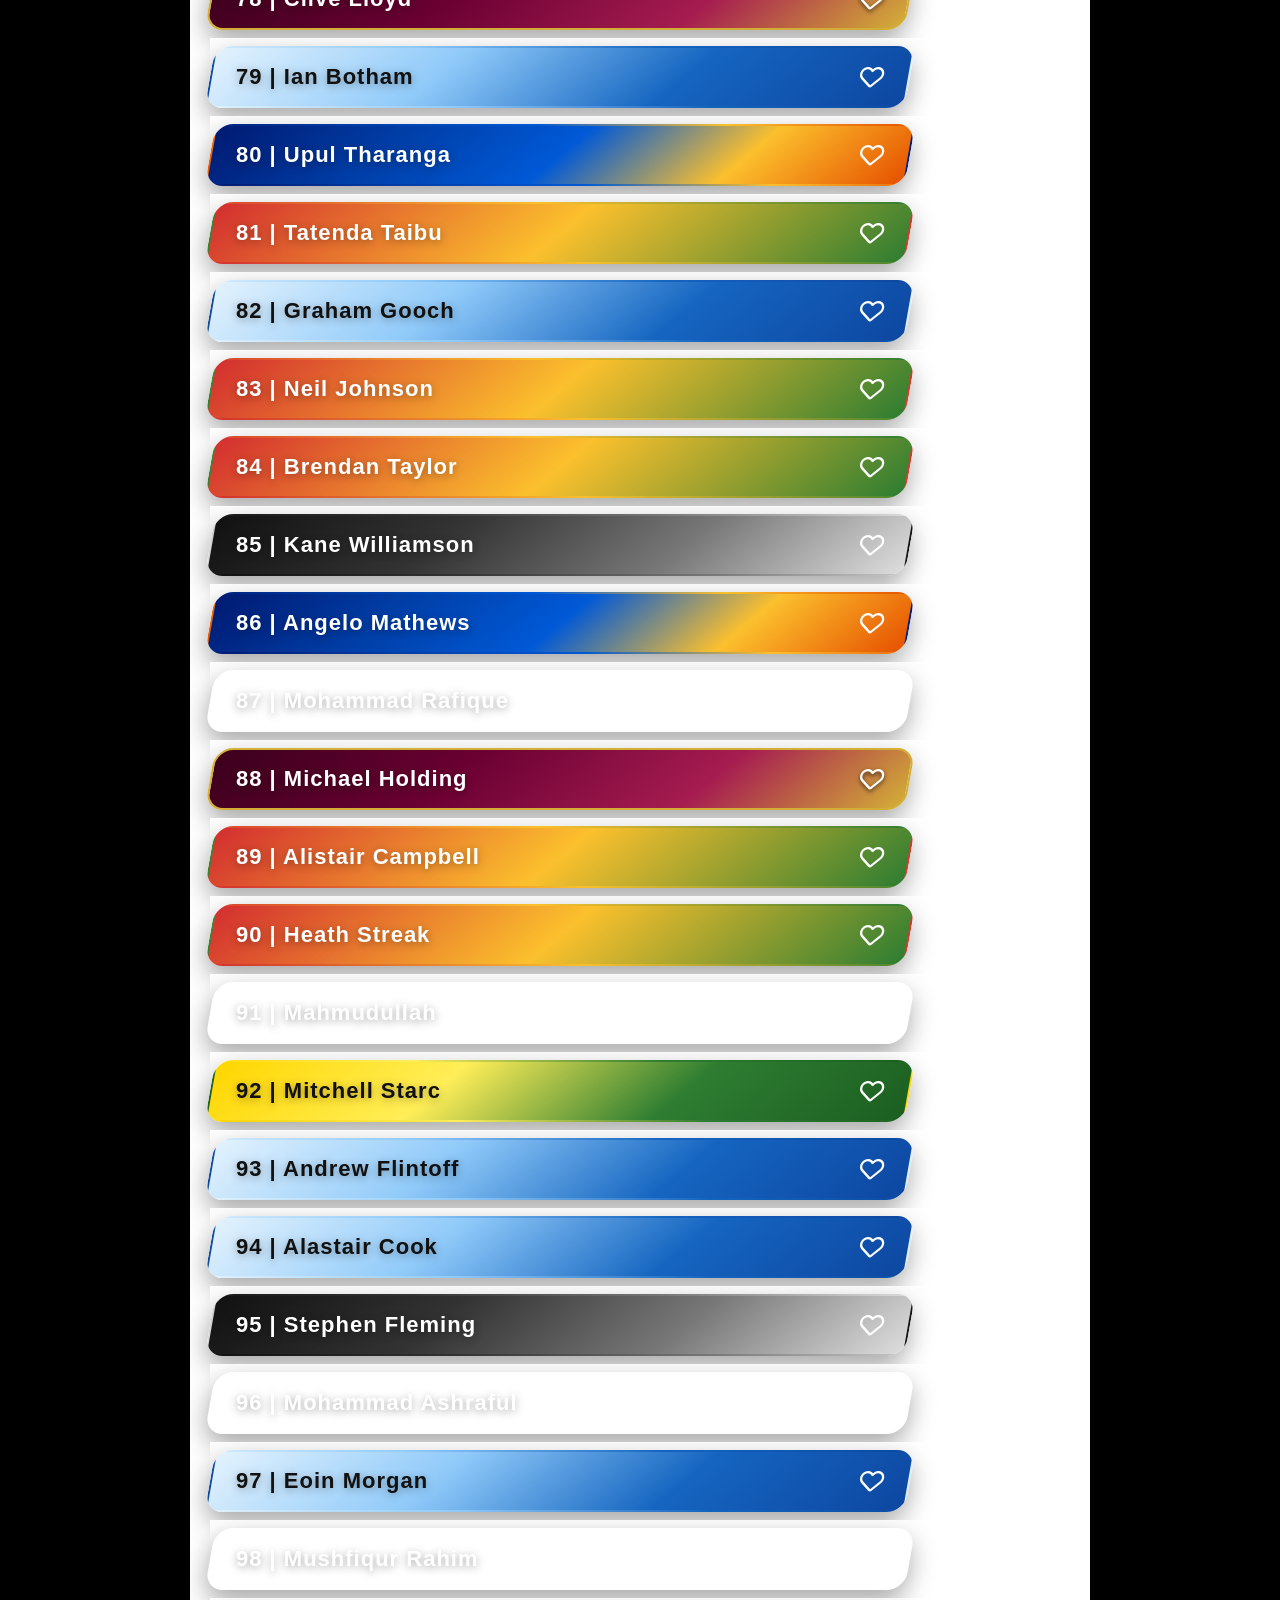
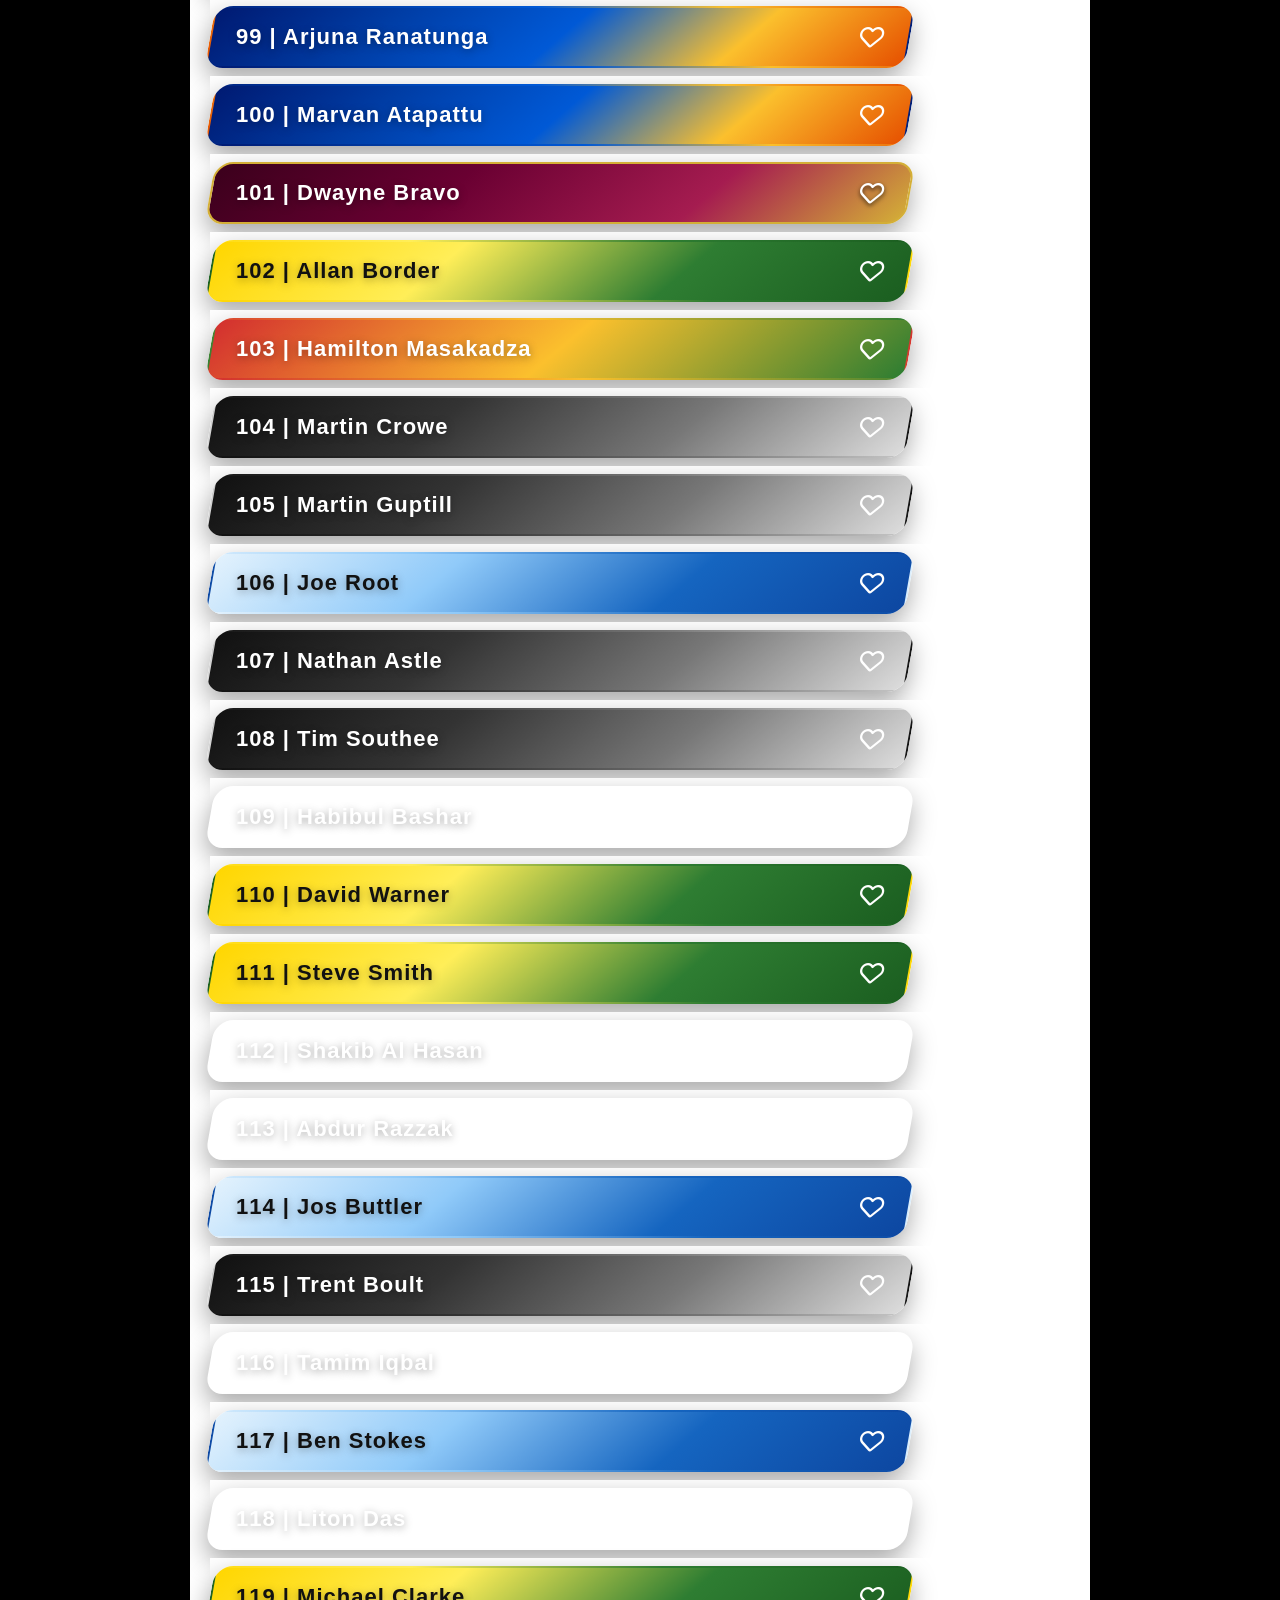
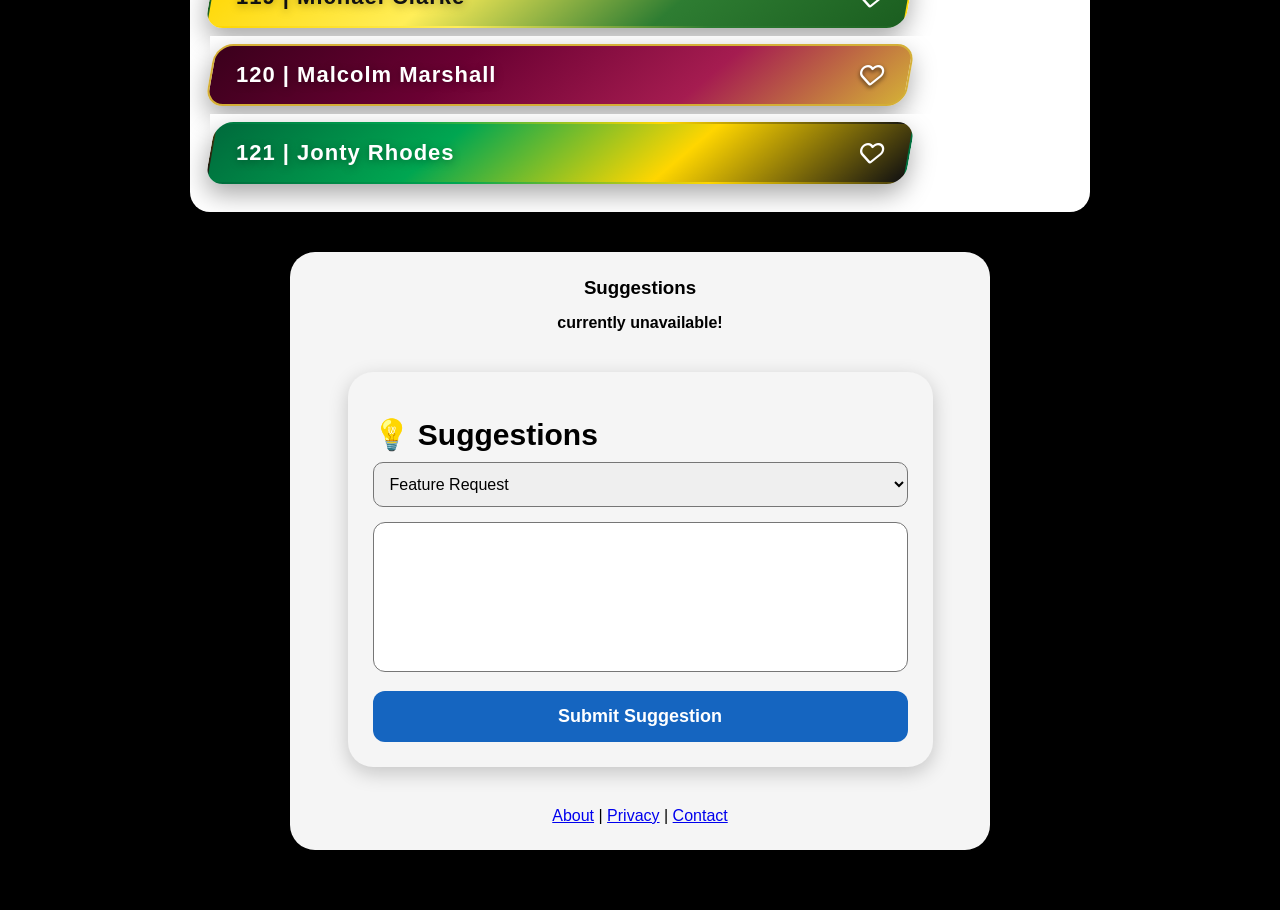
==== commit 9881bacc: "Update index.html" ====
--- a/index.html
+++ b/index.html
@@ -463,6 +463,19 @@
 <script src="script.js"></script> 
 
  <div class="suggestion-box">
+
+     <script async src="https://pagead2.googlesyndication.com/pagead/js/adsbygoogle.js?client=ca-pub-1387397726488435"
+     crossorigin="anonymous"></script>
+<!-- Responsive_Display_Ad -->
+<ins class="adsbygoogle"
+     style="display:block"
+     data-ad-client="ca-pub-1387397726488435"
+     data-ad-slot="4276469461"
+     data-ad-format="auto"
+     data-full-width-responsive="true"></ins>
+<script>
+     (adsbygoogle = window.adsbygoogle || []).push({});
+</script>
 
     <h3>Suggestions</h3>
     <h4>currently unavailable!</h4>
--- a/style.css
+++ b/style.css
@@ -517,17 +517,19 @@
 color:white;
 
 }
-);
-
-.highlight-box.westindies{
-
-background:linear-gradient(
-135deg,
-#5A002C,
-#8B1538,
-#C59D5F,
-#5A002C
-);
+
+.highlight-box.westindies {
+    color: #FFFFFF;
+    background: linear-gradient(
+        135deg,
+        #3B001C 0%,
+        #6A0032 35%,
+        #A51C50 70%,
+        #D4AF37 100%
+    );
+    border: 2px solid #D4AF37;
+    text-shadow: 0 2px 4px rgba(0, 0, 0, 0.7);
+}
 
 }
 .highlight-box.bangladesh{
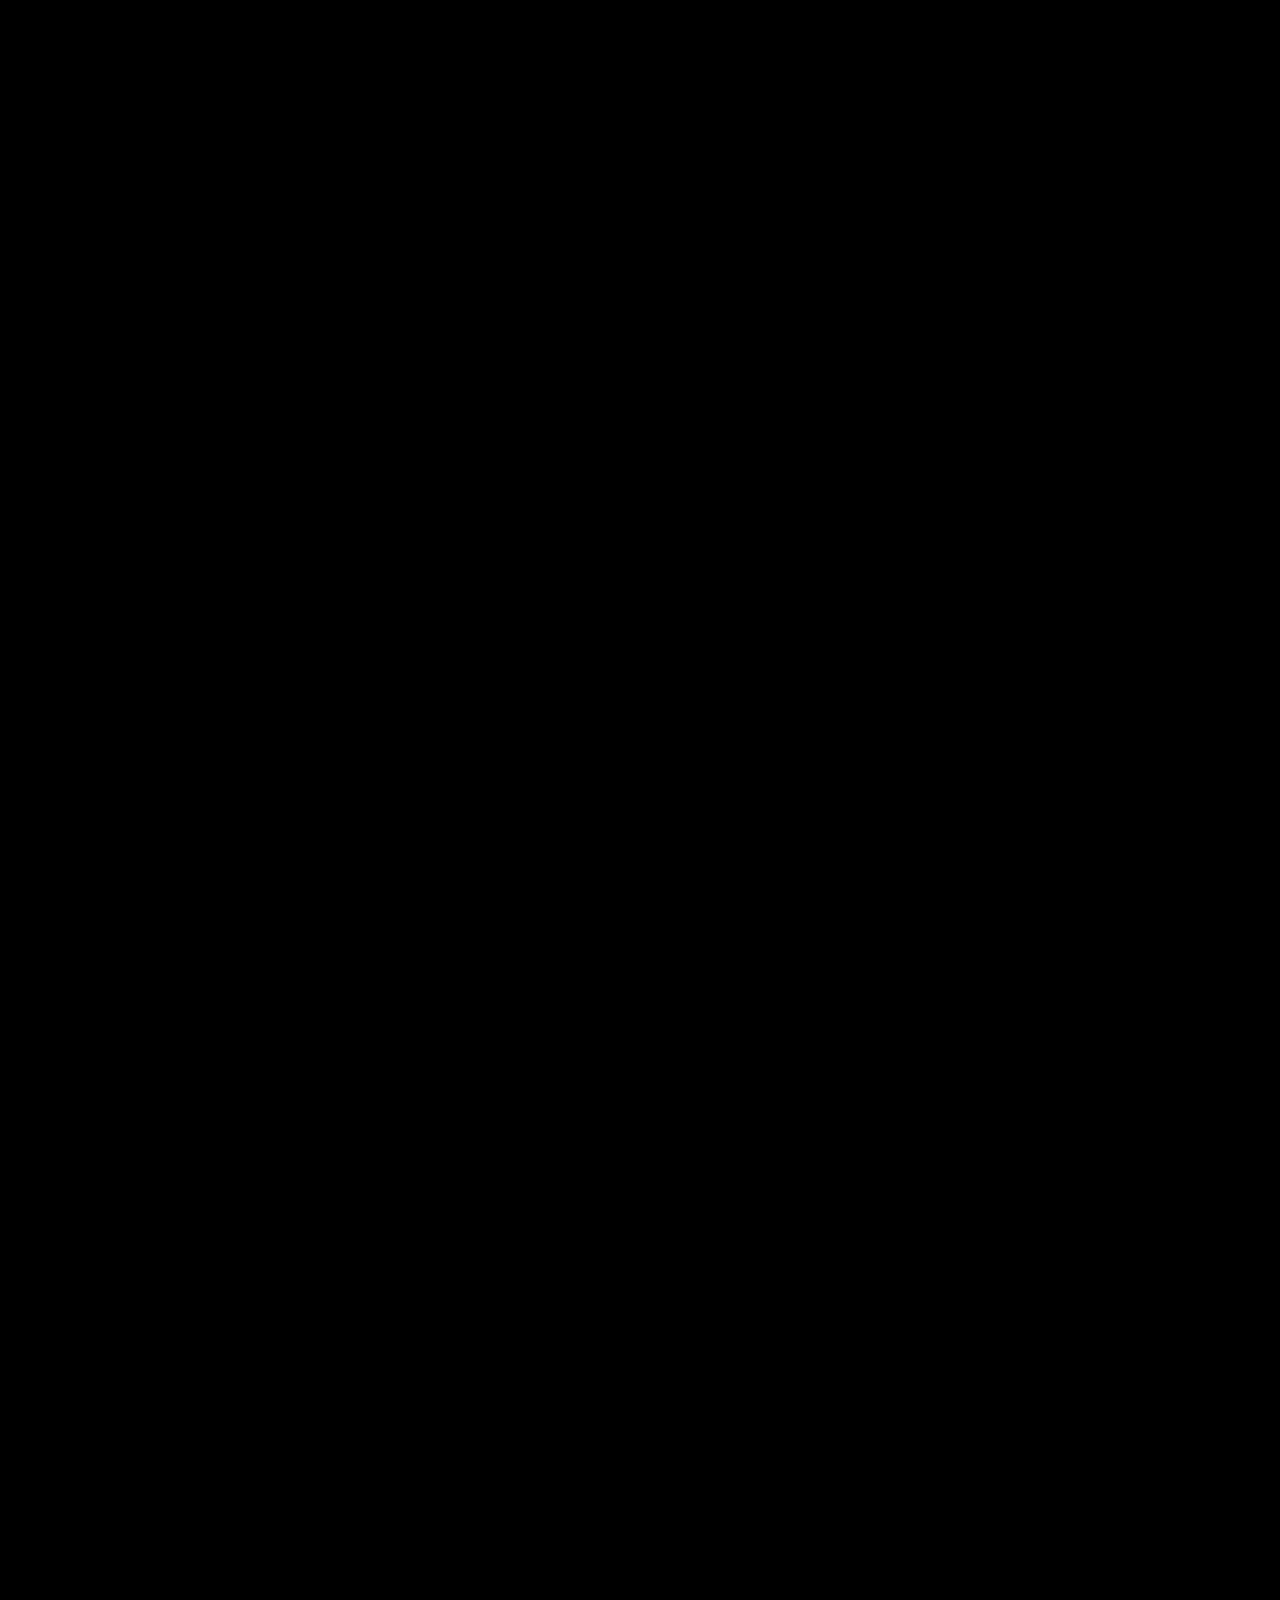
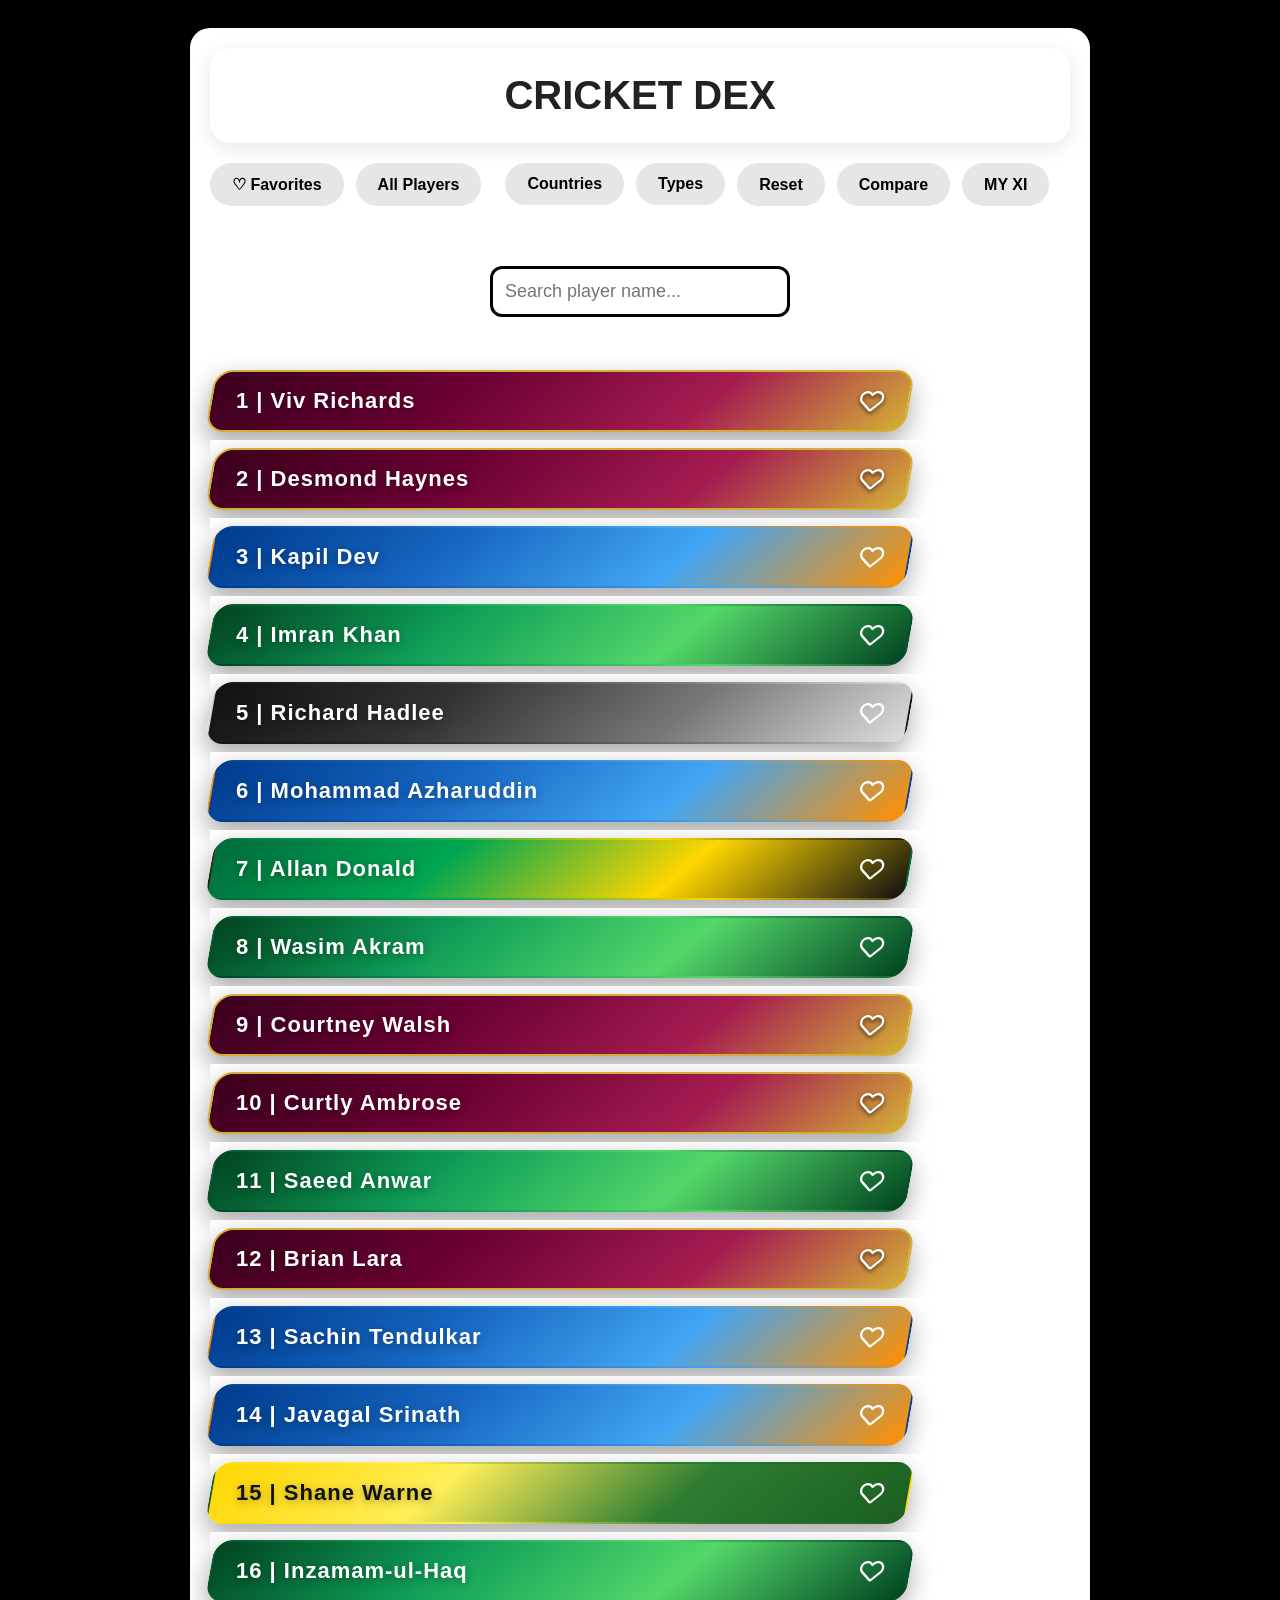
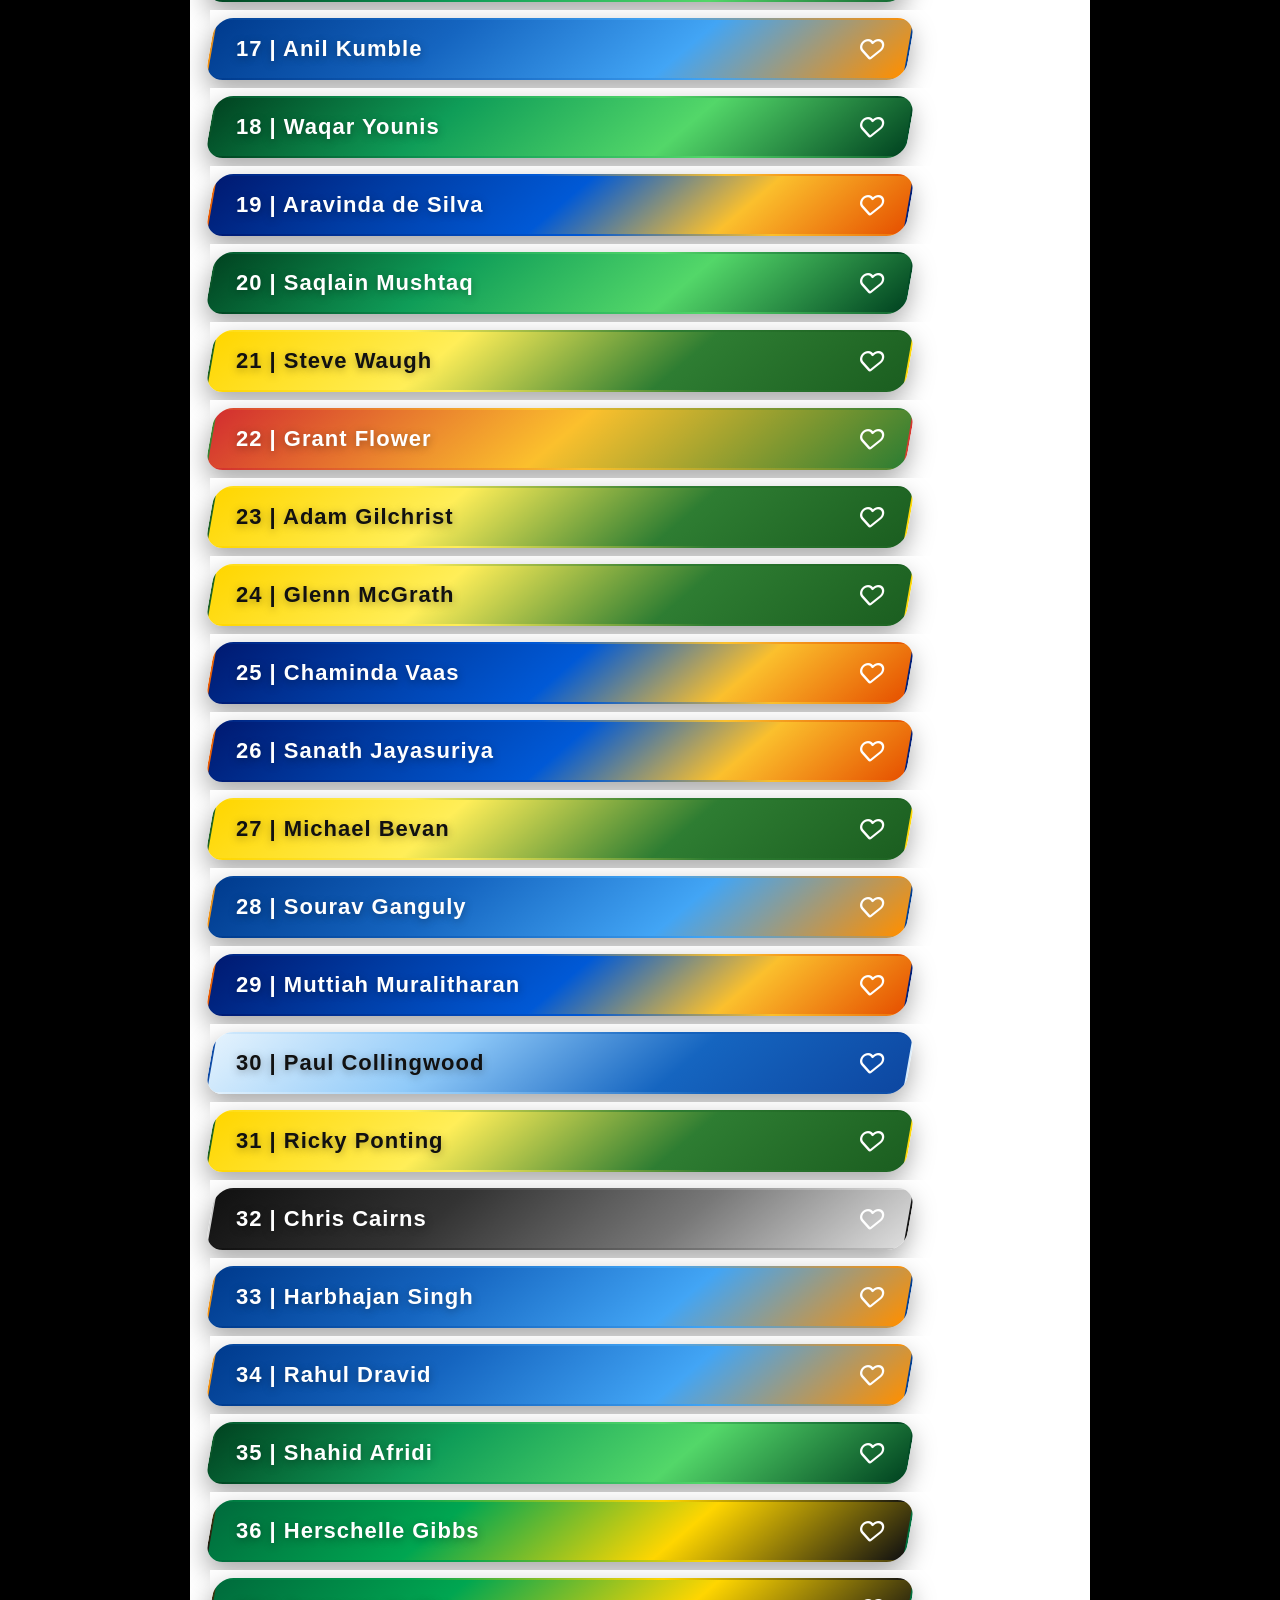
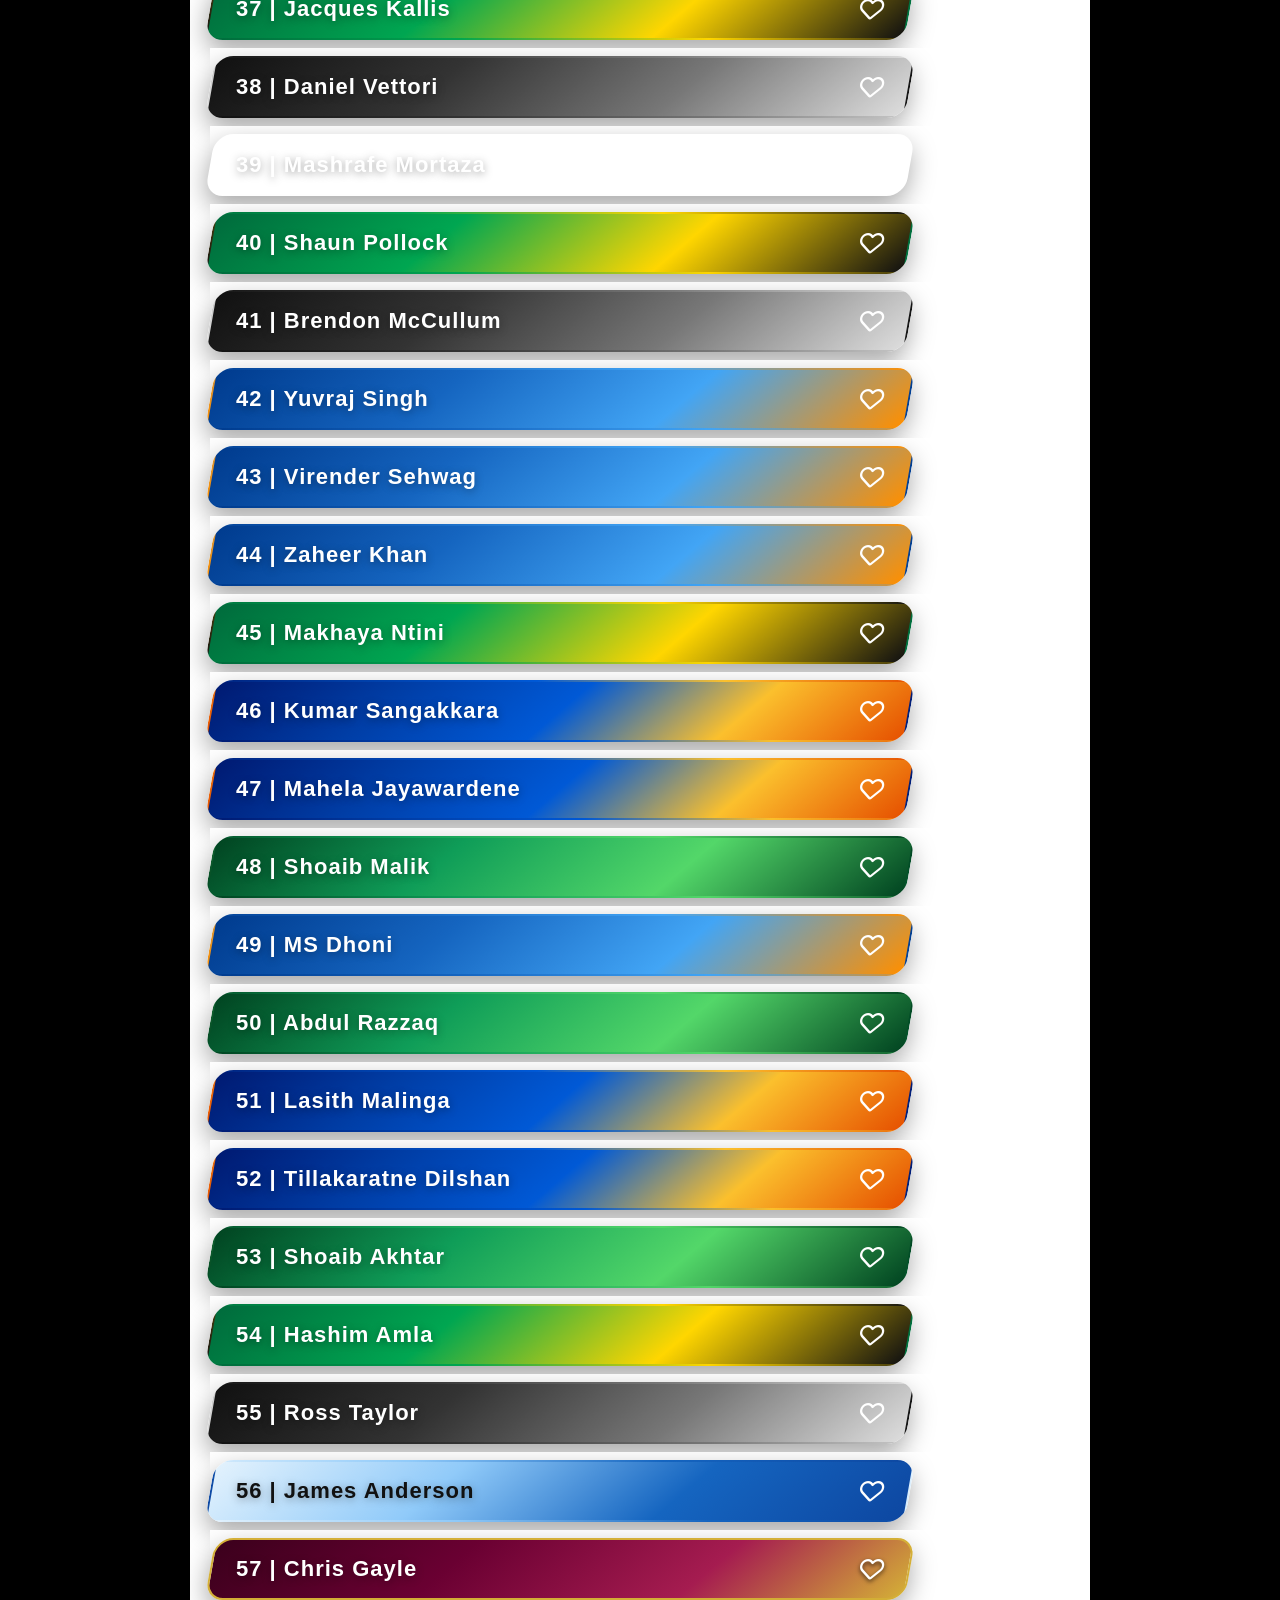
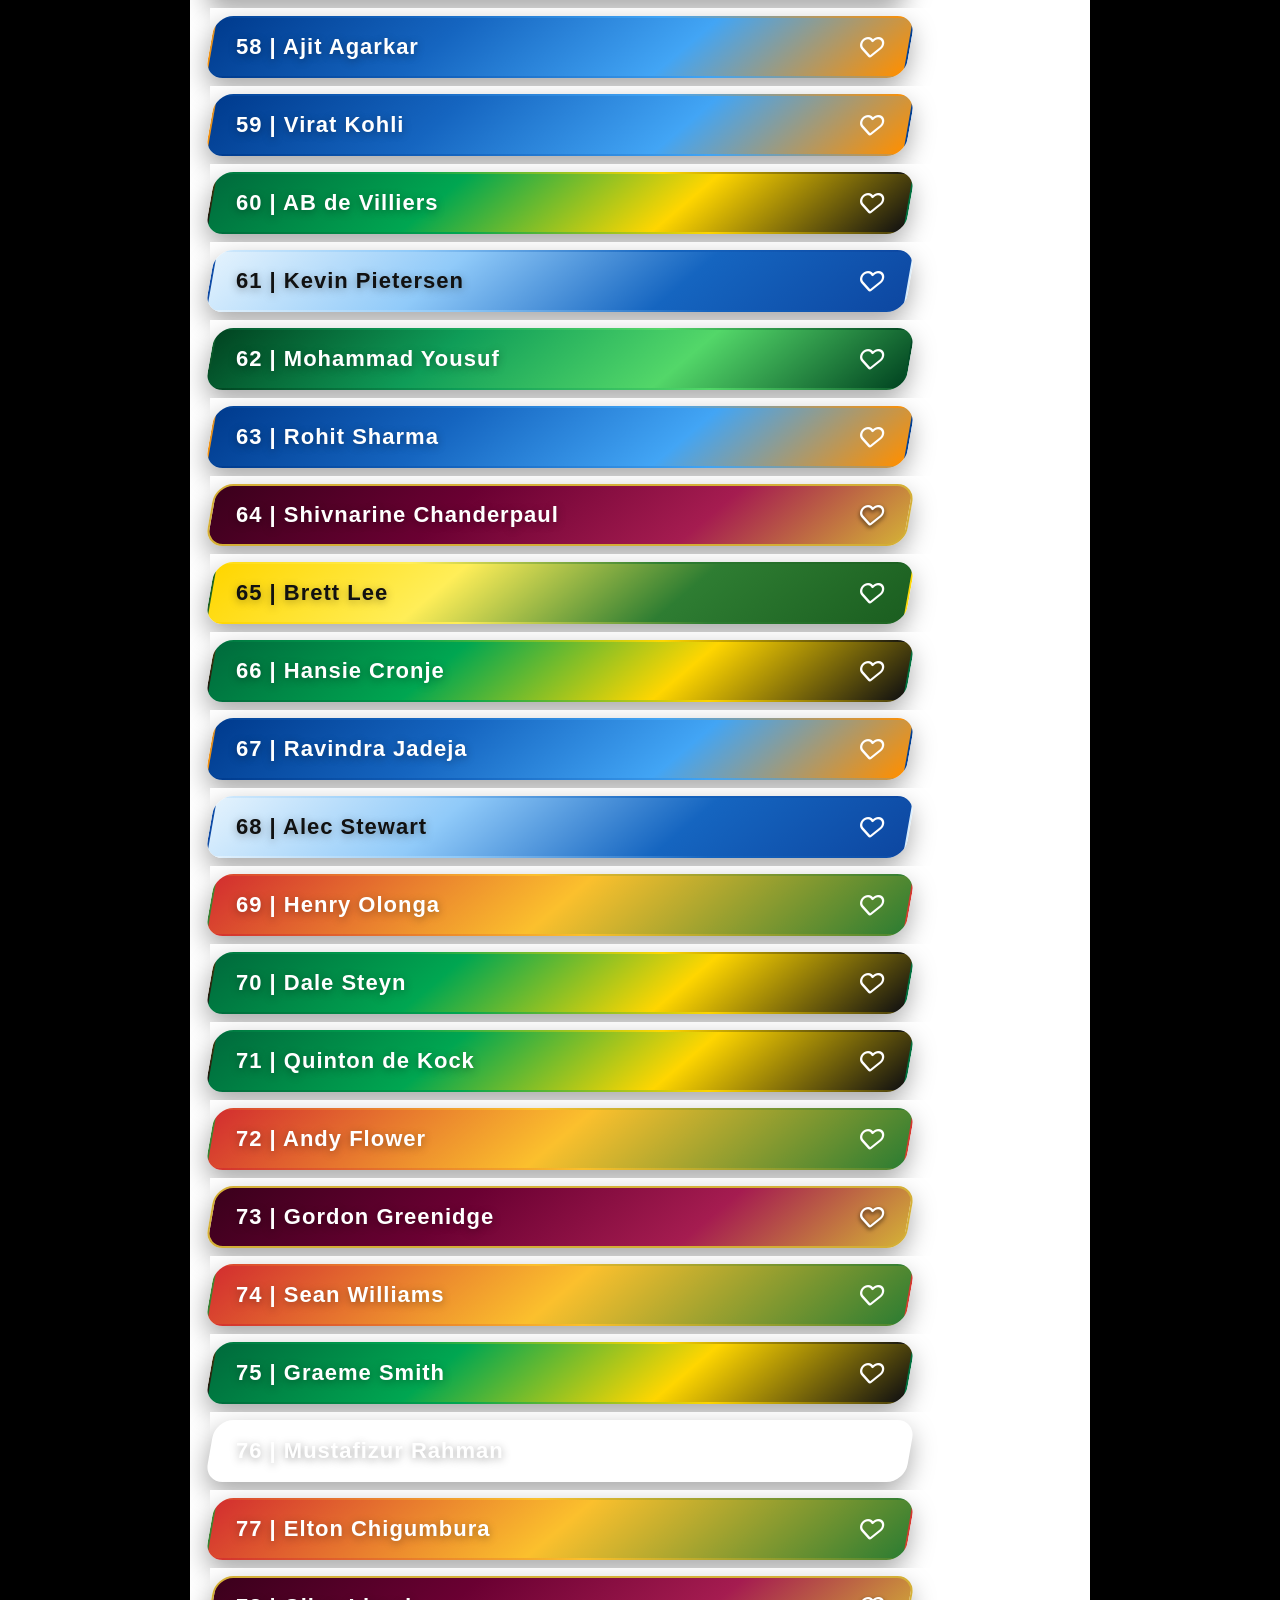
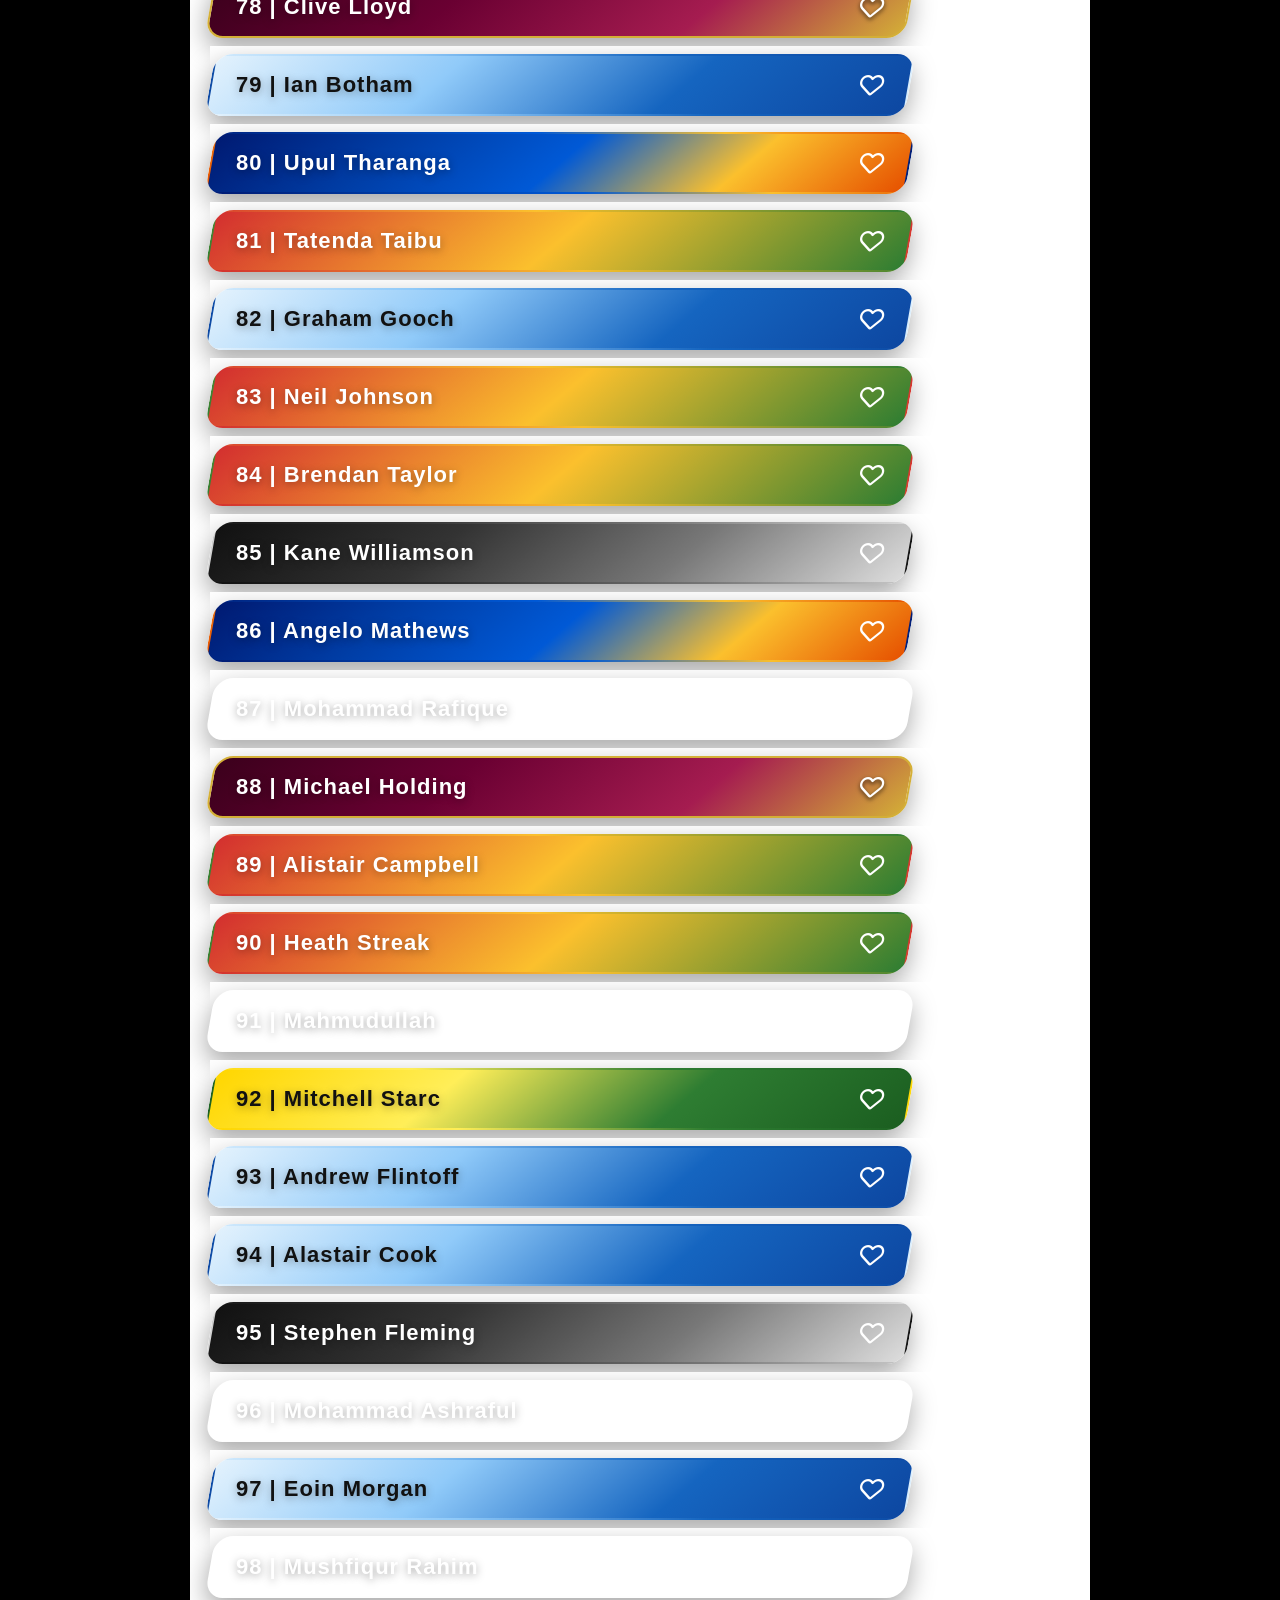
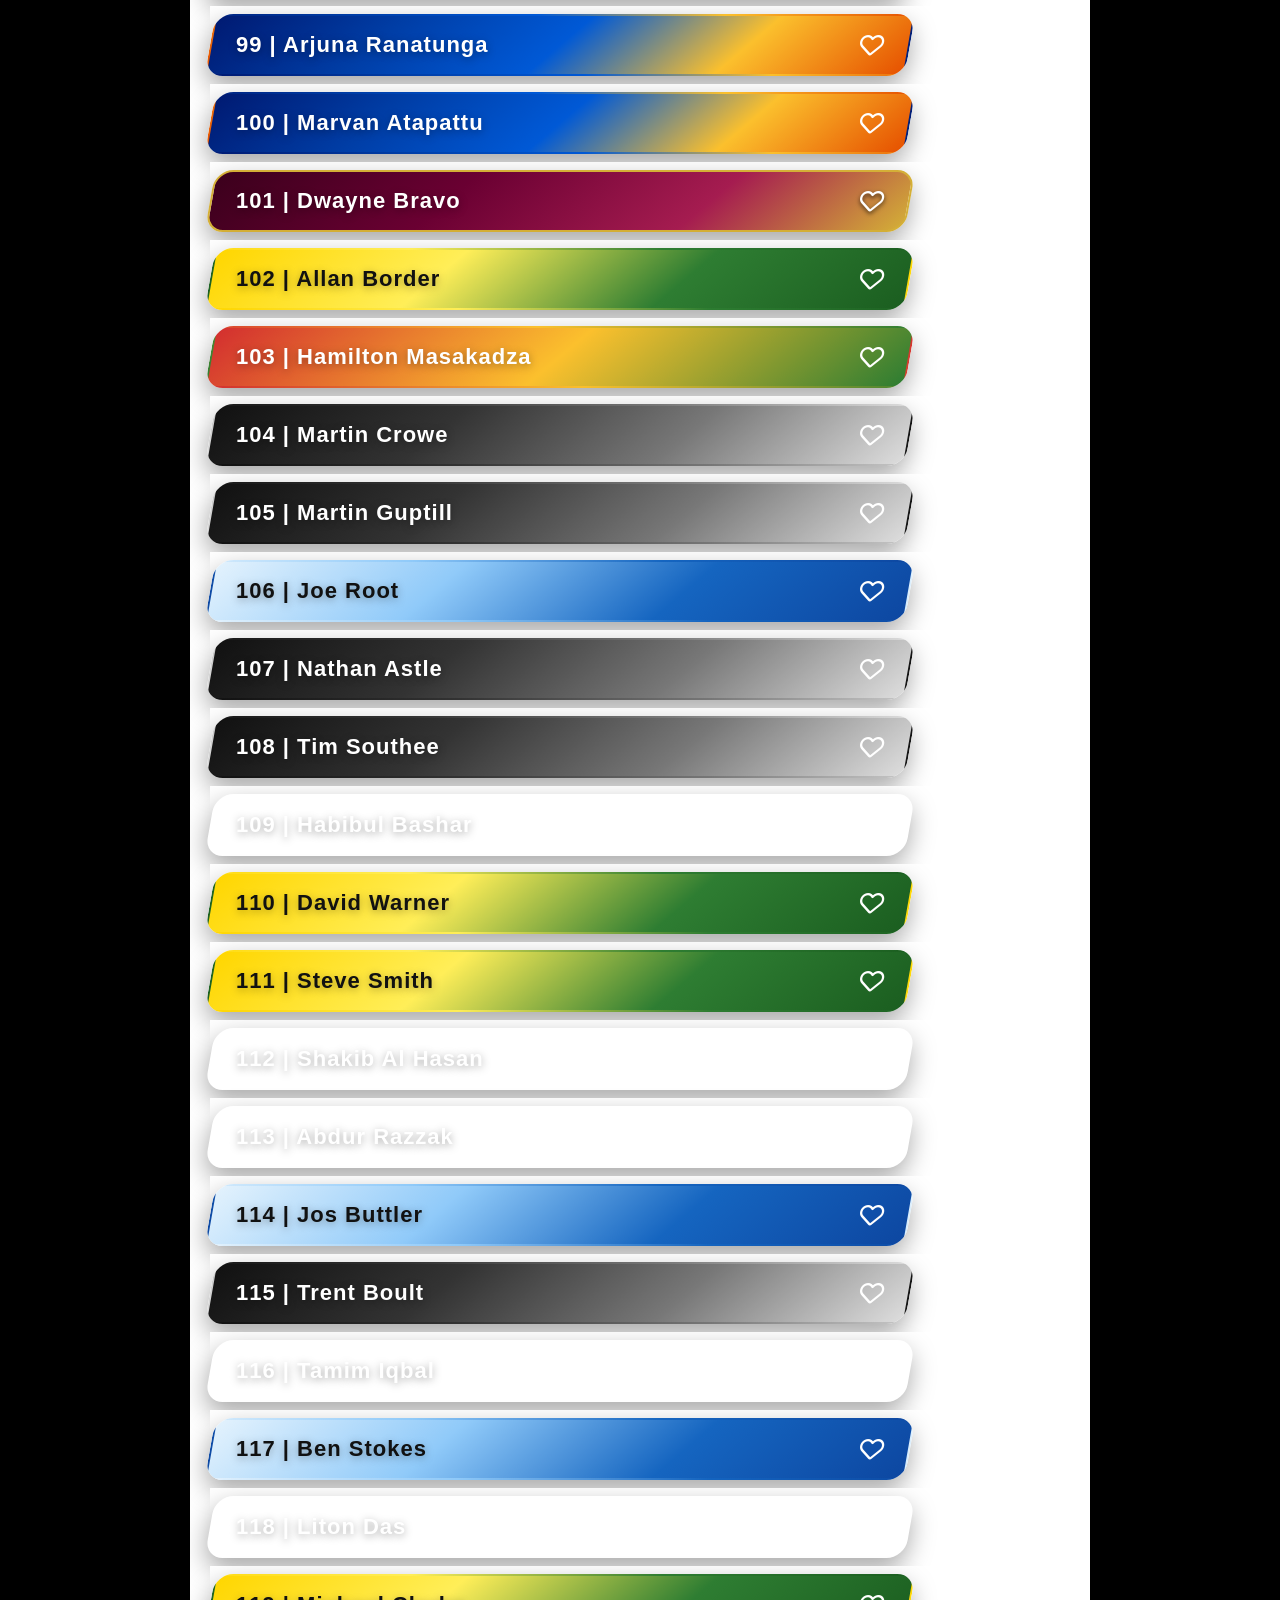
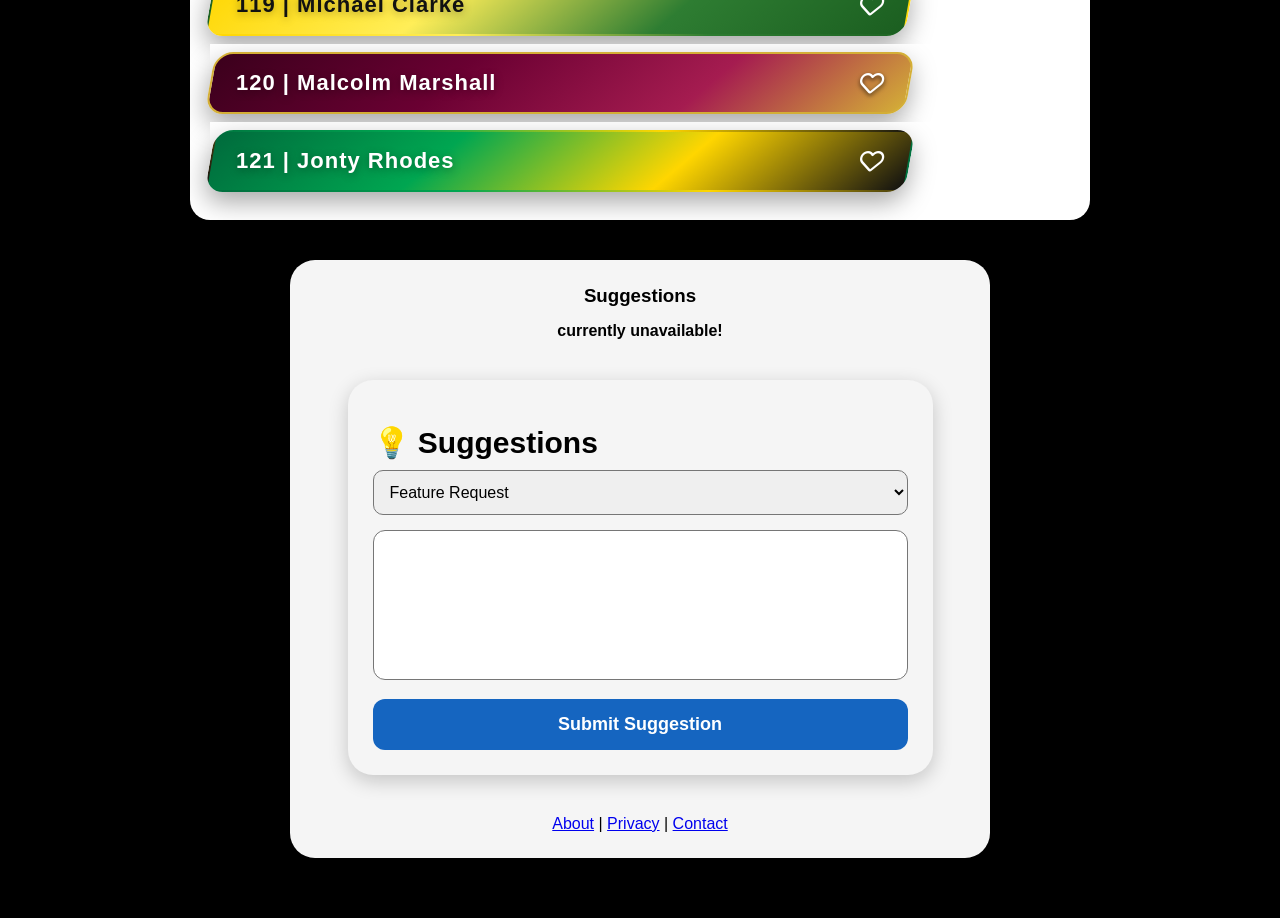
==== commit 75f66d24: "Update index.html" ====
--- a/index.html
+++ b/index.html
@@ -28,9 +28,28 @@
 
 <meta name="robots" content="index, follow">
 
+
+<script async src="https://pagead2.googlesyndication.com/pagead/js/adsbygoogle.js?client=ca-pub-1387397726488435"
+     crossorigin="anonymous"></script>
 </head>
 
 <body>
+<!-- AdSense vertical sidebar: left -->
+<aside class="cricketdex-side-ad cricketdex-side-ad-left" aria-label="Advertisement">
+  <ins class="adsbygoogle"
+       style="display:inline-block;width:360px;height:800px"
+       data-ad-client="ca-pub-1387397726488435"
+       data-ad-slot="1384996092"></ins>
+</aside>
+<script>(adsbygoogle = window.adsbygoogle || []).push({});</script>
+<!-- AdSense vertical sidebar: right -->
+<aside class="cricketdex-side-ad cricketdex-side-ad-right" aria-label="Advertisement">
+  <ins class="adsbygoogle"
+       style="display:inline-block;width:360px;height:800px"
+       data-ad-client="ca-pub-1387397726488435"
+       data-ad-slot="7714153619"></ins>
+</aside>
+<script>(adsbygoogle = window.adsbygoogle || []).push({});</script>
 
 <div class="app">
 
@@ -447,12 +466,16 @@
         placeholder="Search player name...">
 </div>
 
-<div class="ad-container">
-
-    <script async src="https://pagead2.googlesyndication.com/pagead/js/adsbygoogle.js?client=ca-pub-1387397726488435"
-     crossorigin="anonymous"></script>
-
+<div class="ad-container"><!-- AdSense: homepage top below search -->
+<div class="cricketdex-ad" aria-label="Advertisement">
+  <ins class="adsbygoogle"
+       style="display:block"
+       data-ad-client="ca-pub-1387397726488435"
+       data-ad-slot="5291170256"
+       data-ad-format="auto"
+       data-full-width-responsive="true"></ins>
 </div>
+<script>(adsbygoogle = window.adsbygoogle || []).push({});</script></div>
 
 <div class="list" id="players"></div>
 
@@ -463,9 +486,6 @@
 <script src="script.js"></script> 
 
  <div class="suggestion-box">
-
-     <script async src="https://pagead2.googlesyndication.com/pagead/js/adsbygoogle.js?client=ca-pub-1387397726488435"
-     crossorigin="anonymous"></script>
 <!-- Responsive_Display_Ad -->
 <ins class="adsbygoogle"
      style="display:block"
